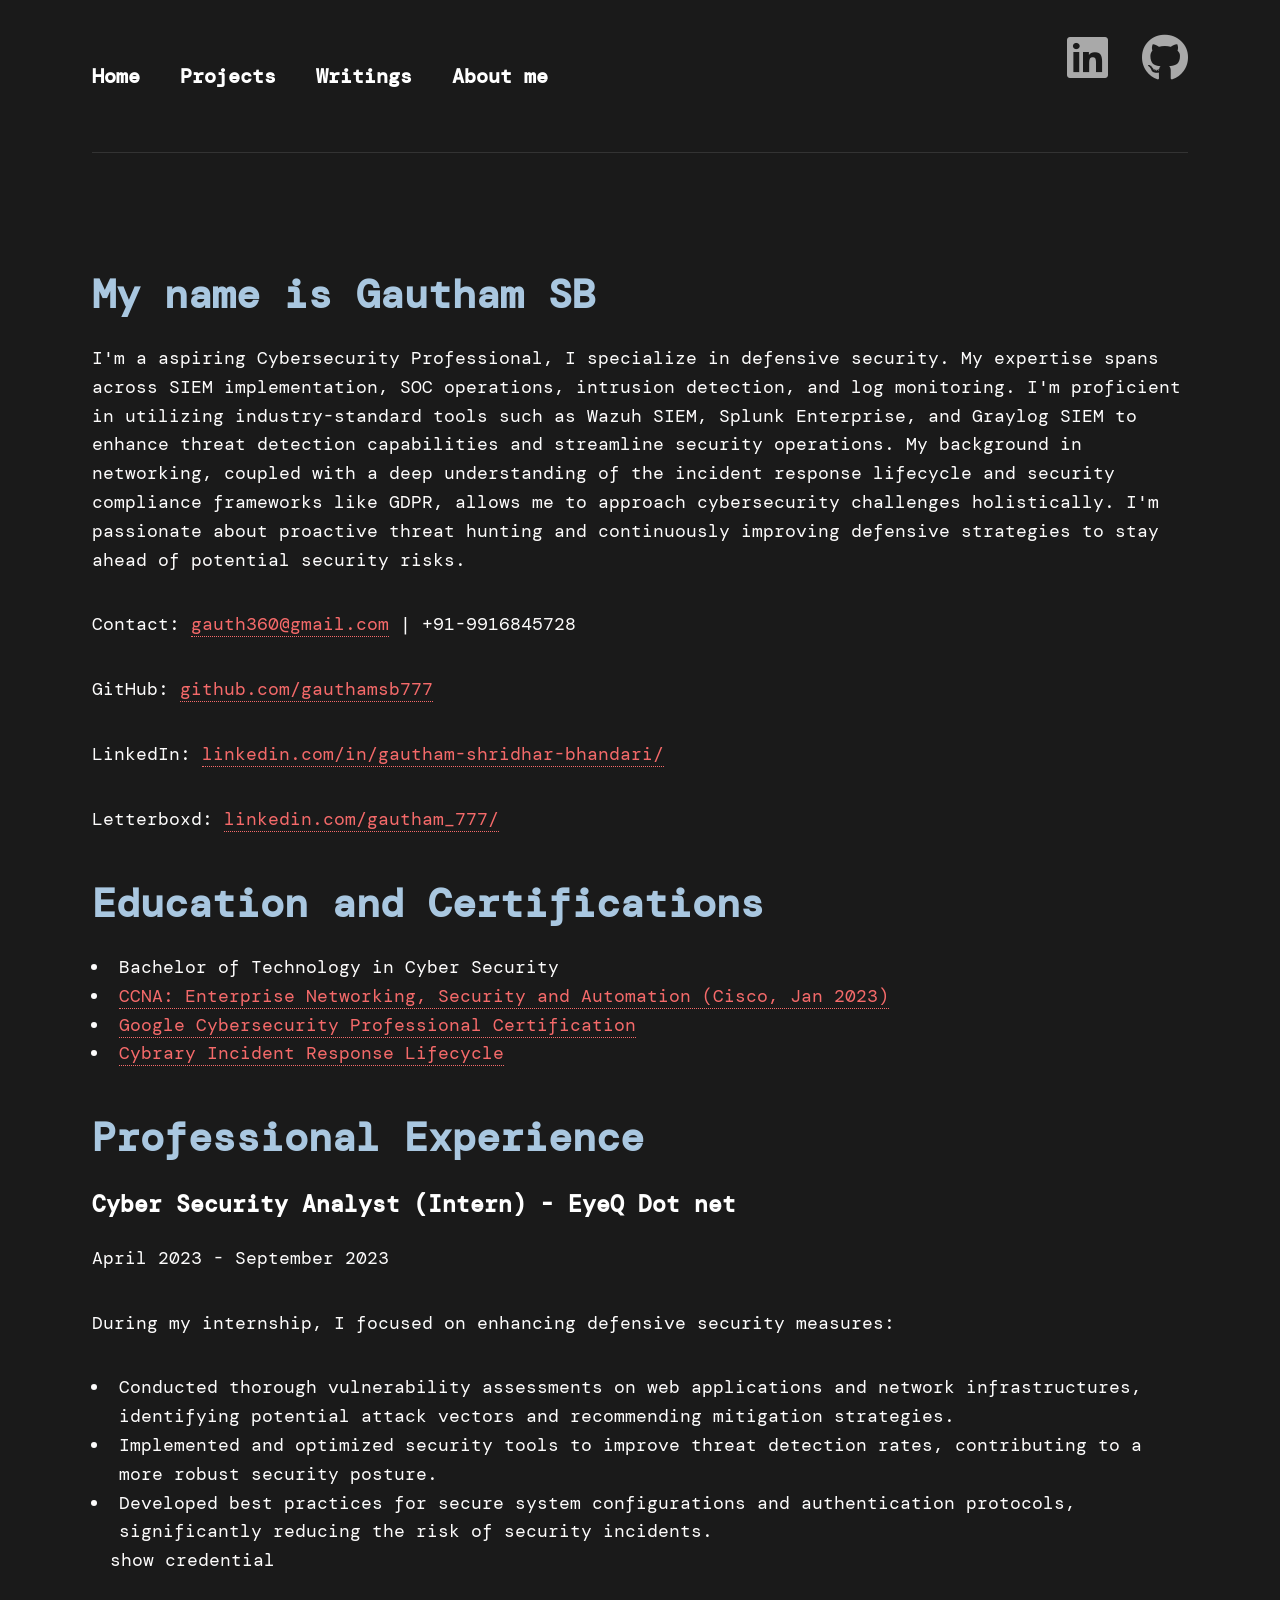
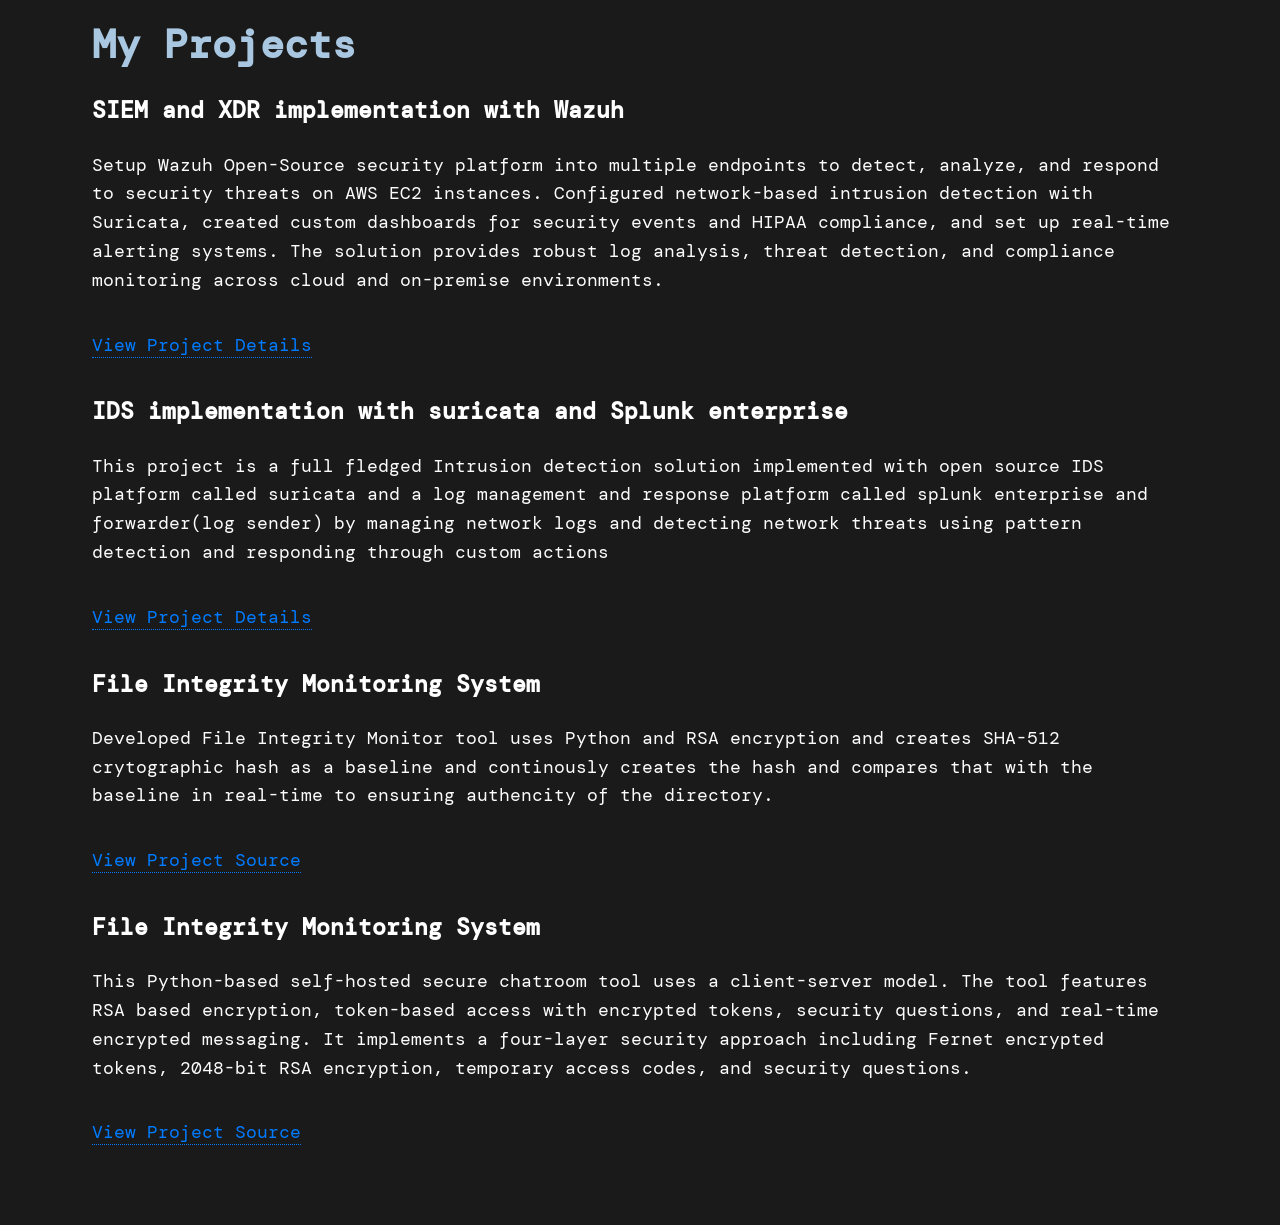
==== AboutMe.html @ 5d86665c "Create AboutMe.html" ====
<!DOCTYPE HTML>
<html lang="en">
<head>
<title>About Me - Gautham SB</title>
<meta charset="utf-8" />
<meta name="viewport" content="width=device-width, initial-scale=1, user-scalable=no" />
<link rel="stylesheet" href="assets/css/main.css" />
<link rel="stylesheet" href="https://cdnjs.cloudflare.com/ajax/libs/font-awesome/5.15.3/css/all.min.css">
<style>
body {
    font-size: 18px;
    line-height: 1.6;
    color: #a9a9a9;
    background-color: #1a1a1a;
    margin: 0;
    padding: 0;
}
#wrapper {
    max-width: 100%;
    margin: 0 auto;
    padding: 0 20px;
}
#main {
    width: 100%;
    max-width: 1800px;
    margin: 0 auto;
}
.inner {
    padding: 20px;
}
#header {
    display: flex;
    justify-content: space-between;
    align-items: center;
    padding: 20px 0;
    border-bottom: 1px solid #333;
}
.header-content {
    display: flex;
    justify-content: space-between;
    align-items: center;
    width: 100%;
}
.header-links {
    display: flex;
    gap: 2.5rem;
}
.header-links a {
    white-space: nowrap;
    font-size: 1.2em;
    color: #a9a9a9;
    text-decoration: none;
    transition: color 0.3s ease;
}
.header-links a:hover {
    color: #007bff;
}
h1 {
    margin: 0 0 1.5rem 0;
    font-size: 3.5rem;
    text-align: center;
    color: #a9c7e0;
}
h2 {
    margin: 40px 0 20px;
    font-size: 2.2em;
    color: #a9c7e0;
}
.content {
    background-color: transparent;
    padding: 30px;
    border-radius: 8px;
    color: #fdfcfc;
}
.icons {
    list-style-type: none;
    padding: 0;
    display: flex;
    gap: 1rem;
}
.icons a {
    font-size: 2.1em;
    color: #a9a9a9;
    transition: color 0.3s ease;
}
.icons a:hover {
    color: #007bff;
}
.info-section {
    margin-bottom: 40px;
}
.project-link {
    color: #007bff;
    text-decoration: none;
}
.project-link:hover {
    text-decoration: underline;
}
@media screen and (max-width: 768px) {
    body {
        font-size: 16px;
    }
    #header {
        flex-direction: column;
        align-items: flex-start;
    }
    .header-content {
        flex-direction: column;
        align-items: flex-start;
    }
    .header-links {
        flex-direction: column;
        gap: 1rem;
        margin-bottom: 1rem;
    }
    h1 {
        font-size: 2.5em;
    }
}
</style>
</head>
<body class="is-preload">
<!-- Wrapper -->
<div id="wrapper">
    <!-- Main -->
    <div id="main">
        <div class="inner">
            <!-- Header -->
            <header id="header">
                <div class="header-content">
                    <div class="header-links">
                        <a href="Home.html" class="logo"><strong>Home</strong></a>
                        <a href="projects.html" class="logo"><strong>Projects</strong></a>
                        <a href="writings.html" class="logo"><strong>Writings</strong></a>
                        <a href="AboutMe.html" class="logo"><strong>About me</strong></a>
                    </div>
                    <ul class="icons">
                        <li><a href="https://www.linkedin.com/in/gautham-shridhar-bhandari/" class="icon brands fa-linkedin"><span class="label">LinkedIn</span></a></li>
                        <li><a href="https://github.com/gauthamsb777/gauthamsb777" class="icon brands fa-github"><span class="label">Github</span></a></li>
                        
                    </ul>
                </div>
            </header>

            <!-- Content -->
            <section class="content">
                
                <div class="info-section">
                    <h2>My name is Gautham SB</h2>
                    <p>I'm a aspiring Cybersecurity Professional, I specialize in defensive security. My expertise spans across SIEM implementation, SOC operations, intrusion detection, and log monitoring. I'm proficient in utilizing industry-standard tools such as Wazuh SIEM, Splunk Enterprise, and Graylog SIEM to enhance threat detection capabilities and streamline security operations. My background in networking, coupled with a deep understanding of the incident response lifecycle and security compliance frameworks like GDPR, allows me to approach cybersecurity challenges holistically. I'm passionate about proactive threat hunting and continuously improving defensive strategies to stay ahead of potential security risks.</p>
                    <p>Contact: <a href="mailto:gauth360@gmail.com">gauth360@gmail.com</a> | +91-9916845728</p>
                    <p>GitHub: <a href="https://github.com/gauthamsb777/gauthamsb777" target="_blank">github.com/gauthamsb777</a></p>
                    <p>LinkedIn: <a href="https://www.linkedin.com/in/gautham-shridhar-bhandari/" target="_blank">linkedin.com/in/gautham-shridhar-bhandari/</a></p>
                    <p>Letterboxd: <a href="https://letterboxd.com/gautham_777/" target="_blank">linkedin.com/gautham_777/</a></p></p>
                    
                </div>
                <div class="info-section">
                    <h2>Education and Certifications</h2>
                    <ul>
                        <li>Bachelor of Technology in Cyber Security</li>
                        <li><a href="https://www.credly.com/badges/a9c2eca1-70f6-48c8-928d-93c0c55c8c33/linked_in_profile" target="show credential">CCNA: Enterprise Networking, Security and Automation (Cisco, Jan 2023)</a></li>
                        <li><a href="https://coursera.org/share/ea11289ca4c32a97e808f9a53ba66bd3" target="show credential">Google Cybersecurity Professional Certification</a></li>
                        <li><a href="https://app.cybrary.it/courses/api/certificate/CC-b22c05c4-c41e-45fb-a179-50d549e82269/view" target="show credential"> Cybrary Incident Response Lifecycle</a></li>
                    </ul>
                </div>
                <div class="info-section">
                    <h2>Professional Experience</h2>
                    <h3>Cyber Security Analyst (Intern) - EyeQ Dot net</h3>
                    <p>April 2023 - September 2023</p>
                    <p>During my internship, I focused on enhancing defensive security measures:</p>
                    <ul>
                        <li>Conducted thorough vulnerability assessments on web applications and network infrastructures, identifying potential attack vectors and recommending mitigation strategies.</li>
                        <li>Implemented and optimized security tools to improve threat detection rates, contributing to a more robust security posture.</li>
                        <li>Developed best practices for secure system configurations and authentication protocols, significantly reducing the risk of security incidents.</li>
                    show credential
                    </ul>
                </div>
                <div class="info-section">
                    <h2>My Projects</h2>
                    <h3>SIEM and XDR implementation with Wazuh</h3>
                    <p>Setup Wazuh Open-Source security platform into multiple endpoints to detect, analyze, and respond to security threats on AWS EC2 instances. Configured network-based intrusion detection with Suricata, created custom dashboards for security events and HIPAA compliance, and set up real-time alerting systems. The solution provides robust log analysis, threat detection, and compliance monitoring across cloud and on-premise environments.</p>
                    <p><a href="https://cipher-in-progress.github.io/BeyondTheFirewall.github.io/wazuh.html" class="project-link">View Project Details</a></p>

                    <h3>IDS implementation with suricata and Splunk enterprise</h3>
                    <p>This project is a full fledged Intrusion detection solution implemented with open source IDS platform called suricata and a log management and response platform called splunk enterprise and forwarder(log sender) by managing network logs and detecting network threats using pattern detection and responding through custom actions</p>
                    <p><a href="https://cipher-in-progress.github.io/BeyondTheFirewall.github.io/" class="project-link">View Project Details</a></p>

                    <h3>File Integrity Monitoring System</h3>
                    <p>Developed File Integrity Monitor tool uses Python and RSA encryption and creates SHA-512 crytographic hash as a baseline and continously creates the hash and compares that with the baseline in real-time to ensuring authencity of the directory.</p>
                    <p><a href="https://github.com/gauthamsb777/gauthamsb777/tree/main/File_Integrity_Monitoring" class="project-link">View Project Source</a></p>

                    <h3>File Integrity Monitoring System</h3>
                    <p>This Python-based self-hosted secure chatroom tool uses a client-server model. The tool features RSA based encryption, token-based access with encrypted tokens, security questions, and real-time encrypted messaging. It implements a four-layer security approach including Fernet encrypted tokens, 2048-bit RSA encryption, temporary access codes, and security questions.</p>
                    <p><a href="https://github.com/gauthamsb777/gauthamsb777/tree/main/File_Integrity_Monitoring" class="project-link">View Project Source</a></p>
                    
                </div>
            </section>
        </div>
    </div>
</div>
<!-- Scripts -->
<script src="assets/js/jquery.min.js"></script>
<script src="assets/js/browser.min.js"></script>
<script src="assets/js/breakpoints.min.js"></script>
<script src="assets/js/util.js"></script>
<script src="assets/js/main.js"></script>
</body>
</html>
---- assets/css/main.css ----
@import url(fontawesome-all.min.css);
@import url("https://fonts.googleapis.com/css?family=Open+Sans:400,600,400italic,600italic|Roboto+Slab:400,700");
@import url('https://fonts.googleapis.com/css2?family=DM+Mono:wght@300;400;500&display=swap');

/*
	Editorial by HTML5 UP
	html5up.net | @ajlkn
	Free for personal and commercial use under the CCA 3.0 license (html5up.net/license)
*/
html, body, div, span, applet, object,
iframe, h1, h2, h3, h4, h5, h6, p, blockquote,
pre, a, abbr, acronym, address, big, cite,
code, del, dfn, em, img, ins, kbd, q, s, samp,
small, strike, strong, sub, sup, tt, var, b,
u, i, center, dl, dt, dd, ol, ul, li, fieldset,
form, label, legend, table, caption, tbody,
tfoot, thead, tr, th, td, article, aside,
canvas, details, embed, figure, figcaption,
footer, header, hgroup, menu, nav, output, ruby,
section, summary, time, mark, audio, video {
  margin: 0;
  padding: 0;
  border: 0;
  font-size: 100%;
  font: inherit;
  vertical-align: baseline; }

article, aside, details, figcaption, figure,
footer, header, hgroup, menu, nav, section {
  display: block; }

body {
  line-height: 1; }

ol, ul {
  list-style: none; }

blockquote, q {
  quotes: none; }
  blockquote:before, blockquote:after, q:before, q:after {
    content: '';
    content: none; }

table {
  border-collapse: collapse;
  border-spacing: 0; }

body {
  -webkit-text-size-adjust: none; }

mark {
  background-color: transparent;
  color: inherit; }

input::-moz-focus-inner {
  border: 0;
  padding: 0; }

input, select, textarea {
  -moz-appearance: none;
  -webkit-appearance: none;
  -ms-appearance: none;
  appearance: none; }

/* Basic */
@-ms-viewport {
  width: device-width; }

body {
  -ms-overflow-style: scrollbar; }

body {
    font-family: 'DM Mono', monospace;
}

@media screen and (max-width: 480px) {
  html, body {
    min-width: 320px; } }

html {
  box-sizing: border-box; }

*, *:before, *:after {
  box-sizing: inherit; }

body {
  background: #000000; }
  body.is-preload *, body.is-preload *:before, body.is-preload *:after, body.is-resizing *, body.is-resizing *:before, body.is-resizing *:after {
    -moz-animation: none !important;
    -webkit-animation: none !important;
    -ms-animation: none !important;
    animation: none !important;
    -moz-transition: none !important;
    -webkit-transition: none !important;
    -ms-transition: none !important;
    transition: none !important; }

    
  body, input, select, textarea {
  color: #ffffff;
  font-family: 'DM Mono', monospace;
  font-size: 13pt;
  font-weight: 400;
  line-height: 1.65; }
  @media screen and (max-width: 1680px) {
    body, input, select, textarea {
      font-size: 11pt; } }
  @media screen and (max-width: 1280px) {
    body, input, select, textarea {
      font-size: 10pt; } }
  @media screen and (max-width: 360px) {
    body, input, select, textarea {
      font-size: 9pt; } }

a {
  -moz-transition: color 0.2s ease-in-out, border-bottom-color 0.2s ease-in-out;
  -webkit-transition: color 0.2s ease-in-out, border-bottom-color 0.2s ease-in-out;
  -ms-transition: color 0.2s ease-in-out, border-bottom-color 0.2s ease-in-out;
  transition: color 0.2s ease-in-out, border-bottom-color 0.2s ease-in-out;
  border-bottom: dotted 1px;
  color: #f56a6a;
  text-decoration: none; }
  a:hover {
    border-bottom-color: #f56a6a;
    color: #f56a6a !important; }
    a:hover strong {
      color: inherit; }

strong, b {
  color: #ffffff;
  font-weight: 600; }

em, i {
  font-style: italic; }

p {
  margin: 0 0 2em 0; }

h1, h2, h3, h4, h5, h6 {
  color: #ffffff;
  font-family: "DM Mono", monospace;
  font-weight: 700;
  line-height: 1.5;
  margin: 0 0 1em 0; }
  h1 a, h2 a, h3 a, h4 a, h5 a, h6 a {
    color: inherit;
    text-decoration: none;
    border-bottom: 0; }

h1 {
  font-size: 4em;
  margin: 0 0 0.5em 0;
  line-height: 1.3; }

h2 {
  font-size: 1.75em; }

h3 {
  font-size: 1.25em; }

h4 {
  font-size: 1.1em; }

h5 {
  font-size: 0.9em; }

h6 {
  font-size: 0.7em; }

@media screen and (max-width: 1680px) {
  h1 {
    font-size: 3.5em; } }

@media screen and (max-width: 980px) {
  h1 {
    font-size: 3.25em; } }

@media screen and (max-width: 736px) {
  h1 {
    font-size: 2em;
    line-height: 1.4; }
  h2 {
    font-size: 1.5em; } }
@media only screen and (max-width: 650px) {
img {
width: 100%;
}
}
sub {
  font-size: 0.8em;
  position: relative;
  top: 0.5em; }

sup {
  font-size: 0.8em;
  position: relative;
  top: -0.5em; }

blockquote {
  border-left: solid 3px rgba(255, 255, 255, 0.75);
  font-style: italic;
  margin: 0 0 2em 0;
  padding: 0.5em 0 0.5em 2em; }

code {
  background: rgba(0, 0, 0, 0.25);
  border-radius: 0.375em;
  border: solid 1px rgba(255, 255, 255, 0.75);
  font-family: "DM Mono", monospace;
  font-size: 0.9em;
  margin: 0 0.25em;
  padding: 0.25em 0.65em; }

pre {
  -webkit-overflow-scrolling: touch;
  font-family: "DM Mono", monospace;
  font-size: 0.9em;
  margin: 0 0 2em 0; }
  pre code {
    display: block;
    line-height: 1.75;
    padding: 1em 1.5em;
    overflow-x: auto; }

hr {
  border: 0;
  border-bottom: solid 1px rgba(249, 249, 249, 0.75);
  margin: 2em 0; }
  hr.major {
    margin: 3em 0; }

.align-left {
  text-align: left; }

.align-center {
  text-align: center; }

.align-right {
  text-align: right; }

/* Row */
.row {
  display: flex;
  flex-wrap: wrap;
  box-sizing: border-box;
  align-items: stretch; }
  .row > * {
    box-sizing: border-box; }
  .row.gtr-uniform > * > :last-child {
    margin-bottom: 0; }
  .row.aln-left {
    justify-content: flex-start; }
  .row.aln-center {
    justify-content: center; }
  .row.aln-right {
    justify-content: flex-end; }
  .row.aln-top {
    align-items: flex-start; }
  .row.aln-middle {
    align-items: center; }
  .row.aln-bottom {
    align-items: flex-end; }
  .row > .imp {
    order: -1; }
  .row > .col-1 {
    width: 8.33333%; }
  .row > .off-1 {
    margin-left: 8.33333%; }
  .row > .col-2 {
    width: 16.66667%; }
  .row > .off-2 {
    margin-left: 16.66667%; }
  .row > .col-3 {
    width: 25%; }
  .row > .off-3 {
    margin-left: 25%; }
  .row > .col-4 {
    width: 33.33333%; }
  .row > .off-4 {
    margin-left: 33.33333%; }
  .row > .col-5 {
    width: 41.66667%; }
  .row > .off-5 {
    margin-left: 41.66667%; }
  .row > .col-6 {
    width: 50%; }
  .row > .off-6 {
    margin-left: 50%; }
  .row > .col-7 {
    width: 58.33333%; }
  .row > .off-7 {
    margin-left: 58.33333%; }
  .row > .col-8 {
    width: 66.66667%; }
  .row > .off-8 {
    margin-left: 66.66667%; }
  .row > .col-9 {
    width: 75%; }
  .row > .off-9 {
    margin-left: 75%; }
  .row > .col-10 {
    width: 83.33333%; }
  .row > .off-10 {
    margin-left: 83.33333%; }
  .row > .col-11 {
    width: 91.66667%; }
  .row > .off-11 {
    margin-left: 91.66667%; }
  .row > .col-12 {
    width: 100%; }
  .row > .off-12 {
    margin-left: 100%; }
  .row.gtr-0 {
    margin-top: 0;
    margin-left: 0em; }
    .row.gtr-0 > * {
      padding: 0 0 0 0em; }
    .row.gtr-0.gtr-uniform {
      margin-top: 0em; }
      .row.gtr-0.gtr-uniform > * {
        padding-top: 0em; }
  .row.gtr-25 {
    margin-top: 0;
    margin-left: -0.375em; }
    .row.gtr-25 > * {
      padding: 0 0 0 0.375em; }
    .row.gtr-25.gtr-uniform {
      margin-top: -0.375em; }
      .row.gtr-25.gtr-uniform > * {
        padding-top: 0.375em; }
  .row.gtr-50 {
    margin-top: 0;
    margin-left: -0.75em; }
    .row.gtr-50 > * {
      padding: 0 0 0 0.75em; }
    .row.gtr-50.gtr-uniform {
      margin-top: -0.75em; }
      .row.gtr-50.gtr-uniform > * {
        padding-top: 0.75em; }
  .row {
    margin-top: 0;
    margin-left: -1.5em; }
    .row > * {
      padding: 0 0 0 1.5em; }
    .row.gtr-uniform {
      margin-top: -1.5em; }
      .row.gtr-uniform > * {
        padding-top: 1.5em; }
  .row.gtr-150 {
    margin-top: 0;
    margin-left: -2.25em; }
    .row.gtr-150 > * {
      padding: 0 0 0 2.25em; }
    .row.gtr-150.gtr-uniform {
      margin-top: -2.25em; }
      .row.gtr-150.gtr-uniform > * {
        padding-top: 2.25em; }
  .row.gtr-200 {
    margin-top: 0;
    margin-left: -3em; }
    .row.gtr-200 > * {
      padding: 0 0 0 3em; }
    .row.gtr-200.gtr-uniform {
      margin-top: -3em; }
      .row.gtr-200.gtr-uniform > * {
        padding-top: 3em; }
  @media screen and (max-width: 1680px) {
    .row {
      display: flex;
      flex-wrap: wrap;
      box-sizing: border-box;
      align-items: stretch; }
      .row > * {
        box-sizing: border-box; }
      .row.gtr-uniform > * > :last-child {
        margin-bottom: 0; }
      .row.aln-left {
        justify-content: flex-start; }
      .row.aln-center {
        justify-content: center; }
      .row.aln-right {
        justify-content: flex-end; }
      .row.aln-top {
        align-items: flex-start; }
      .row.aln-middle {
        align-items: center; }
      .row.aln-bottom {
        align-items: flex-end; }
      .row > .imp-xlarge {
        order: -1; }
      .row > .col-1-xlarge {
        width: 8.33333%; }
      .row > .off-1-xlarge {
        margin-left: 8.33333%; }
      .row > .col-2-xlarge {
        width: 16.66667%; }
      .row > .off-2-xlarge {
        margin-left: 16.66667%; }
      .row > .col-3-xlarge {
        width: 25%; }
      .row > .off-3-xlarge {
        margin-left: 25%; }
      .row > .col-4-xlarge {
        width: 33.33333%; }
      .row > .off-4-xlarge {
        margin-left: 33.33333%; }
      .row > .col-5-xlarge {
        width: 41.66667%; }
      .row > .off-5-xlarge {
        margin-left: 41.66667%; }
      .row > .col-6-xlarge {
        width: 50%; }
      .row > .off-6-xlarge {
        margin-left: 50%; }
      .row > .col-7-xlarge {
        width: 58.33333%; }
      .row > .off-7-xlarge {
        margin-left: 58.33333%; }
      .row > .col-8-xlarge {
        width: 66.66667%; }
      .row > .off-8-xlarge {
        margin-left: 66.66667%; }
      .row > .col-9-xlarge {
        width: 75%; }
      .row > .off-9-xlarge {
        margin-left: 75%; }
      .row > .col-10-xlarge {
        width: 83.33333%; }
      .row > .off-10-xlarge {
        margin-left: 83.33333%; }
      .row > .col-11-xlarge {
        width: 91.66667%; }
      .row > .off-11-xlarge {
        margin-left: 91.66667%; }
      .row > .col-12-xlarge {
        width: 100%; }
      .row > .off-12-xlarge {
        margin-left: 100%; }
      .row.gtr-0 {
        margin-top: 0;
        margin-left: 0em; }
        .row.gtr-0 > * {
          padding: 0 0 0 0em; }
        .row.gtr-0.gtr-uniform {
          margin-top: 0em; }
          .row.gtr-0.gtr-uniform > * {
            padding-top: 0em; }
      .row.gtr-25 {
        margin-top: 0;
        margin-left: -0.375em; }
        .row.gtr-25 > * {
          padding: 0 0 0 0.375em; }
        .row.gtr-25.gtr-uniform {
          margin-top: -0.375em; }
          .row.gtr-25.gtr-uniform > * {
            padding-top: 0.375em; }
      .row.gtr-50 {
        margin-top: 0;
        margin-left: -0.75em; }
        .row.gtr-50 > * {
          padding: 0 0 0 0.75em; }
        .row.gtr-50.gtr-uniform {
          margin-top: -0.75em; }
          .row.gtr-50.gtr-uniform > * {
            padding-top: 0.75em; }
      .row {
        margin-top: 0;
        margin-left: -1.5em; }
        .row > * {
          padding: 0 0 0 1.5em; }
        .row.gtr-uniform {
          margin-top: -1.5em; }
          .row.gtr-uniform > * {
            padding-top: 1.5em; }
      .row.gtr-150 {
        margin-top: 0;
        margin-left: -2.25em; }
        .row.gtr-150 > * {
          padding: 0 0 0 2.25em; }
        .row.gtr-150.gtr-uniform {
          margin-top: -2.25em; }
          .row.gtr-150.gtr-uniform > * {
            padding-top: 2.25em; }
      .row.gtr-200 {
        margin-top: 0;
        margin-left: -3em; }
        .row.gtr-200 > * {
          padding: 0 0 0 3em; }
        .row.gtr-200.gtr-uniform {
          margin-top: -3em; }
          .row.gtr-200.gtr-uniform > * {
            padding-top: 3em; } }
  @media screen and (max-width: 1280px) {
    .row {
      display: flex;
      flex-wrap: wrap;
      box-sizing: border-box;
      align-items: stretch; }
      .row > * {
        box-sizing: border-box; }
      .row.gtr-uniform > * > :last-child {
        margin-bottom: 0; }
      .row.aln-left {
        justify-content: flex-start; }
      .row.aln-center {
        justify-content: center; }
      .row.aln-right {
        justify-content: flex-end; }
      .row.aln-top {
        align-items: flex-start; }
      .row.aln-middle {
        align-items: center; }
      .row.aln-bottom {
        align-items: flex-end; }
      .row > .imp-large {
        order: -1; }
      .row > .col-1-large {
        width: 8.33333%; }
      .row > .off-1-large {
        margin-left: 8.33333%; }
      .row > .col-2-large {
        width: 16.66667%; }
      .row > .off-2-large {
        margin-left: 16.66667%; }
      .row > .col-3-large {
        width: 25%; }
      .row > .off-3-large {
        margin-left: 25%; }
      .row > .col-4-large {
        width: 33.33333%; }
      .row > .off-4-large {
        margin-left: 33.33333%; }
      .row > .col-5-large {
        width: 41.66667%; }
      .row > .off-5-large {
        margin-left: 41.66667%; }
      .row > .col-6-large {
        width: 50%; }
      .row > .off-6-large {
        margin-left: 50%; }
      .row > .col-7-large {
        width: 58.33333%; }
      .row > .off-7-large {
        margin-left: 58.33333%; }
      .row > .col-8-large {
        width: 66.66667%; }
      .row > .off-8-large {
        margin-left: 66.66667%; }
      .row > .col-9-large {
        width: 75%; }
      .row > .off-9-large {
        margin-left: 75%; }
      .row > .col-10-large {
        width: 83.33333%; }
      .row > .off-10-large {
        margin-left: 83.33333%; }
      .row > .col-11-large {
        width: 91.66667%; }
      .row > .off-11-large {
        margin-left: 91.66667%; }
      .row > .col-12-large {
        width: 100%; }
      .row > .off-12-large {
        margin-left: 100%; }
      .row.gtr-0 {
        margin-top: 0;
        margin-left: 0em; }
        .row.gtr-0 > * {
          padding: 0 0 0 0em; }
        .row.gtr-0.gtr-uniform {
          margin-top: 0em; }
          .row.gtr-0.gtr-uniform > * {
            padding-top: 0em; }
      .row.gtr-25 {
        margin-top: 0;
        margin-left: -0.375em; }
        .row.gtr-25 > * {
          padding: 0 0 0 0.375em; }
        .row.gtr-25.gtr-uniform {
          margin-top: -0.375em; }
          .row.gtr-25.gtr-uniform > * {
            padding-top: 0.375em; }
      .row.gtr-50 {
        margin-top: 0;
        margin-left: -0.75em; }
        .row.gtr-50 > * {
          padding: 0 0 0 0.75em; }
        .row.gtr-50.gtr-uniform {
          margin-top: -0.75em; }
          .row.gtr-50.gtr-uniform > * {
            padding-top: 0.75em; }
      .row {
        margin-top: 0;
        margin-left: -1.5em; }
        .row > * {
          padding: 0 0 0 1.5em; }
        .row.gtr-uniform {
          margin-top: -1.5em; }
          .row.gtr-uniform > * {
            padding-top: 1.5em; }
      .row.gtr-150 {
        margin-top: 0;
        margin-left: -2.25em; }
        .row.gtr-150 > * {
          padding: 0 0 0 2.25em; }
        .row.gtr-150.gtr-uniform {
          margin-top: -2.25em; }
          .row.gtr-150.gtr-uniform > * {
            padding-top: 2.25em; }
      .row.gtr-200 {
        margin-top: 0;
        margin-left: -3em; }
        .row.gtr-200 > * {
          padding: 0 0 0 3em; }
        .row.gtr-200.gtr-uniform {
          margin-top: -3em; }
          .row.gtr-200.gtr-uniform > * {
            padding-top: 3em; } }
  @media screen and (max-width: 980px) {
    .row {
      display: flex;
      flex-wrap: wrap;
      box-sizing: border-box;
      align-items: stretch; }
      .row > * {
        box-sizing: border-box; }
      .row.gtr-uniform > * > :last-child {
        margin-bottom: 0; }
      .row.aln-left {
        justify-content: flex-start; }
      .row.aln-center {
        justify-content: center; }
      .row.aln-right {
        justify-content: flex-end; }
      .row.aln-top {
        align-items: flex-start; }
      .row.aln-middle {
        align-items: center; }
      .row.aln-bottom {
        align-items: flex-end; }
      .row > .imp-medium {
        order: -1; }
      .row > .col-1-medium {
        width: 8.33333%; }
      .row > .off-1-medium {
        margin-left: 8.33333%; }
      .row > .col-2-medium {
        width: 16.66667%; }
      .row > .off-2-medium {
        margin-left: 16.66667%; }
      .row > .col-3-medium {
        width: 25%; }
      .row > .off-3-medium {
        margin-left: 25%; }
      .row > .col-4-medium {
        width: 33.33333%; }
      .row > .off-4-medium {
        margin-left: 33.33333%; }
      .row > .col-5-medium {
        width: 41.66667%; }
      .row > .off-5-medium {
        margin-left: 41.66667%; }
      .row > .col-6-medium {
        width: 50%; }
      .row > .off-6-medium {
        margin-left: 50%; }
      .row > .col-7-medium {
        width: 58.33333%; }
      .row > .off-7-medium {
        margin-left: 58.33333%; }
      .row > .col-8-medium {
        width: 66.66667%; }
      .row > .off-8-medium {
        margin-left: 66.66667%; }
      .row > .col-9-medium {
        width: 75%; }
      .row > .off-9-medium {
        margin-left: 75%; }
      .row > .col-10-medium {
        width: 83.33333%; }
      .row > .off-10-medium {
        margin-left: 83.33333%; }
      .row > .col-11-medium {
        width: 91.66667%; }
      .row > .off-11-medium {
        margin-left: 91.66667%; }
      .row > .col-12-medium {
        width: 100%; }
      .row > .off-12-medium {
        margin-left: 100%; }
      .row.gtr-0 {
        margin-top: 0;
        margin-left: 0em; }
        .row.gtr-0 > * {
          padding: 0 0 0 0em; }
        .row.gtr-0.gtr-uniform {
          margin-top: 0em; }
          .row.gtr-0.gtr-uniform > * {
            padding-top: 0em; }
      .row.gtr-25 {
        margin-top: 0;
        margin-left: -0.375em; }
        .row.gtr-25 > * {
          padding: 0 0 0 0.375em; }
        .row.gtr-25.gtr-uniform {
          margin-top: -0.375em; }
          .row.gtr-25.gtr-uniform > * {
            padding-top: 0.375em; }
      .row.gtr-50 {
        margin-top: 0;
        margin-left: -0.75em; }
        .row.gtr-50 > * {
          padding: 0 0 0 0.75em; }
        .row.gtr-50.gtr-uniform {
          margin-top: -0.75em; }
          .row.gtr-50.gtr-uniform > * {
            padding-top: 0.75em; }
      .row {
        margin-top: 0;
        margin-left: -1.5em; }
        .row > * {
          padding: 0 0 0 1.5em; }
        .row.gtr-uniform {
          margin-top: -1.5em; }
          .row.gtr-uniform > * {
            padding-top: 1.5em; }
      .row.gtr-150 {
        margin-top: 0;
        margin-left: -2.25em; }
        .row.gtr-150 > * {
          padding: 0 0 0 2.25em; }
        .row.gtr-150.gtr-uniform {
          margin-top: -2.25em; }
          .row.gtr-150.gtr-uniform > * {
            padding-top: 2.25em; }
      .row.gtr-200 {
        margin-top: 0;
        margin-left: -3em; }
        .row.gtr-200 > * {
          padding: 0 0 0 3em; }
        .row.gtr-200.gtr-uniform {
          margin-top: -3em; }
          .row.gtr-200.gtr-uniform > * {
            padding-top: 3em; } }
  @media screen and (max-width: 736px) {
    .row {
      display: flex;
      flex-wrap: wrap;
      box-sizing: border-box;
      align-items: stretch; }
      .row > * {
        box-sizing: border-box; }
      .row.gtr-uniform > * > :last-child {
        margin-bottom: 0; }
      .row.aln-left {
        justify-content: flex-start; }
      .row.aln-center {
        justify-content: center; }
      .row.aln-right {
        justify-content: flex-end; }
      .row.aln-top {
        align-items: flex-start; }
      .row.aln-middle {
        align-items: center; }
      .row.aln-bottom {
        align-items: flex-end; }
      .row > .imp-small {
        order: -1; }
      .row > .col-1-small {
        width: 8.33333%; }
      .row > .off-1-small {
        margin-left: 8.33333%; }
      .row > .col-2-small {
        width: 16.66667%; }
      .row > .off-2-small {
        margin-left: 16.66667%; }
      .row > .col-3-small {
        width: 25%; }
      .row > .off-3-small {
        margin-left: 25%; }
      .row > .col-4-small {
        width: 33.33333%; }
      .row > .off-4-small {
        margin-left: 33.33333%; }
      .row > .col-5-small {
        width: 41.66667%; }
      .row > .off-5-small {
        margin-left: 41.66667%; }
      .row > .col-6-small {
        width: 50%; }
      .row > .off-6-small {
        margin-left: 50%; }
      .row > .col-7-small {
        width: 58.33333%; }
      .row > .off-7-small {
        margin-left: 58.33333%; }
      .row > .col-8-small {
        width: 66.66667%; }
      .row > .off-8-small {
        margin-left: 66.66667%; }
      .row > .col-9-small {
        width: 75%; }
      .row > .off-9-small {
        margin-left: 75%; }
      .row > .col-10-small {
        width: 83.33333%; }
      .row > .off-10-small {
        margin-left: 83.33333%; }
      .row > .col-11-small {
        width: 91.66667%; }
      .row > .off-11-small {
        margin-left: 91.66667%; }
      .row > .col-12-small {
        width: 100%; }
      .row > .off-12-small {
        margin-left: 100%; }
      .row.gtr-0 {
        margin-top: 0;
        margin-left: 0em; }
        .row.gtr-0 > * {
          padding: 0 0 0 0em; }
        .row.gtr-0.gtr-uniform {
          margin-top: 0em; }
          .row.gtr-0.gtr-uniform > * {
            padding-top: 0em; }
      .row.gtr-25 {
        margin-top: 0;
        margin-left: -0.375em; }
        .row.gtr-25 > * {
          padding: 0 0 0 0.375em; }
        .row.gtr-25.gtr-uniform {
          margin-top: -0.375em; }
          .row.gtr-25.gtr-uniform > * {
            padding-top: 0.375em; }
      .row.gtr-50 {
        margin-top: 0;
        margin-left: -0.75em; }
        .row.gtr-50 > * {
          padding: 0 0 0 0.75em; }
        .row.gtr-50.gtr-uniform {
          margin-top: -0.75em; }
          .row.gtr-50.gtr-uniform > * {
            padding-top: 0.75em; }
      .row {
        margin-top: 0;
        margin-left: -1.5em; }
        .row > * {
          padding: 0 0 0 1.5em; }
        .row.gtr-uniform {
          margin-top: -1.5em; }
          .row.gtr-uniform > * {
            padding-top: 1.5em; }
      .row.gtr-150 {
        margin-top: 0;
        margin-left: -2.25em; }
        .row.gtr-150 > * {
          padding: 0 0 0 2.25em; }
        .row.gtr-150.gtr-uniform {
          margin-top: -2.25em; }
          .row.gtr-150.gtr-uniform > * {
            padding-top: 2.25em; }
      .row.gtr-200 {
        margin-top: 0;
        margin-left: -3em; }
        .row.gtr-200 > * {
          padding: 0 0 0 3em; }
        .row.gtr-200.gtr-uniform {
          margin-top: -3em; }
          .row.gtr-200.gtr-uniform > * {
            padding-top: 3em; } }
  @media screen and (max-width: 480px) {
    .row {
      display: flex;
      flex-wrap: wrap;
      box-sizing: border-box;
      align-items: stretch; }
      .row > * {
        box-sizing: border-box; }
      .row.gtr-uniform > * > :last-child {
        margin-bottom: 0; }
      .row.aln-left {
        justify-content: flex-start; }
      .row.aln-center {
        justify-content: center; }
      .row.aln-right {
        justify-content: flex-end; }
      .row.aln-top {
        align-items: flex-start; }
      .row.aln-middle {
        align-items: center; }
      .row.aln-bottom {
        align-items: flex-end; }
      .row > .imp-xsmall {
        order: -1; }
      .row > .col-1-xsmall {
        width: 8.33333%; }
      .row > .off-1-xsmall {
        margin-left: 8.33333%; }
      .row > .col-2-xsmall {
        width: 16.66667%; }
      .row > .off-2-xsmall {
        margin-left: 16.66667%; }
      .row > .col-3-xsmall {
        width: 25%; }
      .row > .off-3-xsmall {
        margin-left: 25%; }
      .row > .col-4-xsmall {
        width: 33.33333%; }
      .row > .off-4-xsmall {
        margin-left: 33.33333%; }
      .row > .col-5-xsmall {
        width: 41.66667%; }
      .row > .off-5-xsmall {
        margin-left: 41.66667%; }
      .row > .col-6-xsmall {
        width: 50%; }
      .row > .off-6-xsmall {
        margin-left: 50%; }
      .row > .col-7-xsmall {
        width: 58.33333%; }
      .row > .off-7-xsmall {
        margin-left: 58.33333%; }
      .row > .col-8-xsmall {
        width: 66.66667%; }
      .row > .off-8-xsmall {
        margin-left: 66.66667%; }
      .row > .col-9-xsmall {
        width: 75%; }
      .row > .off-9-xsmall {
        margin-left: 75%; }
      .row > .col-10-xsmall {
        width: 83.33333%; }
      .row > .off-10-xsmall {
        margin-left: 83.33333%; }
      .row > .col-11-xsmall {
        width: 91.66667%; }
      .row > .off-11-xsmall {
        margin-left: 91.66667%; }
      .row > .col-12-xsmall {
        width: 100%; }
      .row > .off-12-xsmall {
        margin-left: 100%; }
      .row.gtr-0 {
        margin-top: 0;
        margin-left: 0em; }
        .row.gtr-0 > * {
          padding: 0 0 0 0em; }
        .row.gtr-0.gtr-uniform {
          margin-top: 0em; }
          .row.gtr-0.gtr-uniform > * {
            padding-top: 0em; }
      .row.gtr-25 {
        margin-top: 0;
        margin-left: -0.375em; }
        .row.gtr-25 > * {
          padding: 0 0 0 0.375em; }
        .row.gtr-25.gtr-uniform {
          margin-top: -0.375em; }
          .row.gtr-25.gtr-uniform > * {
            padding-top: 0.375em; }
      .row.gtr-50 {
        margin-top: 0;
        margin-left: -0.75em; }
        .row.gtr-50 > * {
          padding: 0 0 0 0.75em; }
        .row.gtr-50.gtr-uniform {
          margin-top: -0.75em; }
          .row.gtr-50.gtr-uniform > * {
            padding-top: 0.75em; }
      .row {
        margin-top: 0;
        margin-left: -1.5em; }
        .row > * {
          padding: 0 0 0 1.5em; }
        .row.gtr-uniform {
          margin-top: -1.5em; }
          .row.gtr-uniform > * {
            padding-top: 1.5em; }
      .row.gtr-150 {
        margin-top: 0;
        margin-left: -2.25em; }
        .row.gtr-150 > * {
          padding: 0 0 0 2.25em; }
        .row.gtr-150.gtr-uniform {
          margin-top: -2.25em; }
          .row.gtr-150.gtr-uniform > * {
            padding-top: 2.25em; }
      .row.gtr-200 {
        margin-top: 0;
        margin-left: -3em; }
        .row.gtr-200 > * {
          padding: 0 0 0 3em; }
        .row.gtr-200.gtr-uniform {
          margin-top: -3em; }
          .row.gtr-200.gtr-uniform > * {
            padding-top: 3em; } }

/* Section/Article */
section.special, article.special {
  text-align: center; }

header p {
  font-family: "DM Mono", monospace;
  font-size: 1em;
  font-weight: 400;
  letter-spacing: 0.075em;
  margin-top: -0.5em;
  text-transform: uppercase; }

header.major > :last-child {
  border-bottom: solid 3px #f56a6a;
  display: inline-block;
  margin: 0 0 2em 0;
  padding: 0 0.75em 0.5em 0; }

header.main > :last-child {
  margin: 0 0 1em 0; }

/* Form */
form {
  margin: 0 0 2em 0; }

label {
  color: #ffffff;
  display: block;
  font-size: 0.9em;
  font-weight: 600;
  margin: 0 0 1em 0; }

input[type="text"],
input[type="password"],
input[type="email"],
input[type="tel"],
input[type="search"],
input[type="url"],
select,
textarea {
  -moz-appearance: none;
  -webkit-appearance: none;
  -ms-appearance: none;
  appearance: none;
  background: #070707;
  border-radius: 0.375em;
  border: none;
  border: solid 1px rgba(210, 215, 217, 0.75);
  color: inherit;
  display: block;
  outline: 0;
  padding: 0 1em;
  text-decoration: none;
  width: 100%; }
  input[type="text"]:invalid,
  input[type="password"]:invalid,
  input[type="email"]:invalid,
  input[type="tel"]:invalid,
  input[type="search"]:invalid,
  input[type="url"]:invalid,
  select:invalid,
  textarea:invalid {
    box-shadow: none; }
  input[type="text"]:focus,
  input[type="password"]:focus,
  input[type="email"]:focus,
  input[type="tel"]:focus,
  input[type="search"]:focus,
  input[type="url"]:focus,
  select:focus,
  textarea:focus {
    border-color: #f56a6a;
    box-shadow: 0 0 0 1px #f56a6a; }

select {
  background-image: url("data:image/svg+xml;charset=utf8,%3Csvg xmlns='http://www.w3.org/2000/svg' width='40' height='40' preserveAspectRatio='none' viewBox='0 0 40 40'%3E%3Cpath d='M9.4,12.3l10.4,10.4l10.4-10.4c0.2-0.2,0.5-0.4,0.9-0.4c0.3,0,0.6,0.1,0.9,0.4l3.3,3.3c0.2,0.2,0.4,0.5,0.4,0.9 c0,0.4-0.1,0.6-0.4,0.9L20.7,31.9c-0.2,0.2-0.5,0.4-0.9,0.4c-0.3,0-0.6-0.1-0.9-0.4L4.3,17.3c-0.2-0.2-0.4-0.5-0.4-0.9 c0-0.4,0.1-0.6,0.4-0.9l3.3-3.3c0.2-0.2,0.5-0.4,0.9-0.4S9.1,12.1,9.4,12.3z' fill='rgba(210, 215, 217, 0.75)' /%3E%3C/svg%3E");
  background-size: 1.25em;
  background-repeat: no-repeat;
  background-position: calc(100% - 1em) center;
  height: 2.75em;
  padding-right: 2.75em;
  text-overflow: ellipsis; }
  select option {
    color: #feffff;
    background: #000000; }
  select:focus::-ms-value {
    background-color: transparent; }
  select::-ms-expand {
    display: none; }

input[type="text"],
input[type="password"],
input[type="email"],
input[type="tel"],
input[type="search"],
input[type="url"],
select {
  height: 2.75em; }

textarea {
  padding: 0.75em 1em; }

input[type="checkbox"],
input[type="radio"] {
  -moz-appearance: none;
  -webkit-appearance: none;
  -ms-appearance: none;
  appearance: none;
  display: block;
  float: left;
  margin-right: -2em;
  opacity: 0;
  width: 1em;
  z-index: -1; }
  input[type="checkbox"] + label,
  input[type="radio"] + label {
    text-decoration: none;
    color: #ff6161;
    cursor: pointer;
    display: inline-block;
    font-size: 1em;
    font-weight: 400;
    padding-left: 2.4em;
    padding-right: 0.75em;
    position: relative; }
    input[type="checkbox"] + label:before,
    input[type="radio"] + label:before {
      -moz-osx-font-smoothing: grayscale;
      -webkit-font-smoothing: antialiased;
      display: inline-block;
      font-style: normal;
      font-variant: normal;
      text-rendering: auto;
      line-height: 1;
      text-transform: none !important;
      font-family: 'Font Awesome 5 Free';
      font-weight: 900; }
    input[type="checkbox"] + label:before,
    input[type="radio"] + label:before {
      background: #000000;
      border-radius: 0.375em;
      border: solid 1px rgb(255, 255, 255);
      content: '';
      display: inline-block;
      font-size: 0.8em;
      height: 2.0625em;
      left: 0;
      line-height: 2.0625em;
      position: absolute;
      text-align: center;
      top: 0;
      width: 2.0625em; }
  input[type="checkbox"]:checked + label:before,
  input[type="radio"]:checked + label:before {
    background: #000000;
    border-color: #ff6161;
    color: #ffffff;
    content: '\f00c'; }
  input[type="checkbox"]:focus + label:before,
  input[type="radio"]:focus + label:before {
    border-color: #f56a6a;
    box-shadow: 0 0 0 1px #f56a6a; }

input[type="checkbox"] + label:before {
  border-radius: 0.375em; }

input[type="radio"] + label:before {
  border-radius: 100%; }

::-webkit-input-placeholder {
  color: #ffffff !important;
  opacity: 1.0; }

:-moz-placeholder {
  color: #ffffff !important;
  opacity: 1.0; }

::-moz-placeholder {
  color: #feffff !important;
  opacity: 1.0; }

:-ms-input-placeholder {
  color: #f9f9f9 !important;
  opacity: 1.0; }

/* Box */
.box {
  border-radius: 0.375em;
  border: solid 1px rgba(255, 255, 255, 0.895);
  margin-bottom: 2em;
  padding: 1.5em; }
  .box > :last-child,
  .box > :last-child > :last-child,
  .box > :last-child > :last-child > :last-child {
    margin-bottom: 0; }
  .box.alt {
    border: 0;
    border-radius: 0;
    padding: 0; }

/* Icon */
.icon {
  text-decoration: none;
  border-bottom: none;
  position: relative; }
  .icon:before {
    -moz-osx-font-smoothing: grayscale;
    -webkit-font-smoothing: antialiased;
    display: inline-block;
    font-style: normal;
    font-variant: normal;
    text-rendering: auto;
    line-height: 1;
    text-transform: none !important;
    font-family: 'Font Awesome 5 Free';
    font-weight: 400; }
  .icon > .label {
    display: none; }
  .icon:before {
    line-height: inherit; }
  .icon.solid:before {
    font-weight: 900; }
  .icon.brands:before {
    font-family: 'Font Awesome 5 Brands'; }

/* Image */
.image {
  border-radius: 0.375em;
  border: 0;
  display: inline-block;
  position: relative; }
  .image img {
    border-radius: 0.375em;
    display: block; }
  .image.left, .image.right {
    max-width: 40%; }
    .image.left img, .image.right img {
      width: 100%; }
  .image.left {
    float: left;
    padding: 0 1.5em 1em 0;
    top: 0.25em; }
  .image.right {
    float: right;
    padding: 0 0 1em 1.5em;
    top: 0.25em; }
  .image.fit {
    display: block;
    margin: 0 0 2em 0;
    width: 100%; }
    .image.fit img {
      width: 100%; }
  .image.main {
    display: block;
    margin: 0 0 3em 0;
    width: 100%; }
    .image.main img {
      width: 100%; }

a.image {
  overflow: hidden; }
  a.image img {
    -moz-transition: -moz-transform 0.2s ease;
    -webkit-transition: -webkit-transform 0.2s ease;
    -ms-transition: -ms-transform 0.2s ease;
    transition: transform 0.2s ease; }
  a.image:hover img {
    -moz-transform: scale(1.075);
    -webkit-transform: scale(1.075);
    -ms-transform: scale(1.075);
    transform: scale(1.075); }

/* List */
ol {
  list-style: decimal;
  margin: 0 0 2em 0;
  padding-left: 1.25em; }
  ol li {
    padding-left: 0.25em; }

ul {
  list-style: disc;
  margin: 0 0 2em 0;
  padding-left: 1em; }
  ul li {
    padding-left: 0.5em; }
  ul.alt {
    list-style: none;
    padding-left: 0; }
    ul.alt li {
      border-top: solid 1px rgba(255, 255, 255, 0.75);
      padding: 0.5em 0; }
      ul.alt li:first-child {
        border-top: 0;
        padding-top: 0; }

dl {
  margin: 0 0 2em 0; }
  dl dt {
    display: block;
    font-weight: 600;
    margin: 0 0 1em 0; }
  dl dd {
    margin-left: 2em; }

/* Actions */
ul.actions {
  display: -moz-flex;
  display: -webkit-flex;
  display: -ms-flex;
  display: flex;
  cursor: default;
  list-style: none;
  margin-left: -1em;
  padding-left: 0; }
  ul.actions li {
    padding: 0 0 0 1em;
    vertical-align: middle; }
  ul.actions.special {
    -moz-justify-content: center;
    -webkit-justify-content: center;
    -ms-justify-content: center;
    justify-content: center;
    width: 100%;
    margin-left: 0; }
    ul.actions.special li:first-child {
      padding-left: 0; }
  ul.actions.stacked {
    -moz-flex-direction: column;
    -webkit-flex-direction: column;
    -ms-flex-direction: column;
    flex-direction: column;
    margin-left: 0; }
    ul.actions.stacked li {
      padding: 1.3em 0 0 0; }
      ul.actions.stacked li:first-child {
        padding-top: 0; }
  ul.actions.fit {
    width: calc(100% + 1em); }
    ul.actions.fit li {
      -moz-flex-grow: 1;
      -webkit-flex-grow: 1;
      -ms-flex-grow: 1;
      flex-grow: 1;
      -moz-flex-shrink: 1;
      -webkit-flex-shrink: 1;
      -ms-flex-shrink: 1;
      flex-shrink: 1;
      width: 100%; }
      ul.actions.fit li > * {
        width: 100%; }
    ul.actions.fit.stacked {
      width: 100%; }

/* Icons */
ul.icons {
  cursor: default;
  list-style: none;
  padding-left: 0; }
  ul.icons li {
    display: inline-block;
    padding: 0 1em 0 0; }
    ul.icons li:last-child {
      padding-right: 0; }
    ul.icons li .icon {
      color: inherit; }
      ul.icons li .icon:before {
        font-size: 1.25em; }

/* Contact */
ul.contact {
  list-style: none;
  padding: 0; }
  ul.contact li {
    text-decoration: none;
    border-top: solid 1px rgba(255, 255, 255, 0.75);
    margin: 1.5em 0 0 0;
    padding: 1.5em 0 0 3em;
    position: relative; }
    ul.contact li:before {
      -moz-osx-font-smoothing: grayscale;
      -webkit-font-smoothing: antialiased;
      display: inline-block;
      font-style: normal;
      font-variant: normal;
      text-rendering: auto;
      line-height: 1;
      text-transform: none !important;
      font-family: 'Font Awesome 5 Free';
      font-weight: 400; }
    ul.contact li:before {
      color: #f56a6a;
      display: inline-block;
      font-size: 1.5em;
      height: 1.125em;
      left: 0;
      line-height: 1.125em;
      position: absolute;
      text-align: center;
      top: 1em;
      width: 1.5em; }
    ul.contact li:first-child {
      border-top: 0;
      margin-top: 0;
      padding-top: 0; }
      ul.contact li:first-child:before {
        top: 0; }
    ul.contact li a {
      color: inherit; }

/* Pagination */
ul.pagination {
  cursor: default;
  list-style: none;
  padding-left: 0; }
  ul.pagination li {
    display: inline-block;
    padding-left: 0;
    vertical-align: middle; }
    ul.pagination li > .page {
      -moz-transition: background-color 0.2s ease-in-out, color 0.2s ease-in-out;
      -webkit-transition: background-color 0.2s ease-in-out, color 0.2s ease-in-out;
      -ms-transition: background-color 0.2s ease-in-out, color 0.2s ease-in-out;
      transition: background-color 0.2s ease-in-out, color 0.2s ease-in-out;
      border-bottom: 0;
      border-radius: 0.375em;
      display: inline-block;
      font-size: 0.8em;
      font-weight: 600;
      height: 2em;
      line-height: 2em;
      margin: 0 0.125em;
      min-width: 2em;
      padding: 0 0.5em;
      text-align: center; }
      ul.pagination li > .page.active {
        background-color: #0c0c0c;
        color: #ffffff !important; }
        ul.pagination li > .page.active:hover {
          background-color: #040404; }
        ul.pagination li > .page.active:active {
          background-color: #010101; }
    ul.pagination li:first-child {
      padding-right: 0.75em; }
    ul.pagination li:last-child {
      padding-left: 0.75em; }
  @media screen and (max-width: 480px) {
    ul.pagination li:nth-child(n+2):nth-last-child(n+2) {
      display: none; }
    ul.pagination li:first-child {
      padding-right: 0; } }

/* Table */
.table-wrapper {
  -webkit-overflow-scrolling: touch;
  overflow-x: auto; }

table {
  margin: 0 0 2em 0;
  width: 100%; }
  table tbody tr {
    border: solid 1px rgba(255, 255, 255, 0.97);
    border-left: 0;
    border-right: 0; }
    table tbody tr:nth-child(2n + 1) {
      background-color: rgba(0, 0, 0, 0.25); }
  table td {
    padding: 0.75em 0.75em; }
  table th {
    color: #3d4449;
    font-size: 0.9em;
    font-weight: 600;
    padding: 0 0.75em 0.75em 0.75em;
    text-align: left; }
  table thead {
    border-bottom: solid 2px rgb(255, 88, 88); }
  table tfoot {
    border-top: solid 2px rgb(255, 91, 91); }
  table.alt {
    border-collapse: separate; }
    table.alt tbody tr td {
      border: solid 1px rgb(255, 77, 77);
      border-left-width: 0;
      border-top-width: 0; }
      table.alt tbody tr td:first-child {
        border-left-width: 1px; }
    table.alt tbody tr:first-child td {
      border-top-width: 1px; }
    table.alt thead {
      border-bottom: 0; }
    table.alt tfoot {
      border-top: 0; }

/* Button */
input[type="submit"],
input[type="reset"],
input[type="button"],
button,
.button {
  -moz-appearance: none;
  -webkit-appearance: none;
  -ms-appearance: none;
  appearance: none;
  -moz-transition: background-color 0.2s ease-in-out, color 0.2s ease-in-out;
  -webkit-transition: background-color 0.2s ease-in-out, color 0.2s ease-in-out;
  -ms-transition: background-color 0.2s ease-in-out, color 0.2s ease-in-out;
  transition: background-color 0.2s ease-in-out, color 0.2s ease-in-out;
  background-color: transparent;
  border-radius: 0.375em;
  border: 0;
  box-shadow: inset 0 0 0 2px #f56a6a;
  color: #f56a6a !important;
  cursor: pointer;
  display: inline-block;
  font-family: "DM Mono", monospace;
  font-size: 0.8em;
  font-weight: 700;
  height: 3.5em;
  letter-spacing: 0.075em;
  line-height: 3.5em;
  padding: 0 2.25em;
  text-align: center;
  text-decoration: none;
  text-transform: uppercase;
  white-space: nowrap; }
  input[type="submit"]:hover,
  input[type="reset"]:hover,
  input[type="button"]:hover,
  button:hover,
  .button:hover {
    background-color: rgba(245, 106, 106, 0.05); }
  input[type="submit"]:active,
  input[type="reset"]:active,
  input[type="button"]:active,
  button:active,
  .button:active {
    background-color: rgba(245, 106, 106, 0.15); }
  input[type="submit"].icon:before,
  input[type="reset"].icon:before,
  input[type="button"].icon:before,
  button.icon:before,
  .button.icon:before {
    margin-right: 0.5em; }
  input[type="submit"].fit,
  input[type="reset"].fit,
  input[type="button"].fit,
  button.fit,
  .button.fit {
    width: 100%; }
  input[type="submit"].small,
  input[type="reset"].small,
  input[type="button"].small,
  button.small,
  .button.small {
    font-size: 0.6em; }
  input[type="submit"].large,
  input[type="reset"].large,
  input[type="button"].large,
  button.large,
  .button.large {
    font-size: 1em;
    height: 3.65em;
    line-height: 3.65em; }
  input[type="submit"].primary,
  input[type="reset"].primary,
  input[type="button"].primary,
  button.primary,
  .button.primary {
    background-color: #f56a6a;
    box-shadow: none;
    color: #000000 !important; }
    input[type="submit"].primary:hover,
    input[type="reset"].primary:hover,
    input[type="button"].primary:hover,
    button.primary:hover,
    .button.primary:hover {
      background-color: #f67878; }
    input[type="submit"].primary:active,
    input[type="reset"].primary:active,
    input[type="button"].primary:active,
    button.primary:active,
    .button.primary:active {
      background-color: #f45c5c; }
  input[type="submit"].disabled, input[type="submit"]:disabled,
  input[type="reset"].disabled,
  input[type="reset"]:disabled,
  input[type="button"].disabled,
  input[type="button"]:disabled,
  button.disabled,
  button:disabled,
  .button.disabled,
  .button:disabled {
    pointer-events: none;
    opacity: 0.25; }

/* Mini Posts */
.mini-posts article {
  border-top: solid 1px rgba(210, 215, 217, 0.75);
  margin-top: 2em;
  padding-top: 2em; }
  .mini-posts article .image {
    display: block;
    margin: 0 0 1.5em 0; }
    .mini-posts article .image img {
      display: block;
      width: 100%; }
  .mini-posts article:first-child {
    border-top: 0;
    margin-top: 0;
    padding-top: 0; }

/* Features */
.features {
  display: -moz-flex;
  display: -webkit-flex;
  display: -ms-flex;
  display: flex;
  -moz-flex-wrap: wrap;
  -webkit-flex-wrap: wrap;
  -ms-flex-wrap: wrap;
  flex-wrap: wrap;
  margin: 0 0 2em -3em;
  width: calc(100% + 3em); }
  .features article {
    -moz-align-items: center;
    -webkit-align-items: center;
    -ms-align-items: center;
    align-items: center;
    display: -moz-flex;
    display: -webkit-flex;
    display: -ms-flex;
    display: flex;
    margin: 0 0 3em 3em;
    position: relative;
    width: calc(50% - 3em); }
    .features article:nth-child(2n - 1) {
      margin-right: 1.5em; }
    .features article:nth-child(2n) {
      margin-left: 1.5em; }
    .features article:nth-last-child(1), .features article:nth-last-child(2) {
      margin-bottom: 0; }
    .features article .icon {
      -moz-flex-grow: 0;
      -webkit-flex-grow: 0;
      -ms-flex-grow: 0;
      flex-grow: 0;
      -moz-flex-shrink: 0;
      -webkit-flex-shrink: 0;
      -ms-flex-shrink: 0;
      flex-shrink: 0;
      display: block;
      height: 10em;
      line-height: 10em;
      margin: 0 2em 0 0;
      text-align: center;
      width: 10em; }
      .features article .icon:before {
        color: #f56a6a;
        font-size: 2.75rem;
        position: relative;
        top: 0.05em; }
      .features article .icon:after {
        -moz-transform: rotate(45deg);
        -webkit-transform: rotate(45deg);
        -ms-transform: rotate(45deg);
        transform: rotate(45deg);
        border-radius: 0.25rem;
        border: solid 2px rgba(210, 215, 217, 0.75);
        content: '';
        display: block;
        height: 7em;
        left: 50%;
        margin: -3.5em 0 0 -3.5em;
        position: absolute;
        top: 50%;
        width: 7em; }
    .features article .content {
      -moz-flex-grow: 1;
      -webkit-flex-grow: 1;
      -ms-flex-grow: 1;
      flex-grow: 1;
      -moz-flex-shrink: 1;
      -webkit-flex-shrink: 1;
      -ms-flex-shrink: 1;
      flex-shrink: 1;
      width: 100%; }
      .features article .content > :last-child {
        margin-bottom: 0; }
  @media screen and (max-width: 980px) {
    .features {
      margin: 0 0 2em 0;
      width: 100%; }
      .features article {
        margin: 0 0 3em 0;
        width: 100%; }
        .features article:nth-child(2n - 1) {
          margin-right: 0; }
        .features article:nth-child(2n) {
          margin-left: 0; }
        .features article:nth-last-child(1), .features article:nth-last-child(2) {
          margin-bottom: 3em; }
        .features article:last-child {
          margin-bottom: 0; }
        .features article .icon {
          height: 8em;
          line-height: 8em;
          width: 8em; }
          .features article .icon:before {
            font-size: 2.25rem; }
          .features article .icon:after {
            height: 6em;
            margin: -3em 0 0 -3em;
            width: 6em; } }
  @media screen and (max-width: 480px) {
    .features article {
      -moz-flex-direction: column;
      -webkit-flex-direction: column;
      -ms-flex-direction: column;
      flex-direction: column;
      -moz-align-items: -moz-flex-start;
      -webkit-align-items: -webkit-flex-start;
      -ms-align-items: -ms-flex-start;
      align-items: flex-start; }
      .features article .icon {
        height: 6em;
        line-height: 6em;
        margin: 0 0 1.5em 0;
        width: 6em; }
        .features article .icon:before {
          font-size: 1.5rem; }
        .features article .icon:after {
          height: 4em;
          margin: -2em 0 0 -2em;
          width: 4em; } }
  @media screen and (max-width: 480px) {
    .features article .icon:before {
      font-size: 1.25rem; } }

/* Posts */
.posts {
  display: -moz-flex;
  display: -webkit-flex;
  display: -ms-flex;
  display: flex;
  -moz-flex-wrap: wrap;
  -webkit-flex-wrap: wrap;
  -ms-flex-wrap: wrap;
  flex-wrap: wrap;
  margin: 0 0 2em -6em;
  width: calc(100% + 6em); }
  .posts article {
    -moz-flex-grow: 0;
    -webkit-flex-grow: 0;
    -ms-flex-grow: 0;
    flex-grow: 0;
    -moz-flex-shrink: 1;
    -webkit-flex-shrink: 1;
    -ms-flex-shrink: 1;
    flex-shrink: 1;
    margin: 0 0 6em 6em;
    position: relative;
    width: calc(33.33333% - 6em); }
    .posts article:before {
      background: rgba(0, 0, 0, 0.75);
      content: '';
      display: block;
      height: calc(100% + 6em);
      left: -3em;
      position: absolute;
      top: 0;
      width: 1px; }
    .posts article:after {
      background: rgba(0, 0, 0, 0.75);
      bottom: -3em;
      content: '';
      display: block;
      height: 1px;
      position: absolute;
      right: 0;
      width: calc(100% + 6em); }
    .posts article > :last-child {
      margin-bottom: 0; }
    .posts article .image {
      display: block;
      margin: 0 0 2em 0; }
      .posts article .image img {
        display: block;
        width: 100%; }
  @media screen and (min-width: 1681px) {
    .posts article:nth-child(3n + 1):before {
      display: none; }
    .posts article:nth-child(3n + 1):after {
      width: 100%; }
    .posts article:nth-last-child(1), .posts article:nth-last-child(2), .posts article:nth-last-child(3) {
      margin-bottom: 0; }
      .posts article:nth-last-child(1):before, .posts article:nth-last-child(2):before, .posts article:nth-last-child(3):before {
        height: 100%; }
      .posts article:nth-last-child(1):after, .posts article:nth-last-child(2):after, .posts article:nth-last-child(3):after {
        display: none; } }
  @media screen and (max-width: 1680px) {
    .posts article {
      width: calc(50% - 6em); }
      .posts article:nth-last-child(3) {
        margin-bottom: 6em; } }
  @media screen and (min-width: 481px) and (max-width: 1680px) {
    .posts article:nth-child(2n + 1):before {
      display: none; }
    .posts article:nth-child(2n + 1):after {
      width: 100%; }
    .posts article:nth-last-child(1), .posts article:nth-last-child(2) {
      margin-bottom: 0; }
      .posts article:nth-last-child(1):before, .posts article:nth-last-child(2):before {
        height: 100%; }
      .posts article:nth-last-child(1):after, .posts article:nth-last-child(2):after {
        display: none; } }
  @media screen and (max-width: 736px) {
    .posts {
      margin: 0 0 2em -4.5em;
      width: calc(100% + 4.5em); }
      .posts article {
        margin: 0 0 4.5em 4.5em;
        width: calc(50% - 4.5em); }
        .posts article:before {
          height: calc(100% + 4.5em);
          left: -2.25em; }
        .posts article:after {
          bottom: -2.25em;
          width: calc(100% + 4.5em); }
        .posts article:nth-last-child(3) {
          margin-bottom: 4.5em; } }
  @media screen and (max-width: 480px) {
    .posts {
      margin: 0 0 2em 0;
      width: 100%; }
      .posts article {
        margin: 0 0 4.5em 0;
        width: 100%; }
        .posts article:before {
          display: none; }
        .posts article:after {
          width: 100%; }
        .posts article:last-child {
          margin-bottom: 0; }
          .posts article:last-child:after {
            display: none; } }

/* Wrapper */
#wrapper {
  display: -moz-flex;
  display: -webkit-flex;
  display: -ms-flex;
  display: flex;
  -moz-flex-direction: row-reverse;
  -webkit-flex-direction: row-reverse;
  -ms-flex-direction: row-reverse;
  flex-direction: row-reverse;
  min-height: 100vh; }

/* Main */
#main {
  -moz-flex-grow: 1;
  -webkit-flex-grow: 1;
  -ms-flex-grow: 1;
  flex-grow: 1;
  -moz-flex-shrink: 1;
  -webkit-flex-shrink: 1;
  -ms-flex-shrink: 1;
  flex-shrink: 1;
  width: 100%; }
  #main > .inner {
    padding: 0 6em 0.1em 6em ;
    margin: 0 auto;
    max-width: 110em; }
    #main > .inner > section {
      padding: 6em 0 4em 0 ;
      border-top: solid 2px rgba(251, 254, 255, 0.75); }
      #main > .inner > section:first-of-type {
        border-top: 0 !important; }
  @media screen and (max-width: 1680px) {
    #main > .inner {
      padding: 0 5em 0.1em 5em ; }
      #main > .inner > section {
        padding: 5em 0 3em 0 ; } }
  @media screen and (max-width: 1280px) {
    #main > .inner {
      padding: 0 4em 0.1em 4em ; }
      #main > .inner > section {
        padding: 4em 0 2em 0 ; } }
  @media screen and (max-width: 736px) {
    #main > .inner {
      padding: 0 2em 0.1em 2em ; }
      #main > .inner > section {
        padding: 3em 0 1em 0 ; } }

/* Sidebar */
#search form {
  text-decoration: none;
  position: relative; }
  #search form:before {
    -moz-osx-font-smoothing: grayscale;
    -webkit-font-smoothing: antialiased;
    display: inline-block;
    font-style: normal;
    font-variant: normal;
    text-rendering: auto;
    line-height: 1;
    text-transform: none !important;
    font-family: 'Font Awesome 5 Free';
    font-weight: 900; }
  #search form:before {
    -moz-transform: scaleX(-1);
    -webkit-transform: scaleX(-1);
    -ms-transform: scaleX(-1);
    transform: scaleX(-1);
    color: #ffffff;
    content: '\f002';
    cursor: default;
    display: block;
    font-size: 1.5em;
    height: 2em;
    line-height: 2em;
    opacity: 0.325;
    position: absolute;
    right: 0;
    text-align: center;
    top: 0;
    width: 2em; }
  #search form input[type="text"] {
    padding-right: 2.75em; }

#sidebar {
  -moz-flex-grow: 0;
  -webkit-flex-grow: 0;
  -ms-flex-grow: 0;
  flex-grow: 0;
  -moz-flex-shrink: 0;
  -webkit-flex-shrink: 0;
  -ms-flex-shrink: 0;
  flex-shrink: 0;
  -moz-transition: margin-left 0.5s ease, box-shadow 0.5s ease;
  -webkit-transition: margin-left 0.5s ease, box-shadow 0.5s ease;
  -ms-transition: margin-left 0.5s ease, box-shadow 0.5s ease;
  transition: margin-left 0.5s ease, box-shadow 0.5s ease;
  background-color: #070707;
  font-size: 0.9em;
  position: relative;
  width: 26em; }
  #sidebar h2 {
    font-size: 1.38889em; }
  #sidebar > .inner {
    padding: 2.22222em 2.22222em 2.44444em 2.22222em ;
    position: relative;
    width: 26em; }
    #sidebar > .inner > * {
      border-bottom: solid 2px rgb(255, 255, 255);
      margin: 0 0 3.5em 0;
      padding: 0 0 3.5em 0; }
      #sidebar > .inner > * > :last-child {
        margin-bottom: 0; }
      #sidebar > .inner > *:last-child {
        border-bottom: 0;
        margin-bottom: 0;
        padding-bottom: 0; }
    #sidebar > .inner > .alt {
      background-color: #000000;
      border-bottom: 0;
      margin: -2.22222em 0 4.44444em -2.22222em;
      padding: 2.22222em;
      width: calc(100% + 4.44444em); }
  #sidebar .toggle {
    text-decoration: none;
    -moz-transition: left 0.5s ease;
    -webkit-transition: left 0.5s ease;
    -ms-transition: left 0.5s ease;
    transition: left 0.5s ease;
    -webkit-tap-highlight-color: rgba(255, 255, 255, 0);
    border: 0;
    display: block;
    height: 7.5em;
    left: 26em;
    line-height: 7.5em;
    outline: 0;
    overflow: hidden;
    position: absolute;
    text-align: center;
    text-indent: -15em;
    white-space: nowrap;
    top: 0;
    width: 6em;
    z-index: 10000; }
    #sidebar .toggle:before {
      -moz-osx-font-smoothing: grayscale;
      -webkit-font-smoothing: antialiased;
      display: inline-block;
      font-style: normal;
      font-variant: normal;
      text-rendering: auto;
      line-height: 1;
      text-transform: none !important;
      font-family: 'Font Awesome 5 Free';
      font-weight: 900; }
    #sidebar .toggle:before {
      content: '\f0c9';
      font-size: 2rem;
      height: inherit;
      left: 0;
      line-height: inherit;
      position: absolute;
      text-indent: 0;
      top: 0;
      width: inherit; }
  #sidebar.inactive {
    margin-left: -26em; }
  @media screen and (max-width: 1680px) {
    #sidebar {
      width: 24em; }
      #sidebar > .inner {
        padding: 1.66667em 1.66667em 1.33333em 1.66667em ;
        width: 24em; }
        #sidebar > .inner > .alt {
          margin: -1.66667em 0 3.33333em -1.66667em;
          padding: 1.66667em;
          width: calc(100% + 3.33333em); }
      #sidebar .toggle {
        height: 6.25em;
        left: 24em;
        line-height: 6.25em;
        text-indent: 5em;
        width: 5em; }
        #sidebar .toggle:before {
          font-size: 1.5rem; }
      #sidebar.inactive {
        margin-left: -24em; } }
  @media screen and (max-width: 1280px) {
    #sidebar {
      box-shadow: 0 0 5em 0 rgba(0, 0, 0, 0.175);
      height: 100%;
      left: 0;
      position: fixed;
      top: 0;
      z-index: 10000; }
      #sidebar.inactive {
        box-shadow: none; }
      #sidebar > .inner {
        -webkit-overflow-scrolling: touch;
        height: 100%;
        left: 0;
        overflow-x: hidden;
        overflow-y: auto;
        position: absolute;
        top: 0; }
        #sidebar > .inner:after {
          content: '';
          display: block;
          height: 4em;
          width: 100%; }
      #sidebar .toggle {
        text-indent: 6em;
        width: 6em; }
        #sidebar .toggle:before {
          font-size: 1.5rem;
          margin-left: -0.4375em; }
      body.is-preload #sidebar {
        display: none; } }
  @media screen and (max-width: 736px) {
    #sidebar .toggle {
      text-indent: 7.25em;
      width: 7.25em; }
      #sidebar .toggle:before {
        color: #f9fdff;
        margin-left: -0.0625em;
        margin-top: -0.25em;
        font-size: 1.1rem;
        z-index: 1; }
      #sidebar .toggle:after {
        background: rgba(0, 0, 0, 0.75);
        border-radius: 0.375em;
        content: '';
        height: 3.5em;
        left: 1em;
        position: absolute;
        top: 1em;
        width: 5em; } }

/* Header */
#header {
  display: -moz-flex;
  display: -webkit-flex;
  display: -ms-flex;
  display: flex;
  border-bottom: solid 5px #6a6cf5;
  padding: 6em 0 1em 0;
  position: relative; }
  #header > * {
    -moz-flex: 1;
    -webkit-flex: 1;
    -ms-flex: 1;
    flex: 1;
    margin-bottom: 0; }
  #header .logo {
    border-bottom: 0;
    color: inherit;
    font-family: "DM Mono", monospace;
    font-size: 1.125em; }
  #header .icons {
    text-align: right; }
  @media screen and (max-width: 1680px) {
    #header {
      padding-top: 5em; } }
  @media screen and (max-width: 736px) {
    #header {
      padding-top: 6.5em; }
      #header .logo {
        font-size: 1.25em;
        margin: 0; }
      #header .icons {
        height: 5em;
        line-height: 5em;
        position: absolute;
        right: -0.5em;
        top: 0; } }

/* Banner */
#banner {
  padding: 6em 0 4em 0 ;
  display: -moz-flex;
  display: -webkit-flex;
  display: -ms-flex;
  display: flex; }
  #banner h1 {
    margin-top: -0.125em; }
  #banner .content {
    -moz-flex-grow: 1;
    -webkit-flex-grow: 1;
    -ms-flex-grow: 1;
    flex-grow: 1;
    -moz-flex-shrink: 1;
    -webkit-flex-shrink: 1;
    -ms-flex-shrink: 1;
    flex-shrink: 1;
    width: 50%; }
  #banner .image {
    -moz-flex-grow: 0;
    -webkit-flex-grow: 0;
    -ms-flex-grow: 0;
    flex-grow: 0;
    -moz-flex-shrink: 0;
    -webkit-flex-shrink: 0;
    -ms-flex-shrink: 0;
    flex-shrink: 0;
    display: block;
    margin: 0 0 2em 4em;
    width: 50%; }
    #banner .image img {
      height: 100%;
      -moz-object-fit: cover;
      -webkit-object-fit: cover;
      -ms-object-fit: cover;
      object-fit: cover;
      -moz-object-position: center;
      -webkit-object-position: center;
      -ms-object-position: center;
      object-position: center;
      width: 100%; }
  @media screen and (orientation: portrait) {
    #banner {
      -moz-flex-direction: column-reverse;
      -webkit-flex-direction: column-reverse;
      -ms-flex-direction: column-reverse;
      flex-direction: column-reverse; }
      #banner h1 br {
        display: none; }
      #banner .content {
        -moz-flex-grow: 0;
        -webkit-flex-grow: 0;
        -ms-flex-grow: 0;
        flex-grow: 0;
        -moz-flex-shrink: 0;
        -webkit-flex-shrink: 0;
        -ms-flex-shrink: 0;
        flex-shrink: 0;
        width: 100%; }
      #banner .image {
        -moz-flex-grow: 0;
        -webkit-flex-grow: 0;
        -ms-flex-grow: 0;
        flex-grow: 0;
        -moz-flex-shrink: 0;
        -webkit-flex-shrink: 0;
        -ms-flex-shrink: 0;
        flex-shrink: 0;
        margin: 0 0 4em 0;
        height: 25em;
        max-height: 50vh;
        min-height: 18em;
        width: 100%; } }
  @media screen and (orientation: portrait) and (max-width: 480px) {
    #banner .image {
      max-height: 35vh; } }

/* Footer */
#footer .copyright {
  color: #f5f6f7;
  font-size: 0.9em; }
  #footer .copyright a {
    color: inherit; }

/* Menu */
#menu ul {
  -moz-user-select: none;
  -webkit-user-select: none;
  -ms-user-select: none;
  user-select: none;
  color: #ffffff;
  font-family: "DM Mono", monospace;
  font-weight: 400;
  letter-spacing: 0.075em;
  list-style: none;
  margin-bottom: 0;
  padding: 0;
  text-transform: uppercase; }
  #menu ul a, #menu ul span {
    border-bottom: 0;
    color: inherit;
    cursor: pointer;
    display: block;
    font-size: 0.9em;
    padding: 0.625em 0; }
    #menu ul a:hover, #menu ul span:hover {
      color: #f56a6a; }
    #menu ul a.opener, #menu ul span.opener {
      -moz-transition: color 0.2s ease-in-out;
      -webkit-transition: color 0.2s ease-in-out;
      -ms-transition: color 0.2s ease-in-out;
      transition: color 0.2s ease-in-out;
      text-decoration: none;
      -webkit-tap-highlight-color: rgba(255, 255, 255, 0);
      position: relative; }
      #menu ul a.opener:before, #menu ul span.opener:before {
        -moz-osx-font-smoothing: grayscale;
        -webkit-font-smoothing: antialiased;
        display: inline-block;
        font-style: normal;
        font-variant: normal;
        text-rendering: auto;
        line-height: 1;
        text-transform: none !important;
        font-family: 'Font Awesome 5 Free';
        font-weight: 900; }
      #menu ul a.opener:before, #menu ul span.opener:before {
        -moz-transition: color 0.2s ease-in-out, -moz-transform 0.2s ease-in-out;
        -webkit-transition: color 0.2s ease-in-out, -webkit-transform 0.2s ease-in-out;
        -ms-transition: color 0.2s ease-in-out, -ms-transform 0.2s ease-in-out;
        transition: color 0.2s ease-in-out, transform 0.2s ease-in-out;
        color: #ffffff;
        content: '\f078';
        position: absolute;
        right: 0; }
      #menu ul a.opener:hover:before, #menu ul span.opener:hover:before {
        color: #f56a6a; }
      #menu ul a.opener.active + ul, #menu ul span.opener.active + ul {
        display: block; }
      #menu ul a.opener.active:before, #menu ul span.opener.active:before {
        -moz-transform: rotate(-180deg);
        -webkit-transform: rotate(-180deg);
        -ms-transform: rotate(-180deg);
        transform: rotate(-180deg); }

#menu > ul > li {
  border-top: solid 1px rgba(255, 254, 254, 0.75);
  margin: 0.5em 0 0 0;
  padding: 0.5em 0 0 0; }
  #menu > ul > li > ul {
    color: #ffffff;
    display: none;
    margin: 0.5em 0 1.5em 0;
    padding-left: 1em; }
    #menu > ul > li > ul a, #menu > ul > li > ul span {
      font-size: 0.8em; }
    #menu > ul > li > ul > li {
      margin: 0.125em 0 0 0;
      padding: 0.125em 0 0 0; }
  #menu > ul > li:first-child {
    border-top: 0;
    margin-top: 0;
    padding-top: 0; }
  

    :root {
  
      --background-color-dark: #1a1a1a; /* Dark mode background color */
    }
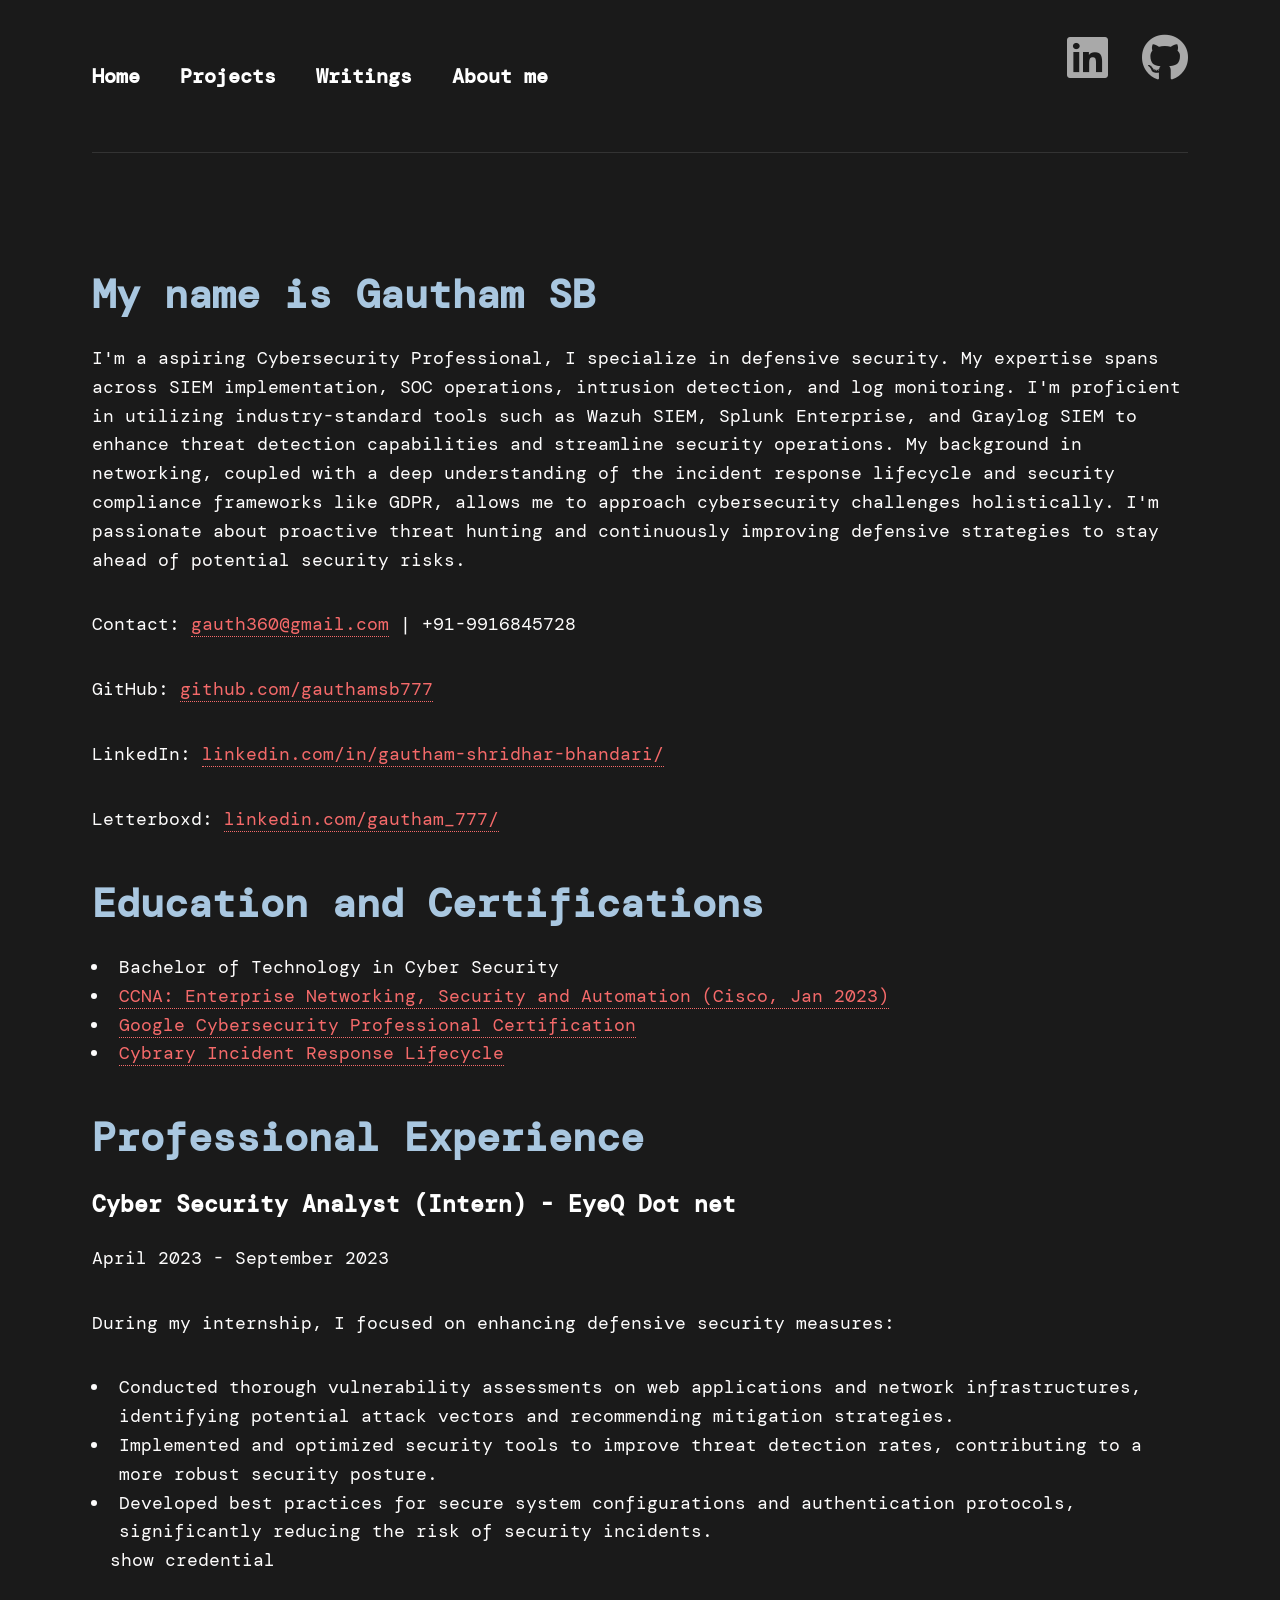
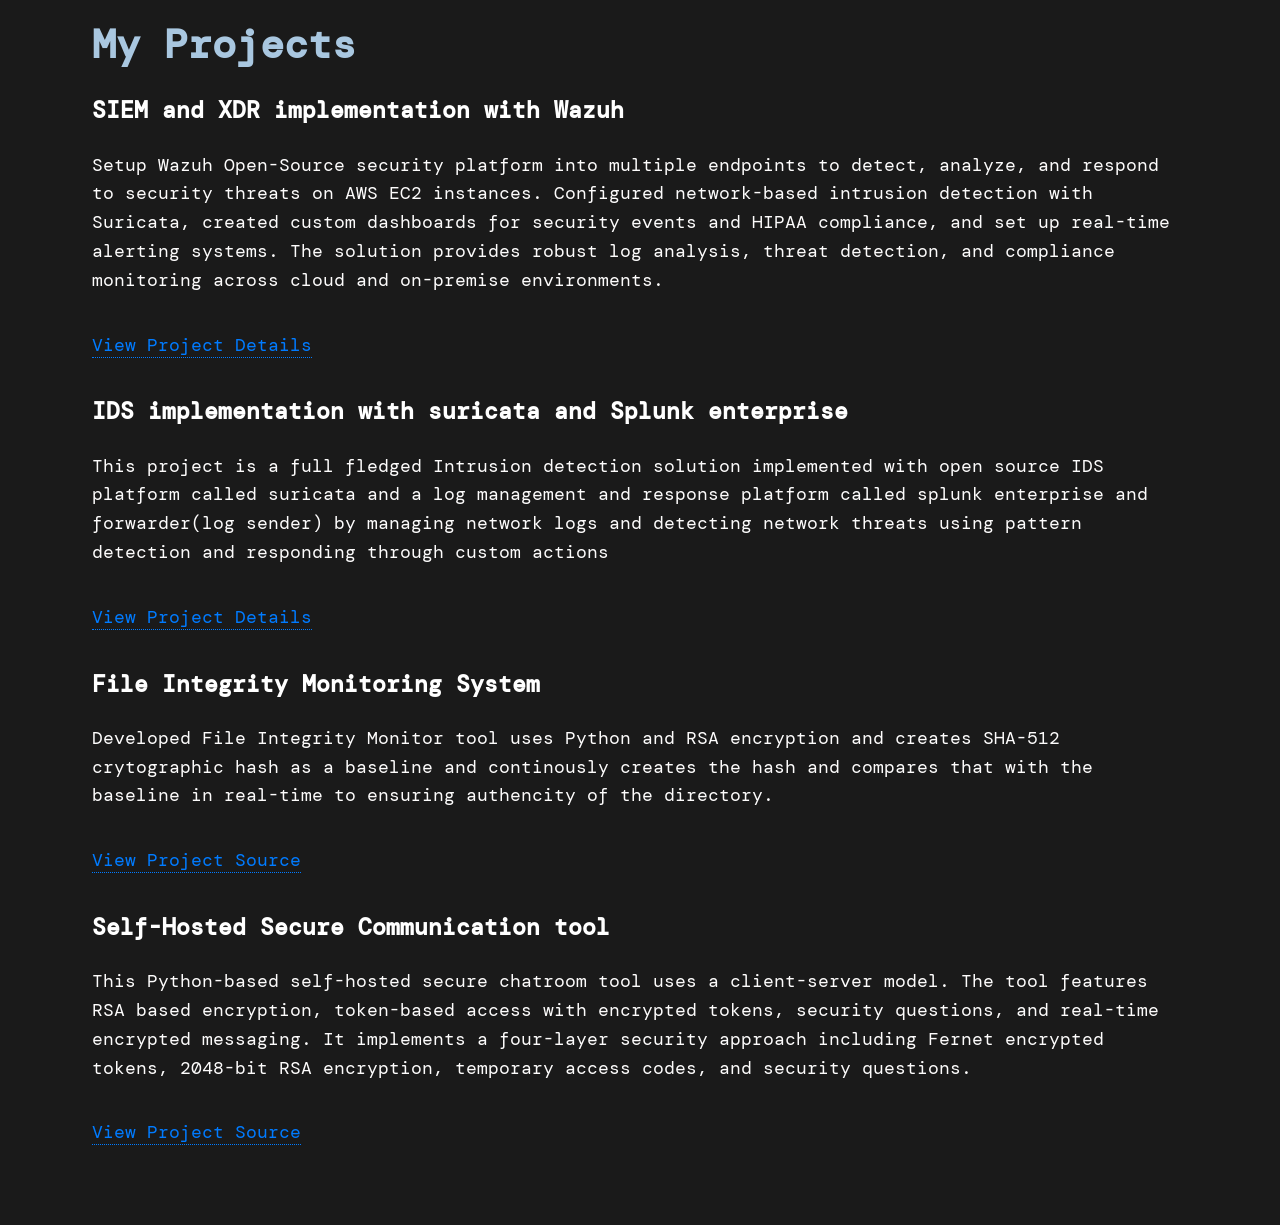
==== commit 2d5e5316: "Update AboutMe.html" ====
--- a/AboutMe.html
+++ b/AboutMe.html
@@ -179,19 +179,19 @@
                     <h2>My Projects</h2>
                     <h3>SIEM and XDR implementation with Wazuh</h3>
                     <p>Setup Wazuh Open-Source security platform into multiple endpoints to detect, analyze, and respond to security threats on AWS EC2 instances. Configured network-based intrusion detection with Suricata, created custom dashboards for security events and HIPAA compliance, and set up real-time alerting systems. The solution provides robust log analysis, threat detection, and compliance monitoring across cloud and on-premise environments.</p>
-                    <p><a href="https://cipher-in-progress.github.io/BeyondTheFirewall.github.io/wazuh.html" class="project-link">View Project Details</a></p>
+                    <p><a href="Wazuh.html" class="project-link">View Project Details</a></p>
 
                     <h3>IDS implementation with suricata and Splunk enterprise</h3>
                     <p>This project is a full fledged Intrusion detection solution implemented with open source IDS platform called suricata and a log management and response platform called splunk enterprise and forwarder(log sender) by managing network logs and detecting network threats using pattern detection and responding through custom actions</p>
-                    <p><a href="https://cipher-in-progress.github.io/BeyondTheFirewall.github.io/" class="project-link">View Project Details</a></p>
+                    <p><a href="SuricataSplunk.html" class="project-link">View Project Details</a></p>
 
                     <h3>File Integrity Monitoring System</h3>
                     <p>Developed File Integrity Monitor tool uses Python and RSA encryption and creates SHA-512 crytographic hash as a baseline and continously creates the hash and compares that with the baseline in real-time to ensuring authencity of the directory.</p>
                     <p><a href="https://github.com/gauthamsb777/gauthamsb777/tree/main/File_Integrity_Monitoring" class="project-link">View Project Source</a></p>
 
-                    <h3>File Integrity Monitoring System</h3>
+                    <h3>Self-Hosted Secure Communication tool</h3>
                     <p>This Python-based self-hosted secure chatroom tool uses a client-server model. The tool features RSA based encryption, token-based access with encrypted tokens, security questions, and real-time encrypted messaging. It implements a four-layer security approach including Fernet encrypted tokens, 2048-bit RSA encryption, temporary access codes, and security questions.</p>
-                    <p><a href="https://github.com/gauthamsb777/gauthamsb777/tree/main/File_Integrity_Monitoring" class="project-link">View Project Source</a></p>
+                    <p><a href="https://github.com/gauthamsb777/gauthamsb777/tree/main/Secure_chat_room" class="project-link">View Project Source</a></p>
                     
                 </div>
             </section>
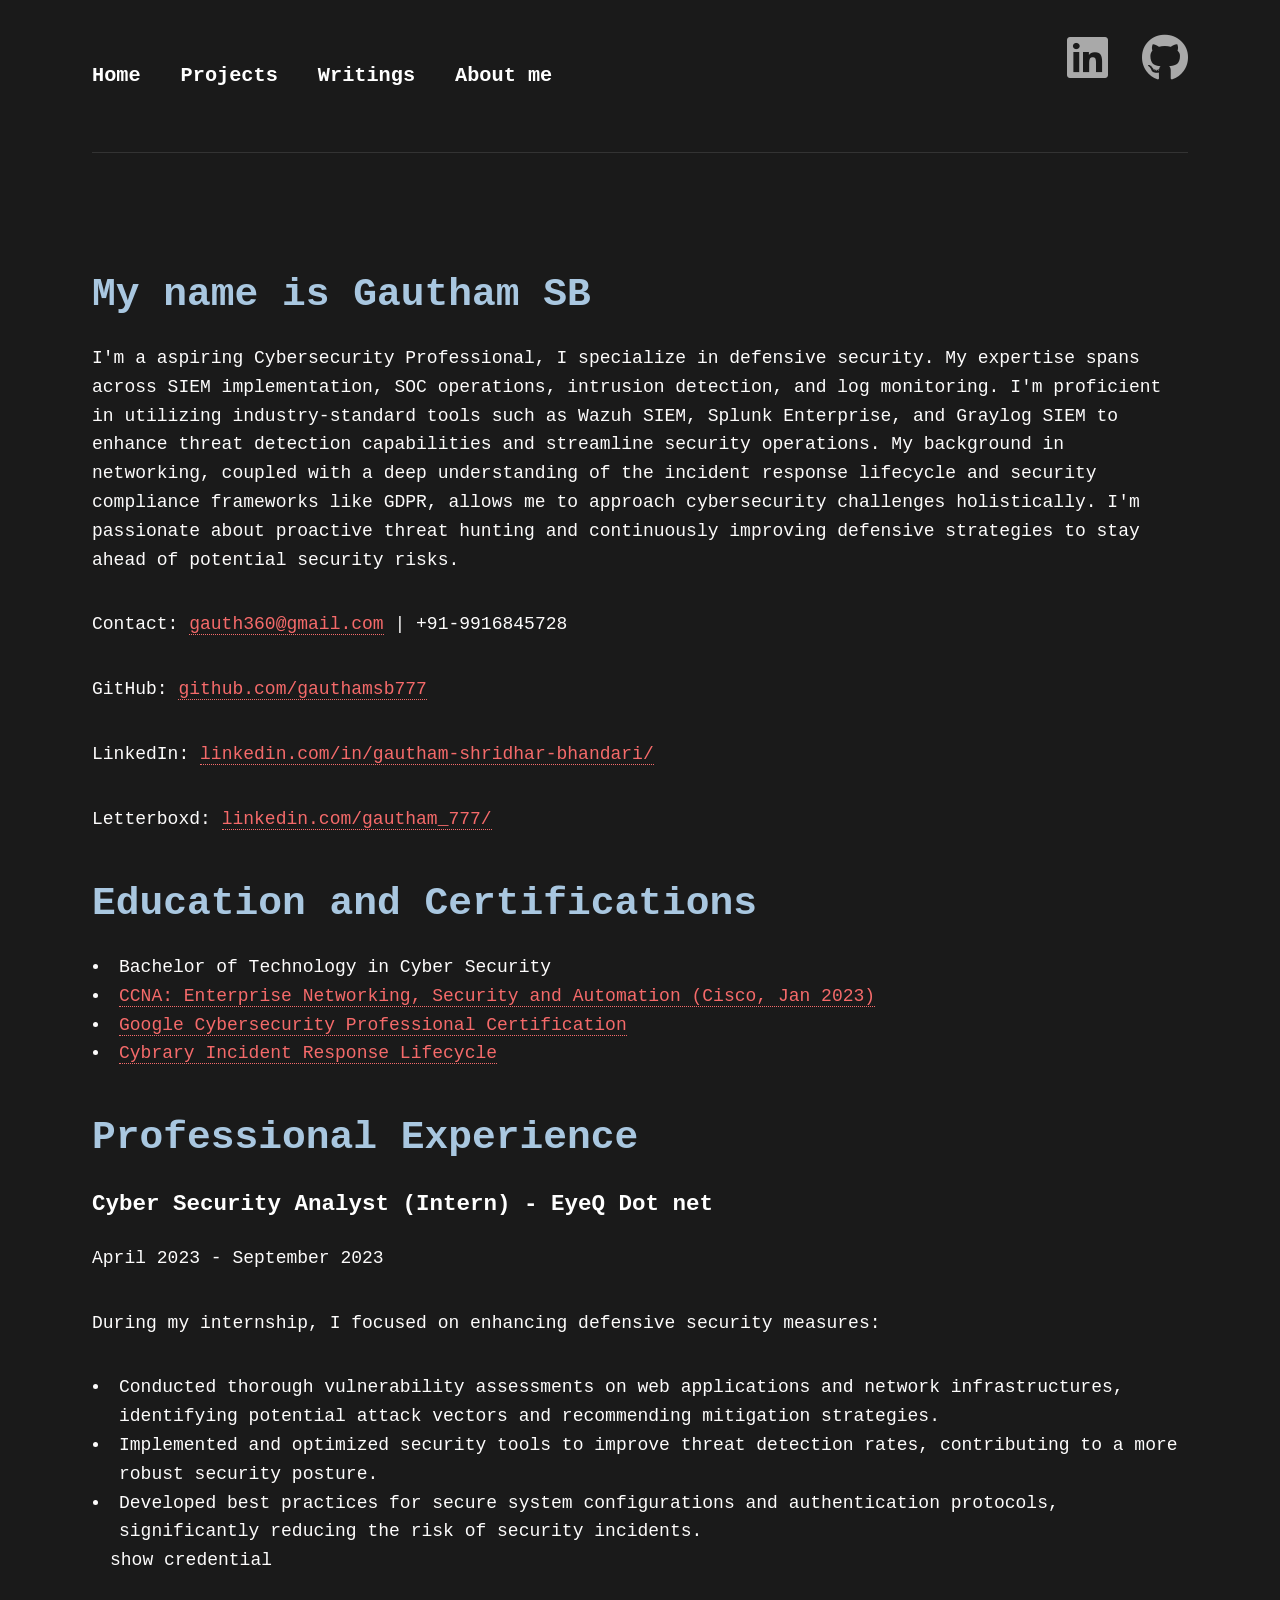
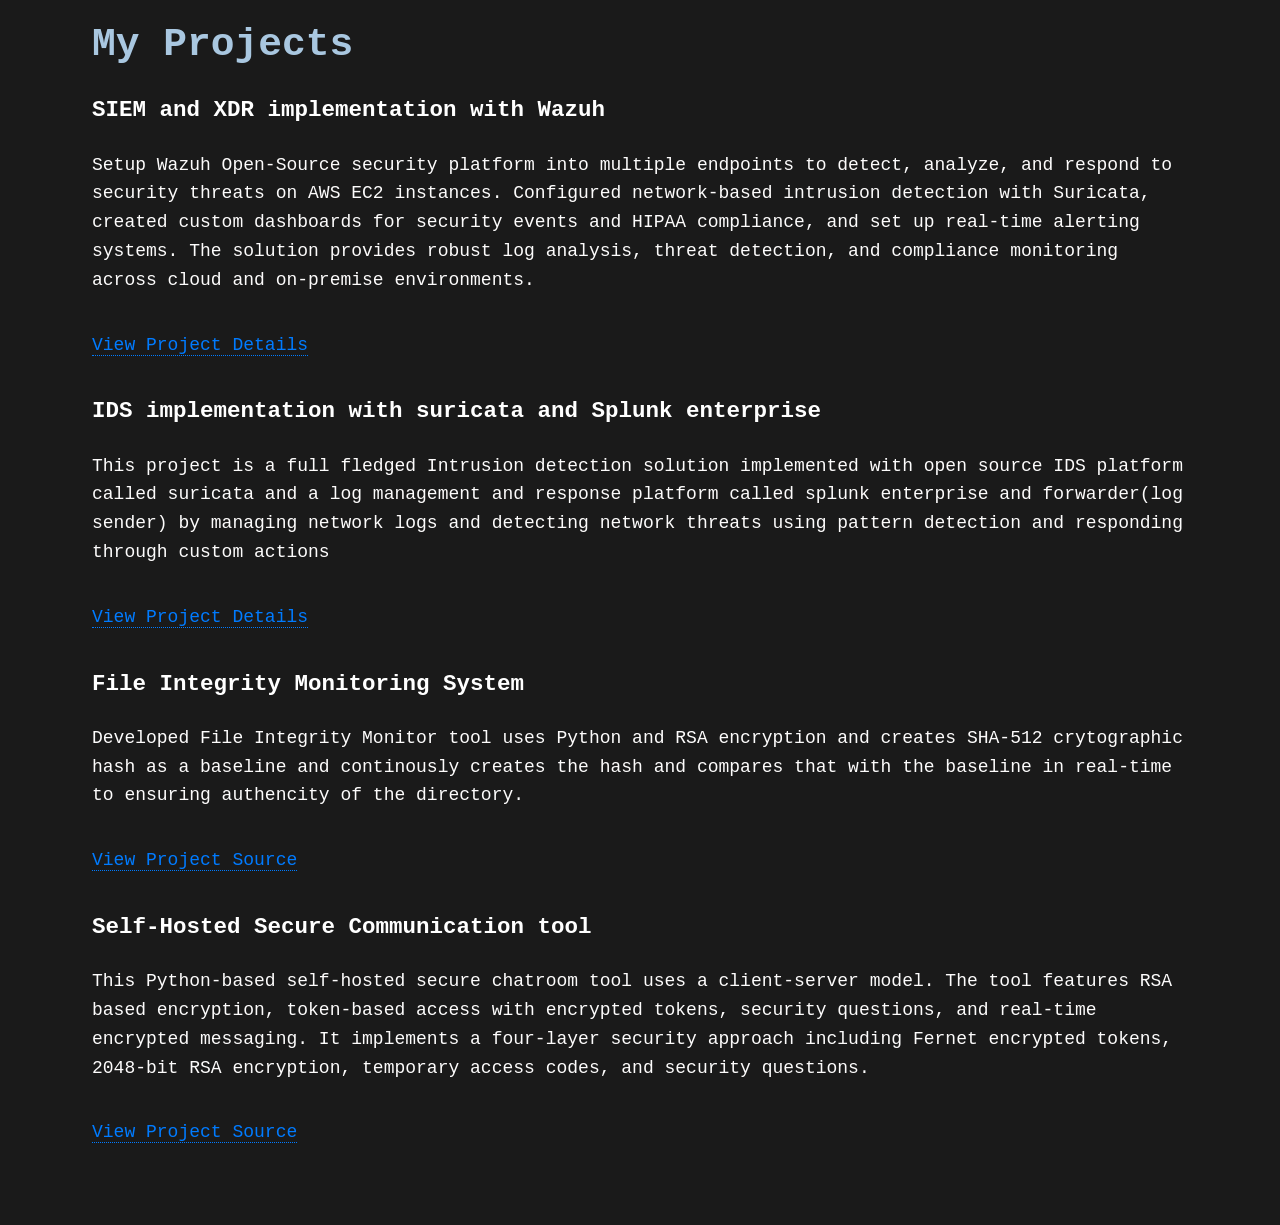
==== commit b4e15458: "Update AboutMe.html" ====
--- a/AboutMe.html
+++ b/AboutMe.html
@@ -129,7 +129,7 @@
             <header id="header">
                 <div class="header-content">
                     <div class="header-links">
-                        <a href="Home.html" class="logo"><strong>Home</strong></a>
+                        <a href="index.html" class="logo"><strong>Home</strong></a>
                         <a href="projects.html" class="logo"><strong>Projects</strong></a>
                         <a href="writings.html" class="logo"><strong>Writings</strong></a>
                         <a href="AboutMe.html" class="logo"><strong>About me</strong></a>
@@ -191,7 +191,7 @@
 
                     <h3>Self-Hosted Secure Communication tool</h3>
                     <p>This Python-based self-hosted secure chatroom tool uses a client-server model. The tool features RSA based encryption, token-based access with encrypted tokens, security questions, and real-time encrypted messaging. It implements a four-layer security approach including Fernet encrypted tokens, 2048-bit RSA encryption, temporary access codes, and security questions.</p>
-                    <p><a href="https://github.com/gauthamsb777/gauthamsb777/tree/main/Secure_chat_room" class="project-link">View Project Source</a></p>
+                    <p><a href="https://github.com/gauthamsb777/gauthamsb777/tree/main/Secure_chat_tool" class="project-link">View Project Source</a></p>
                     
                 </div>
             </section>
--- a/assets/css/main.css
+++ b/assets/css/main.css
@@ -1,7 +1,5 @@
 @import url(fontawesome-all.min.css);
-@import url("https://fonts.googleapis.com/css?family=Open+Sans:400,600,400italic,600italic|Roboto+Slab:400,700");
-@import url('https://fonts.googleapis.com/css2?family=DM+Mono:wght@300;400;500&display=swap');
-
+/* No need to import Segoe UI as it's a system font */
 /*
 	Editorial by HTML5 UP
 	html5up.net | @ajlkn
@@ -70,7 +68,7 @@
   -ms-overflow-style: scrollbar; }
 
 body {
-    font-family: 'DM Mono', monospace;
+    font-family: 'Segoe UI', monospace;
 }
 
 @media screen and (max-width: 480px) {
@@ -98,7 +96,7 @@
     
   body, input, select, textarea {
   color: #ffffff;
-  font-family: 'DM Mono', monospace;
+  font-family: 'Segoe UI', monospace;
   font-size: 13pt;
   font-weight: 400;
   line-height: 1.65; }
@@ -138,7 +136,7 @@
 
 h1, h2, h3, h4, h5, h6 {
   color: #ffffff;
-  font-family: "DM Mono", monospace;
+  font-family: "segoe UI", monospace;
   font-weight: 700;
   line-height: 1.5;
   margin: 0 0 1em 0; }
@@ -203,24 +201,31 @@
   padding: 0.5em 0 0.5em 2em; }
 
 code {
-  background: rgba(0, 0, 0, 0.25);
-  border-radius: 0.375em;
-  border: solid 1px rgba(255, 255, 255, 0.75);
-  font-family: "DM Mono", monospace;
-  font-size: 0.9em;
-  margin: 0 0.25em;
-  padding: 0.25em 0.65em; }
-
+    background: rgba(0, 0, 0, 0.25);
+    border-radius: 0.375em;
+    border: solid 1px rgba(255, 255, 255, 0.75);
+    font-family: "segoe UI", monospace;
+    font-size: 0.9em;
+    margin: 0 0.25em;
+    padding: 0.25em 0.65em; }
+  
 pre {
-  -webkit-overflow-scrolling: touch;
-  font-family: "DM Mono", monospace;
-  font-size: 0.9em;
-  margin: 0 0 2em 0; }
-  pre code {
-    display: block;
-    line-height: 1.75;
-    padding: 1em 1.5em;
-    overflow-x: auto; }
+    -webkit-overflow-scrolling: touch;
+    font-family: "Segoe UI", monospace;
+    font-size: 0.9em;
+    margin: 0; /* Removed bottom margin */
+    padding: 0; /* Added to remove any padding */
+    width: fit-content; /* Make pre only as wide as its content */ 
+    max-width: 100%; /* Ensure it doesn't overflow */ }
+    
+pre code {
+     /* Changed from block to inline-block */
+    line-height: 1.5; /* Slightly reduced */
+    padding: 0.2em 0.4em; /* Minimal padding */
+    margin: 0; /* No margin */
+    overflow-x: auto; 
+    width: auto; /* Auto width */
+    border-radius: 0.375em; }
 
 hr {
   border: 0;
@@ -2097,7 +2102,7 @@
   #header .logo {
     border-bottom: 0;
     color: inherit;
-    font-family: "DM Mono", monospace;
+    font-family: "segoe UI", monospace;
     font-size: 1.125em; }
   #header .icons {
     text-align: right; }
@@ -2281,7 +2286,7 @@
     border-top: 0;
     margin-top: 0;
     padding-top: 0; }
-  
+
 
     :root {
   
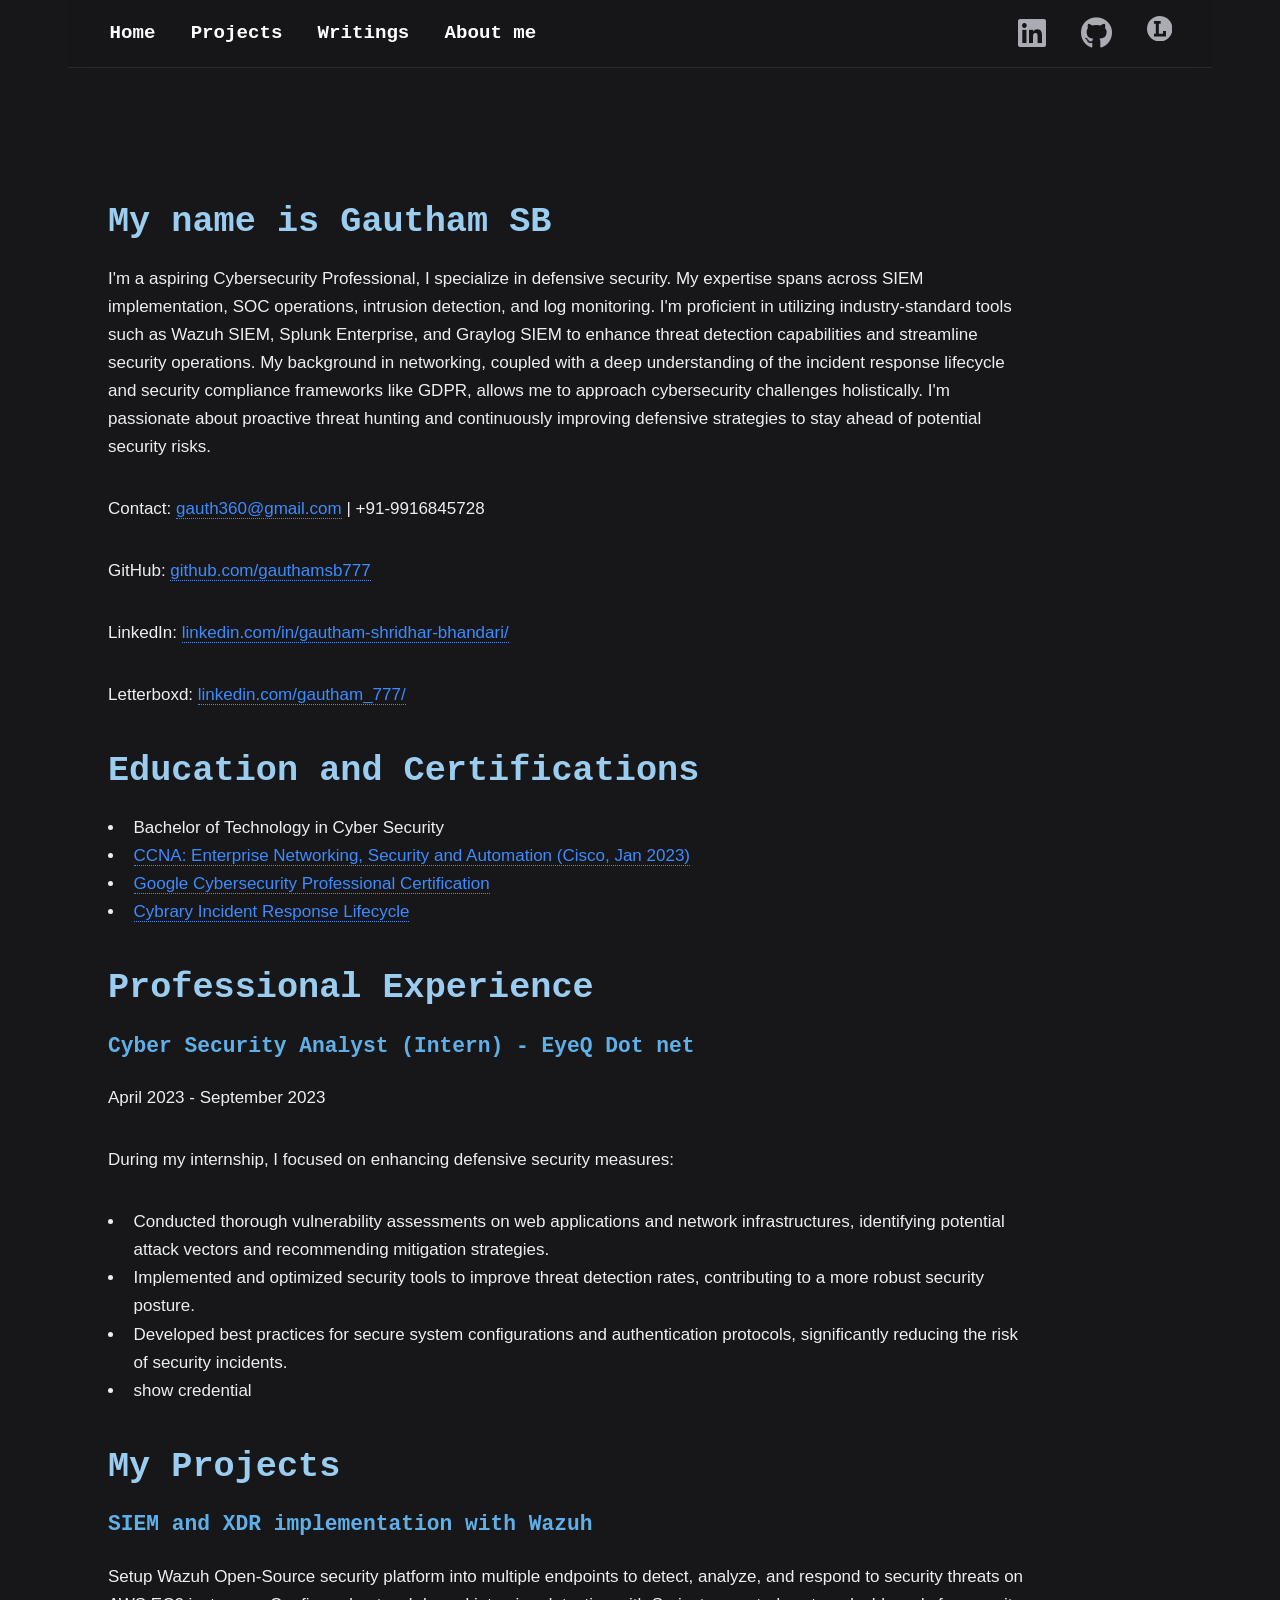
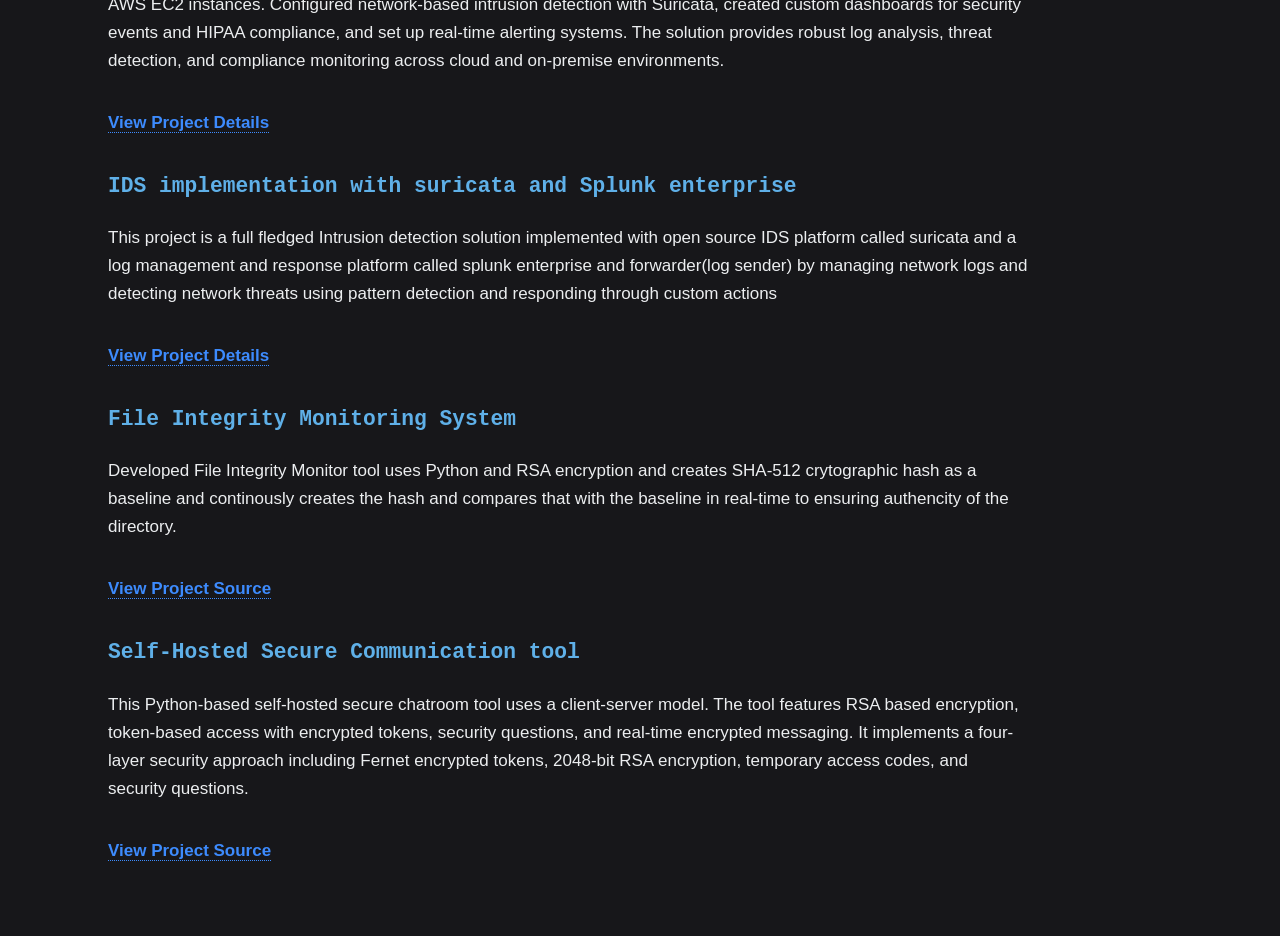
==== commit 939572dc: "Add new folder and update directory contents" ====
--- a/AboutMe.html
+++ b/AboutMe.html
@@ -3,121 +3,10 @@
 <head>
 <title>About Me - Gautham SB</title>
 <meta charset="utf-8" />
-<meta name="viewport" content="width=device-width, initial-scale=1, user-scalable=no" />
+<meta name="viewport" content="width=device-width, initial-scale=1" />
 <link rel="stylesheet" href="assets/css/main.css" />
-<link rel="stylesheet" href="https://cdnjs.cloudflare.com/ajax/libs/font-awesome/5.15.3/css/all.min.css">
-<style>
-body {
-    font-size: 18px;
-    line-height: 1.6;
-    color: #a9a9a9;
-    background-color: #1a1a1a;
-    margin: 0;
-    padding: 0;
-}
-#wrapper {
-    max-width: 100%;
-    margin: 0 auto;
-    padding: 0 20px;
-}
-#main {
-    width: 100%;
-    max-width: 1800px;
-    margin: 0 auto;
-}
-.inner {
-    padding: 20px;
-}
-#header {
-    display: flex;
-    justify-content: space-between;
-    align-items: center;
-    padding: 20px 0;
-    border-bottom: 1px solid #333;
-}
-.header-content {
-    display: flex;
-    justify-content: space-between;
-    align-items: center;
-    width: 100%;
-}
-.header-links {
-    display: flex;
-    gap: 2.5rem;
-}
-.header-links a {
-    white-space: nowrap;
-    font-size: 1.2em;
-    color: #a9a9a9;
-    text-decoration: none;
-    transition: color 0.3s ease;
-}
-.header-links a:hover {
-    color: #007bff;
-}
-h1 {
-    margin: 0 0 1.5rem 0;
-    font-size: 3.5rem;
-    text-align: center;
-    color: #a9c7e0;
-}
-h2 {
-    margin: 40px 0 20px;
-    font-size: 2.2em;
-    color: #a9c7e0;
-}
-.content {
-    background-color: transparent;
-    padding: 30px;
-    border-radius: 8px;
-    color: #fdfcfc;
-}
-.icons {
-    list-style-type: none;
-    padding: 0;
-    display: flex;
-    gap: 1rem;
-}
-.icons a {
-    font-size: 2.1em;
-    color: #a9a9a9;
-    transition: color 0.3s ease;
-}
-.icons a:hover {
-    color: #007bff;
-}
-.info-section {
-    margin-bottom: 40px;
-}
-.project-link {
-    color: #007bff;
-    text-decoration: none;
-}
-.project-link:hover {
-    text-decoration: underline;
-}
-@media screen and (max-width: 768px) {
-    body {
-        font-size: 16px;
-    }
-    #header {
-        flex-direction: column;
-        align-items: flex-start;
-    }
-    .header-content {
-        flex-direction: column;
-        align-items: flex-start;
-    }
-    .header-links {
-        flex-direction: column;
-        gap: 1rem;
-        margin-bottom: 1rem;
-    }
-    h1 {
-        font-size: 2.5em;
-    }
-}
-</style>
+<link rel="stylesheet" href="assets/css/site.css" />
+<link rel="stylesheet" href="assets/css/about.css" />
 </head>
 <body class="is-preload">
 <!-- Wrapper -->
@@ -128,17 +17,20 @@
             <!-- Header -->
             <header id="header">
                 <div class="header-content">
-                    <div class="header-links">
+                    <div class="header-links" id="primary-nav">
                         <a href="index.html" class="logo"><strong>Home</strong></a>
-                        <a href="projects.html" class="logo"><strong>Projects</strong></a>
-                        <a href="writings.html" class="logo"><strong>Writings</strong></a>
-                        <a href="AboutMe.html" class="logo"><strong>About me</strong></a>
+                        <a href="Projects.html" class="logo"><strong>Projects</strong></a>
+                        <a href="Writings.html" class="logo"><strong>Writings</strong></a>
+                        <a href="AboutMe.html" class="logo" aria-current="page"><strong>About me</strong></a>
                     </div>
                     <ul class="icons">
                         <li><a href="https://www.linkedin.com/in/gautham-shridhar-bhandari/" class="icon brands fa-linkedin"><span class="label">LinkedIn</span></a></li>
                         <li><a href="https://github.com/gauthamsb777/gauthamsb777" class="icon brands fa-github"><span class="label">Github</span></a></li>
-                        
+                        <li><a href="https://letterboxd.com/gautham_777/" class="icon" aria-label="Letterboxd"><svg viewBox="0 0 24 24" aria-hidden="true"><path fill="currentColor" d="M8.29 16.752V7.2H6.546V4.8h6.328v2.4h-1.746v9.574h3.925v-2.618h2.839V19.2H6.545v-2.448h1.746zM0 12c0 6.628 5.372 12 12 12s12-5.372 12-12S18.628 0 12 0 0 5.372 0 12z"/></svg><span class="label">Letterboxd</span></a></li>
                     </ul>
+                    <button type="button" class="nav-toggle" aria-expanded="false" aria-controls="primary-nav" aria-label="Toggle navigation menu">
+                        <span class="bar"></span>
+                    </button>
                 </div>
             </header>
 
@@ -158,9 +50,9 @@
                     <h2>Education and Certifications</h2>
                     <ul>
                         <li>Bachelor of Technology in Cyber Security</li>
-                        <li><a href="https://www.credly.com/badges/a9c2eca1-70f6-48c8-928d-93c0c55c8c33/linked_in_profile" target="show credential">CCNA: Enterprise Networking, Security and Automation (Cisco, Jan 2023)</a></li>
-                        <li><a href="https://coursera.org/share/ea11289ca4c32a97e808f9a53ba66bd3" target="show credential">Google Cybersecurity Professional Certification</a></li>
-                        <li><a href="https://app.cybrary.it/courses/api/certificate/CC-b22c05c4-c41e-45fb-a179-50d549e82269/view" target="show credential"> Cybrary Incident Response Lifecycle</a></li>
+                        <li><a href="https://www.credly.com/badges/a9c2eca1-70f6-48c8-928d-93c0c55c8c33/linked_in_profile" target="_blank" rel="noopener noreferrer">CCNA: Enterprise Networking, Security and Automation (Cisco, Jan 2023)</a></li>
+                        <li><a href="https://coursera.org/share/ea11289ca4c32a97e808f9a53ba66bd3" target="_blank" rel="noopener noreferrer">Google Cybersecurity Professional Certification</a></li>
+                        <li><a href="https://app.cybrary.it/courses/api/certificate/CC-b22c05c4-c41e-45fb-a179-50d549e82269/view" target="_blank" rel="noopener noreferrer"> Cybrary Incident Response Lifecycle</a></li>
                     </ul>
                 </div>
                 <div class="info-section">
@@ -172,7 +64,7 @@
                         <li>Conducted thorough vulnerability assessments on web applications and network infrastructures, identifying potential attack vectors and recommending mitigation strategies.</li>
                         <li>Implemented and optimized security tools to improve threat detection rates, contributing to a more robust security posture.</li>
                         <li>Developed best practices for secure system configurations and authentication protocols, significantly reducing the risk of security incidents.</li>
-                    show credential
+                        <li>show credential</li>
                     </ul>
                 </div>
                 <div class="info-section">
@@ -204,5 +96,6 @@
 <script src="assets/js/breakpoints.min.js"></script>
 <script src="assets/js/util.js"></script>
 <script src="assets/js/main.js"></script>
+<script src="assets/js/nav.js"></script>
 </body>
 </html>
--- a/assets/css/main.css
+++ b/assets/css/main.css
@@ -1,2295 +1,2295 @@
-@import url(fontawesome-all.min.css);
-/* No need to import Segoe UI as it's a system font */
-/*
-	Editorial by HTML5 UP
-	html5up.net | @ajlkn
-	Free for personal and commercial use under the CCA 3.0 license (html5up.net/license)
-*/
-html, body, div, span, applet, object,
-iframe, h1, h2, h3, h4, h5, h6, p, blockquote,
-pre, a, abbr, acronym, address, big, cite,
-code, del, dfn, em, img, ins, kbd, q, s, samp,
-small, strike, strong, sub, sup, tt, var, b,
-u, i, center, dl, dt, dd, ol, ul, li, fieldset,
-form, label, legend, table, caption, tbody,
-tfoot, thead, tr, th, td, article, aside,
-canvas, details, embed, figure, figcaption,
-footer, header, hgroup, menu, nav, output, ruby,
-section, summary, time, mark, audio, video {
-  margin: 0;
-  padding: 0;
-  border: 0;
-  font-size: 100%;
-  font: inherit;
-  vertical-align: baseline; }
-
-article, aside, details, figcaption, figure,
-footer, header, hgroup, menu, nav, section {
-  display: block; }
-
-body {
-  line-height: 1; }
-
-ol, ul {
-  list-style: none; }
-
-blockquote, q {
-  quotes: none; }
-  blockquote:before, blockquote:after, q:before, q:after {
-    content: '';
-    content: none; }
-
-table {
-  border-collapse: collapse;
-  border-spacing: 0; }
-
-body {
-  -webkit-text-size-adjust: none; }
-
-mark {
-  background-color: transparent;
-  color: inherit; }
-
-input::-moz-focus-inner {
-  border: 0;
-  padding: 0; }
-
-input, select, textarea {
-  -moz-appearance: none;
-  -webkit-appearance: none;
-  -ms-appearance: none;
-  appearance: none; }
-
-/* Basic */
-@-ms-viewport {
-  width: device-width; }
-
-body {
-  -ms-overflow-style: scrollbar; }
-
-body {
-    font-family: 'Segoe UI', monospace;
-}
-
-@media screen and (max-width: 480px) {
-  html, body {
-    min-width: 320px; } }
-
-html {
-  box-sizing: border-box; }
-
-*, *:before, *:after {
-  box-sizing: inherit; }
-
-body {
-  background: #000000; }
-  body.is-preload *, body.is-preload *:before, body.is-preload *:after, body.is-resizing *, body.is-resizing *:before, body.is-resizing *:after {
-    -moz-animation: none !important;
-    -webkit-animation: none !important;
-    -ms-animation: none !important;
-    animation: none !important;
-    -moz-transition: none !important;
-    -webkit-transition: none !important;
-    -ms-transition: none !important;
-    transition: none !important; }
-
-    
-  body, input, select, textarea {
-  color: #ffffff;
-  font-family: 'Segoe UI', monospace;
-  font-size: 13pt;
-  font-weight: 400;
-  line-height: 1.65; }
-  @media screen and (max-width: 1680px) {
-    body, input, select, textarea {
-      font-size: 11pt; } }
-  @media screen and (max-width: 1280px) {
-    body, input, select, textarea {
-      font-size: 10pt; } }
-  @media screen and (max-width: 360px) {
-    body, input, select, textarea {
-      font-size: 9pt; } }
-
-a {
-  -moz-transition: color 0.2s ease-in-out, border-bottom-color 0.2s ease-in-out;
-  -webkit-transition: color 0.2s ease-in-out, border-bottom-color 0.2s ease-in-out;
-  -ms-transition: color 0.2s ease-in-out, border-bottom-color 0.2s ease-in-out;
-  transition: color 0.2s ease-in-out, border-bottom-color 0.2s ease-in-out;
-  border-bottom: dotted 1px;
-  color: #f56a6a;
-  text-decoration: none; }
-  a:hover {
-    border-bottom-color: #f56a6a;
-    color: #f56a6a !important; }
-    a:hover strong {
-      color: inherit; }
-
-strong, b {
-  color: #ffffff;
-  font-weight: 600; }
-
-em, i {
-  font-style: italic; }
-
-p {
-  margin: 0 0 2em 0; }
-
-h1, h2, h3, h4, h5, h6 {
-  color: #ffffff;
-  font-family: "segoe UI", monospace;
-  font-weight: 700;
-  line-height: 1.5;
-  margin: 0 0 1em 0; }
-  h1 a, h2 a, h3 a, h4 a, h5 a, h6 a {
-    color: inherit;
-    text-decoration: none;
-    border-bottom: 0; }
-
-h1 {
-  font-size: 4em;
-  margin: 0 0 0.5em 0;
-  line-height: 1.3; }
-
-h2 {
-  font-size: 1.75em; }
-
-h3 {
-  font-size: 1.25em; }
-
-h4 {
-  font-size: 1.1em; }
-
-h5 {
-  font-size: 0.9em; }
-
-h6 {
-  font-size: 0.7em; }
-
-@media screen and (max-width: 1680px) {
-  h1 {
-    font-size: 3.5em; } }
-
-@media screen and (max-width: 980px) {
-  h1 {
-    font-size: 3.25em; } }
-
-@media screen and (max-width: 736px) {
-  h1 {
-    font-size: 2em;
-    line-height: 1.4; }
-  h2 {
-    font-size: 1.5em; } }
-@media only screen and (max-width: 650px) {
-img {
-width: 100%;
-}
-}
-sub {
-  font-size: 0.8em;
-  position: relative;
-  top: 0.5em; }
-
-sup {
-  font-size: 0.8em;
-  position: relative;
-  top: -0.5em; }
-
-blockquote {
-  border-left: solid 3px rgba(255, 255, 255, 0.75);
-  font-style: italic;
-  margin: 0 0 2em 0;
-  padding: 0.5em 0 0.5em 2em; }
-
-code {
-    background: rgba(0, 0, 0, 0.25);
-    border-radius: 0.375em;
-    border: solid 1px rgba(255, 255, 255, 0.75);
-    font-family: "segoe UI", monospace;
-    font-size: 0.9em;
-    margin: 0 0.25em;
-    padding: 0.25em 0.65em; }
-  
-pre {
-    -webkit-overflow-scrolling: touch;
-    font-family: "Segoe UI", monospace;
-    font-size: 0.9em;
-    margin: 0; /* Removed bottom margin */
-    padding: 0; /* Added to remove any padding */
-    width: fit-content; /* Make pre only as wide as its content */ 
-    max-width: 100%; /* Ensure it doesn't overflow */ }
-    
-pre code {
-     /* Changed from block to inline-block */
-    line-height: 1.5; /* Slightly reduced */
-    padding: 0.2em 0.4em; /* Minimal padding */
-    margin: 0; /* No margin */
-    overflow-x: auto; 
-    width: auto; /* Auto width */
-    border-radius: 0.375em; }
-
-hr {
-  border: 0;
-  border-bottom: solid 1px rgba(249, 249, 249, 0.75);
-  margin: 2em 0; }
-  hr.major {
-    margin: 3em 0; }
-
-.align-left {
-  text-align: left; }
-
-.align-center {
-  text-align: center; }
-
-.align-right {
-  text-align: right; }
-
-/* Row */
-.row {
-  display: flex;
-  flex-wrap: wrap;
-  box-sizing: border-box;
-  align-items: stretch; }
-  .row > * {
-    box-sizing: border-box; }
-  .row.gtr-uniform > * > :last-child {
-    margin-bottom: 0; }
-  .row.aln-left {
-    justify-content: flex-start; }
-  .row.aln-center {
-    justify-content: center; }
-  .row.aln-right {
-    justify-content: flex-end; }
-  .row.aln-top {
-    align-items: flex-start; }
-  .row.aln-middle {
-    align-items: center; }
-  .row.aln-bottom {
-    align-items: flex-end; }
-  .row > .imp {
-    order: -1; }
-  .row > .col-1 {
-    width: 8.33333%; }
-  .row > .off-1 {
-    margin-left: 8.33333%; }
-  .row > .col-2 {
-    width: 16.66667%; }
-  .row > .off-2 {
-    margin-left: 16.66667%; }
-  .row > .col-3 {
-    width: 25%; }
-  .row > .off-3 {
-    margin-left: 25%; }
-  .row > .col-4 {
-    width: 33.33333%; }
-  .row > .off-4 {
-    margin-left: 33.33333%; }
-  .row > .col-5 {
-    width: 41.66667%; }
-  .row > .off-5 {
-    margin-left: 41.66667%; }
-  .row > .col-6 {
-    width: 50%; }
-  .row > .off-6 {
-    margin-left: 50%; }
-  .row > .col-7 {
-    width: 58.33333%; }
-  .row > .off-7 {
-    margin-left: 58.33333%; }
-  .row > .col-8 {
-    width: 66.66667%; }
-  .row > .off-8 {
-    margin-left: 66.66667%; }
-  .row > .col-9 {
-    width: 75%; }
-  .row > .off-9 {
-    margin-left: 75%; }
-  .row > .col-10 {
-    width: 83.33333%; }
-  .row > .off-10 {
-    margin-left: 83.33333%; }
-  .row > .col-11 {
-    width: 91.66667%; }
-  .row > .off-11 {
-    margin-left: 91.66667%; }
-  .row > .col-12 {
-    width: 100%; }
-  .row > .off-12 {
-    margin-left: 100%; }
-  .row.gtr-0 {
-    margin-top: 0;
-    margin-left: 0em; }
-    .row.gtr-0 > * {
-      padding: 0 0 0 0em; }
-    .row.gtr-0.gtr-uniform {
-      margin-top: 0em; }
-      .row.gtr-0.gtr-uniform > * {
-        padding-top: 0em; }
-  .row.gtr-25 {
-    margin-top: 0;
-    margin-left: -0.375em; }
-    .row.gtr-25 > * {
-      padding: 0 0 0 0.375em; }
-    .row.gtr-25.gtr-uniform {
-      margin-top: -0.375em; }
-      .row.gtr-25.gtr-uniform > * {
-        padding-top: 0.375em; }
-  .row.gtr-50 {
-    margin-top: 0;
-    margin-left: -0.75em; }
-    .row.gtr-50 > * {
-      padding: 0 0 0 0.75em; }
-    .row.gtr-50.gtr-uniform {
-      margin-top: -0.75em; }
-      .row.gtr-50.gtr-uniform > * {
-        padding-top: 0.75em; }
-  .row {
-    margin-top: 0;
-    margin-left: -1.5em; }
-    .row > * {
-      padding: 0 0 0 1.5em; }
-    .row.gtr-uniform {
-      margin-top: -1.5em; }
-      .row.gtr-uniform > * {
-        padding-top: 1.5em; }
-  .row.gtr-150 {
-    margin-top: 0;
-    margin-left: -2.25em; }
-    .row.gtr-150 > * {
-      padding: 0 0 0 2.25em; }
-    .row.gtr-150.gtr-uniform {
-      margin-top: -2.25em; }
-      .row.gtr-150.gtr-uniform > * {
-        padding-top: 2.25em; }
-  .row.gtr-200 {
-    margin-top: 0;
-    margin-left: -3em; }
-    .row.gtr-200 > * {
-      padding: 0 0 0 3em; }
-    .row.gtr-200.gtr-uniform {
-      margin-top: -3em; }
-      .row.gtr-200.gtr-uniform > * {
-        padding-top: 3em; }
-  @media screen and (max-width: 1680px) {
-    .row {
-      display: flex;
-      flex-wrap: wrap;
-      box-sizing: border-box;
-      align-items: stretch; }
-      .row > * {
-        box-sizing: border-box; }
-      .row.gtr-uniform > * > :last-child {
-        margin-bottom: 0; }
-      .row.aln-left {
-        justify-content: flex-start; }
-      .row.aln-center {
-        justify-content: center; }
-      .row.aln-right {
-        justify-content: flex-end; }
-      .row.aln-top {
-        align-items: flex-start; }
-      .row.aln-middle {
-        align-items: center; }
-      .row.aln-bottom {
-        align-items: flex-end; }
-      .row > .imp-xlarge {
-        order: -1; }
-      .row > .col-1-xlarge {
-        width: 8.33333%; }
-      .row > .off-1-xlarge {
-        margin-left: 8.33333%; }
-      .row > .col-2-xlarge {
-        width: 16.66667%; }
-      .row > .off-2-xlarge {
-        margin-left: 16.66667%; }
-      .row > .col-3-xlarge {
-        width: 25%; }
-      .row > .off-3-xlarge {
-        margin-left: 25%; }
-      .row > .col-4-xlarge {
-        width: 33.33333%; }
-      .row > .off-4-xlarge {
-        margin-left: 33.33333%; }
-      .row > .col-5-xlarge {
-        width: 41.66667%; }
-      .row > .off-5-xlarge {
-        margin-left: 41.66667%; }
-      .row > .col-6-xlarge {
-        width: 50%; }
-      .row > .off-6-xlarge {
-        margin-left: 50%; }
-      .row > .col-7-xlarge {
-        width: 58.33333%; }
-      .row > .off-7-xlarge {
-        margin-left: 58.33333%; }
-      .row > .col-8-xlarge {
-        width: 66.66667%; }
-      .row > .off-8-xlarge {
-        margin-left: 66.66667%; }
-      .row > .col-9-xlarge {
-        width: 75%; }
-      .row > .off-9-xlarge {
-        margin-left: 75%; }
-      .row > .col-10-xlarge {
-        width: 83.33333%; }
-      .row > .off-10-xlarge {
-        margin-left: 83.33333%; }
-      .row > .col-11-xlarge {
-        width: 91.66667%; }
-      .row > .off-11-xlarge {
-        margin-left: 91.66667%; }
-      .row > .col-12-xlarge {
-        width: 100%; }
-      .row > .off-12-xlarge {
-        margin-left: 100%; }
-      .row.gtr-0 {
-        margin-top: 0;
-        margin-left: 0em; }
-        .row.gtr-0 > * {
-          padding: 0 0 0 0em; }
-        .row.gtr-0.gtr-uniform {
-          margin-top: 0em; }
-          .row.gtr-0.gtr-uniform > * {
-            padding-top: 0em; }
-      .row.gtr-25 {
-        margin-top: 0;
-        margin-left: -0.375em; }
-        .row.gtr-25 > * {
-          padding: 0 0 0 0.375em; }
-        .row.gtr-25.gtr-uniform {
-          margin-top: -0.375em; }
-          .row.gtr-25.gtr-uniform > * {
-            padding-top: 0.375em; }
-      .row.gtr-50 {
-        margin-top: 0;
-        margin-left: -0.75em; }
-        .row.gtr-50 > * {
-          padding: 0 0 0 0.75em; }
-        .row.gtr-50.gtr-uniform {
-          margin-top: -0.75em; }
-          .row.gtr-50.gtr-uniform > * {
-            padding-top: 0.75em; }
-      .row {
-        margin-top: 0;
-        margin-left: -1.5em; }
-        .row > * {
-          padding: 0 0 0 1.5em; }
-        .row.gtr-uniform {
-          margin-top: -1.5em; }
-          .row.gtr-uniform > * {
-            padding-top: 1.5em; }
-      .row.gtr-150 {
-        margin-top: 0;
-        margin-left: -2.25em; }
-        .row.gtr-150 > * {
-          padding: 0 0 0 2.25em; }
-        .row.gtr-150.gtr-uniform {
-          margin-top: -2.25em; }
-          .row.gtr-150.gtr-uniform > * {
-            padding-top: 2.25em; }
-      .row.gtr-200 {
-        margin-top: 0;
-        margin-left: -3em; }
-        .row.gtr-200 > * {
-          padding: 0 0 0 3em; }
-        .row.gtr-200.gtr-uniform {
-          margin-top: -3em; }
-          .row.gtr-200.gtr-uniform > * {
-            padding-top: 3em; } }
-  @media screen and (max-width: 1280px) {
-    .row {
-      display: flex;
-      flex-wrap: wrap;
-      box-sizing: border-box;
-      align-items: stretch; }
-      .row > * {
-        box-sizing: border-box; }
-      .row.gtr-uniform > * > :last-child {
-        margin-bottom: 0; }
-      .row.aln-left {
-        justify-content: flex-start; }
-      .row.aln-center {
-        justify-content: center; }
-      .row.aln-right {
-        justify-content: flex-end; }
-      .row.aln-top {
-        align-items: flex-start; }
-      .row.aln-middle {
-        align-items: center; }
-      .row.aln-bottom {
-        align-items: flex-end; }
-      .row > .imp-large {
-        order: -1; }
-      .row > .col-1-large {
-        width: 8.33333%; }
-      .row > .off-1-large {
-        margin-left: 8.33333%; }
-      .row > .col-2-large {
-        width: 16.66667%; }
-      .row > .off-2-large {
-        margin-left: 16.66667%; }
-      .row > .col-3-large {
-        width: 25%; }
-      .row > .off-3-large {
-        margin-left: 25%; }
-      .row > .col-4-large {
-        width: 33.33333%; }
-      .row > .off-4-large {
-        margin-left: 33.33333%; }
-      .row > .col-5-large {
-        width: 41.66667%; }
-      .row > .off-5-large {
-        margin-left: 41.66667%; }
-      .row > .col-6-large {
-        width: 50%; }
-      .row > .off-6-large {
-        margin-left: 50%; }
-      .row > .col-7-large {
-        width: 58.33333%; }
-      .row > .off-7-large {
-        margin-left: 58.33333%; }
-      .row > .col-8-large {
-        width: 66.66667%; }
-      .row > .off-8-large {
-        margin-left: 66.66667%; }
-      .row > .col-9-large {
-        width: 75%; }
-      .row > .off-9-large {
-        margin-left: 75%; }
-      .row > .col-10-large {
-        width: 83.33333%; }
-      .row > .off-10-large {
-        margin-left: 83.33333%; }
-      .row > .col-11-large {
-        width: 91.66667%; }
-      .row > .off-11-large {
-        margin-left: 91.66667%; }
-      .row > .col-12-large {
-        width: 100%; }
-      .row > .off-12-large {
-        margin-left: 100%; }
-      .row.gtr-0 {
-        margin-top: 0;
-        margin-left: 0em; }
-        .row.gtr-0 > * {
-          padding: 0 0 0 0em; }
-        .row.gtr-0.gtr-uniform {
-          margin-top: 0em; }
-          .row.gtr-0.gtr-uniform > * {
-            padding-top: 0em; }
-      .row.gtr-25 {
-        margin-top: 0;
-        margin-left: -0.375em; }
-        .row.gtr-25 > * {
-          padding: 0 0 0 0.375em; }
-        .row.gtr-25.gtr-uniform {
-          margin-top: -0.375em; }
-          .row.gtr-25.gtr-uniform > * {
-            padding-top: 0.375em; }
-      .row.gtr-50 {
-        margin-top: 0;
-        margin-left: -0.75em; }
-        .row.gtr-50 > * {
-          padding: 0 0 0 0.75em; }
-        .row.gtr-50.gtr-uniform {
-          margin-top: -0.75em; }
-          .row.gtr-50.gtr-uniform > * {
-            padding-top: 0.75em; }
-      .row {
-        margin-top: 0;
-        margin-left: -1.5em; }
-        .row > * {
-          padding: 0 0 0 1.5em; }
-        .row.gtr-uniform {
-          margin-top: -1.5em; }
-          .row.gtr-uniform > * {
-            padding-top: 1.5em; }
-      .row.gtr-150 {
-        margin-top: 0;
-        margin-left: -2.25em; }
-        .row.gtr-150 > * {
-          padding: 0 0 0 2.25em; }
-        .row.gtr-150.gtr-uniform {
-          margin-top: -2.25em; }
-          .row.gtr-150.gtr-uniform > * {
-            padding-top: 2.25em; }
-      .row.gtr-200 {
-        margin-top: 0;
-        margin-left: -3em; }
-        .row.gtr-200 > * {
-          padding: 0 0 0 3em; }
-        .row.gtr-200.gtr-uniform {
-          margin-top: -3em; }
-          .row.gtr-200.gtr-uniform > * {
-            padding-top: 3em; } }
-  @media screen and (max-width: 980px) {
-    .row {
-      display: flex;
-      flex-wrap: wrap;
-      box-sizing: border-box;
-      align-items: stretch; }
-      .row > * {
-        box-sizing: border-box; }
-      .row.gtr-uniform > * > :last-child {
-        margin-bottom: 0; }
-      .row.aln-left {
-        justify-content: flex-start; }
-      .row.aln-center {
-        justify-content: center; }
-      .row.aln-right {
-        justify-content: flex-end; }
-      .row.aln-top {
-        align-items: flex-start; }
-      .row.aln-middle {
-        align-items: center; }
-      .row.aln-bottom {
-        align-items: flex-end; }
-      .row > .imp-medium {
-        order: -1; }
-      .row > .col-1-medium {
-        width: 8.33333%; }
-      .row > .off-1-medium {
-        margin-left: 8.33333%; }
-      .row > .col-2-medium {
-        width: 16.66667%; }
-      .row > .off-2-medium {
-        margin-left: 16.66667%; }
-      .row > .col-3-medium {
-        width: 25%; }
-      .row > .off-3-medium {
-        margin-left: 25%; }
-      .row > .col-4-medium {
-        width: 33.33333%; }
-      .row > .off-4-medium {
-        margin-left: 33.33333%; }
-      .row > .col-5-medium {
-        width: 41.66667%; }
-      .row > .off-5-medium {
-        margin-left: 41.66667%; }
-      .row > .col-6-medium {
-        width: 50%; }
-      .row > .off-6-medium {
-        margin-left: 50%; }
-      .row > .col-7-medium {
-        width: 58.33333%; }
-      .row > .off-7-medium {
-        margin-left: 58.33333%; }
-      .row > .col-8-medium {
-        width: 66.66667%; }
-      .row > .off-8-medium {
-        margin-left: 66.66667%; }
-      .row > .col-9-medium {
-        width: 75%; }
-      .row > .off-9-medium {
-        margin-left: 75%; }
-      .row > .col-10-medium {
-        width: 83.33333%; }
-      .row > .off-10-medium {
-        margin-left: 83.33333%; }
-      .row > .col-11-medium {
-        width: 91.66667%; }
-      .row > .off-11-medium {
-        margin-left: 91.66667%; }
-      .row > .col-12-medium {
-        width: 100%; }
-      .row > .off-12-medium {
-        margin-left: 100%; }
-      .row.gtr-0 {
-        margin-top: 0;
-        margin-left: 0em; }
-        .row.gtr-0 > * {
-          padding: 0 0 0 0em; }
-        .row.gtr-0.gtr-uniform {
-          margin-top: 0em; }
-          .row.gtr-0.gtr-uniform > * {
-            padding-top: 0em; }
-      .row.gtr-25 {
-        margin-top: 0;
-        margin-left: -0.375em; }
-        .row.gtr-25 > * {
-          padding: 0 0 0 0.375em; }
-        .row.gtr-25.gtr-uniform {
-          margin-top: -0.375em; }
-          .row.gtr-25.gtr-uniform > * {
-            padding-top: 0.375em; }
-      .row.gtr-50 {
-        margin-top: 0;
-        margin-left: -0.75em; }
-        .row.gtr-50 > * {
-          padding: 0 0 0 0.75em; }
-        .row.gtr-50.gtr-uniform {
-          margin-top: -0.75em; }
-          .row.gtr-50.gtr-uniform > * {
-            padding-top: 0.75em; }
-      .row {
-        margin-top: 0;
-        margin-left: -1.5em; }
-        .row > * {
-          padding: 0 0 0 1.5em; }
-        .row.gtr-uniform {
-          margin-top: -1.5em; }
-          .row.gtr-uniform > * {
-            padding-top: 1.5em; }
-      .row.gtr-150 {
-        margin-top: 0;
-        margin-left: -2.25em; }
-        .row.gtr-150 > * {
-          padding: 0 0 0 2.25em; }
-        .row.gtr-150.gtr-uniform {
-          margin-top: -2.25em; }
-          .row.gtr-150.gtr-uniform > * {
-            padding-top: 2.25em; }
-      .row.gtr-200 {
-        margin-top: 0;
-        margin-left: -3em; }
-        .row.gtr-200 > * {
-          padding: 0 0 0 3em; }
-        .row.gtr-200.gtr-uniform {
-          margin-top: -3em; }
-          .row.gtr-200.gtr-uniform > * {
-            padding-top: 3em; } }
-  @media screen and (max-width: 736px) {
-    .row {
-      display: flex;
-      flex-wrap: wrap;
-      box-sizing: border-box;
-      align-items: stretch; }
-      .row > * {
-        box-sizing: border-box; }
-      .row.gtr-uniform > * > :last-child {
-        margin-bottom: 0; }
-      .row.aln-left {
-        justify-content: flex-start; }
-      .row.aln-center {
-        justify-content: center; }
-      .row.aln-right {
-        justify-content: flex-end; }
-      .row.aln-top {
-        align-items: flex-start; }
-      .row.aln-middle {
-        align-items: center; }
-      .row.aln-bottom {
-        align-items: flex-end; }
-      .row > .imp-small {
-        order: -1; }
-      .row > .col-1-small {
-        width: 8.33333%; }
-      .row > .off-1-small {
-        margin-left: 8.33333%; }
-      .row > .col-2-small {
-        width: 16.66667%; }
-      .row > .off-2-small {
-        margin-left: 16.66667%; }
-      .row > .col-3-small {
-        width: 25%; }
-      .row > .off-3-small {
-        margin-left: 25%; }
-      .row > .col-4-small {
-        width: 33.33333%; }
-      .row > .off-4-small {
-        margin-left: 33.33333%; }
-      .row > .col-5-small {
-        width: 41.66667%; }
-      .row > .off-5-small {
-        margin-left: 41.66667%; }
-      .row > .col-6-small {
-        width: 50%; }
-      .row > .off-6-small {
-        margin-left: 50%; }
-      .row > .col-7-small {
-        width: 58.33333%; }
-      .row > .off-7-small {
-        margin-left: 58.33333%; }
-      .row > .col-8-small {
-        width: 66.66667%; }
-      .row > .off-8-small {
-        margin-left: 66.66667%; }
-      .row > .col-9-small {
-        width: 75%; }
-      .row > .off-9-small {
-        margin-left: 75%; }
-      .row > .col-10-small {
-        width: 83.33333%; }
-      .row > .off-10-small {
-        margin-left: 83.33333%; }
-      .row > .col-11-small {
-        width: 91.66667%; }
-      .row > .off-11-small {
-        margin-left: 91.66667%; }
-      .row > .col-12-small {
-        width: 100%; }
-      .row > .off-12-small {
-        margin-left: 100%; }
-      .row.gtr-0 {
-        margin-top: 0;
-        margin-left: 0em; }
-        .row.gtr-0 > * {
-          padding: 0 0 0 0em; }
-        .row.gtr-0.gtr-uniform {
-          margin-top: 0em; }
-          .row.gtr-0.gtr-uniform > * {
-            padding-top: 0em; }
-      .row.gtr-25 {
-        margin-top: 0;
-        margin-left: -0.375em; }
-        .row.gtr-25 > * {
-          padding: 0 0 0 0.375em; }
-        .row.gtr-25.gtr-uniform {
-          margin-top: -0.375em; }
-          .row.gtr-25.gtr-uniform > * {
-            padding-top: 0.375em; }
-      .row.gtr-50 {
-        margin-top: 0;
-        margin-left: -0.75em; }
-        .row.gtr-50 > * {
-          padding: 0 0 0 0.75em; }
-        .row.gtr-50.gtr-uniform {
-          margin-top: -0.75em; }
-          .row.gtr-50.gtr-uniform > * {
-            padding-top: 0.75em; }
-      .row {
-        margin-top: 0;
-        margin-left: -1.5em; }
-        .row > * {
-          padding: 0 0 0 1.5em; }
-        .row.gtr-uniform {
-          margin-top: -1.5em; }
-          .row.gtr-uniform > * {
-            padding-top: 1.5em; }
-      .row.gtr-150 {
-        margin-top: 0;
-        margin-left: -2.25em; }
-        .row.gtr-150 > * {
-          padding: 0 0 0 2.25em; }
-        .row.gtr-150.gtr-uniform {
-          margin-top: -2.25em; }
-          .row.gtr-150.gtr-uniform > * {
-            padding-top: 2.25em; }
-      .row.gtr-200 {
-        margin-top: 0;
-        margin-left: -3em; }
-        .row.gtr-200 > * {
-          padding: 0 0 0 3em; }
-        .row.gtr-200.gtr-uniform {
-          margin-top: -3em; }
-          .row.gtr-200.gtr-uniform > * {
-            padding-top: 3em; } }
-  @media screen and (max-width: 480px) {
-    .row {
-      display: flex;
-      flex-wrap: wrap;
-      box-sizing: border-box;
-      align-items: stretch; }
-      .row > * {
-        box-sizing: border-box; }
-      .row.gtr-uniform > * > :last-child {
-        margin-bottom: 0; }
-      .row.aln-left {
-        justify-content: flex-start; }
-      .row.aln-center {
-        justify-content: center; }
-      .row.aln-right {
-        justify-content: flex-end; }
-      .row.aln-top {
-        align-items: flex-start; }
-      .row.aln-middle {
-        align-items: center; }
-      .row.aln-bottom {
-        align-items: flex-end; }
-      .row > .imp-xsmall {
-        order: -1; }
-      .row > .col-1-xsmall {
-        width: 8.33333%; }
-      .row > .off-1-xsmall {
-        margin-left: 8.33333%; }
-      .row > .col-2-xsmall {
-        width: 16.66667%; }
-      .row > .off-2-xsmall {
-        margin-left: 16.66667%; }
-      .row > .col-3-xsmall {
-        width: 25%; }
-      .row > .off-3-xsmall {
-        margin-left: 25%; }
-      .row > .col-4-xsmall {
-        width: 33.33333%; }
-      .row > .off-4-xsmall {
-        margin-left: 33.33333%; }
-      .row > .col-5-xsmall {
-        width: 41.66667%; }
-      .row > .off-5-xsmall {
-        margin-left: 41.66667%; }
-      .row > .col-6-xsmall {
-        width: 50%; }
-      .row > .off-6-xsmall {
-        margin-left: 50%; }
-      .row > .col-7-xsmall {
-        width: 58.33333%; }
-      .row > .off-7-xsmall {
-        margin-left: 58.33333%; }
-      .row > .col-8-xsmall {
-        width: 66.66667%; }
-      .row > .off-8-xsmall {
-        margin-left: 66.66667%; }
-      .row > .col-9-xsmall {
-        width: 75%; }
-      .row > .off-9-xsmall {
-        margin-left: 75%; }
-      .row > .col-10-xsmall {
-        width: 83.33333%; }
-      .row > .off-10-xsmall {
-        margin-left: 83.33333%; }
-      .row > .col-11-xsmall {
-        width: 91.66667%; }
-      .row > .off-11-xsmall {
-        margin-left: 91.66667%; }
-      .row > .col-12-xsmall {
-        width: 100%; }
-      .row > .off-12-xsmall {
-        margin-left: 100%; }
-      .row.gtr-0 {
-        margin-top: 0;
-        margin-left: 0em; }
-        .row.gtr-0 > * {
-          padding: 0 0 0 0em; }
-        .row.gtr-0.gtr-uniform {
-          margin-top: 0em; }
-          .row.gtr-0.gtr-uniform > * {
-            padding-top: 0em; }
-      .row.gtr-25 {
-        margin-top: 0;
-        margin-left: -0.375em; }
-        .row.gtr-25 > * {
-          padding: 0 0 0 0.375em; }
-        .row.gtr-25.gtr-uniform {
-          margin-top: -0.375em; }
-          .row.gtr-25.gtr-uniform > * {
-            padding-top: 0.375em; }
-      .row.gtr-50 {
-        margin-top: 0;
-        margin-left: -0.75em; }
-        .row.gtr-50 > * {
-          padding: 0 0 0 0.75em; }
-        .row.gtr-50.gtr-uniform {
-          margin-top: -0.75em; }
-          .row.gtr-50.gtr-uniform > * {
-            padding-top: 0.75em; }
-      .row {
-        margin-top: 0;
-        margin-left: -1.5em; }
-        .row > * {
-          padding: 0 0 0 1.5em; }
-        .row.gtr-uniform {
-          margin-top: -1.5em; }
-          .row.gtr-uniform > * {
-            padding-top: 1.5em; }
-      .row.gtr-150 {
-        margin-top: 0;
-        margin-left: -2.25em; }
-        .row.gtr-150 > * {
-          padding: 0 0 0 2.25em; }
-        .row.gtr-150.gtr-uniform {
-          margin-top: -2.25em; }
-          .row.gtr-150.gtr-uniform > * {
-            padding-top: 2.25em; }
-      .row.gtr-200 {
-        margin-top: 0;
-        margin-left: -3em; }
-        .row.gtr-200 > * {
-          padding: 0 0 0 3em; }
-        .row.gtr-200.gtr-uniform {
-          margin-top: -3em; }
-          .row.gtr-200.gtr-uniform > * {
-            padding-top: 3em; } }
-
-/* Section/Article */
-section.special, article.special {
-  text-align: center; }
-
-header p {
-  font-family: "DM Mono", monospace;
-  font-size: 1em;
-  font-weight: 400;
-  letter-spacing: 0.075em;
-  margin-top: -0.5em;
-  text-transform: uppercase; }
-
-header.major > :last-child {
-  border-bottom: solid 3px #f56a6a;
-  display: inline-block;
-  margin: 0 0 2em 0;
-  padding: 0 0.75em 0.5em 0; }
-
-header.main > :last-child {
-  margin: 0 0 1em 0; }
-
-/* Form */
-form {
-  margin: 0 0 2em 0; }
-
-label {
-  color: #ffffff;
-  display: block;
-  font-size: 0.9em;
-  font-weight: 600;
-  margin: 0 0 1em 0; }
-
-input[type="text"],
-input[type="password"],
-input[type="email"],
-input[type="tel"],
-input[type="search"],
-input[type="url"],
-select,
-textarea {
-  -moz-appearance: none;
-  -webkit-appearance: none;
-  -ms-appearance: none;
-  appearance: none;
-  background: #070707;
-  border-radius: 0.375em;
-  border: none;
-  border: solid 1px rgba(210, 215, 217, 0.75);
-  color: inherit;
-  display: block;
-  outline: 0;
-  padding: 0 1em;
-  text-decoration: none;
-  width: 100%; }
-  input[type="text"]:invalid,
-  input[type="password"]:invalid,
-  input[type="email"]:invalid,
-  input[type="tel"]:invalid,
-  input[type="search"]:invalid,
-  input[type="url"]:invalid,
-  select:invalid,
-  textarea:invalid {
-    box-shadow: none; }
-  input[type="text"]:focus,
-  input[type="password"]:focus,
-  input[type="email"]:focus,
-  input[type="tel"]:focus,
-  input[type="search"]:focus,
-  input[type="url"]:focus,
-  select:focus,
-  textarea:focus {
-    border-color: #f56a6a;
-    box-shadow: 0 0 0 1px #f56a6a; }
-
-select {
-  background-image: url("data:image/svg+xml;charset=utf8,%3Csvg xmlns='http://www.w3.org/2000/svg' width='40' height='40' preserveAspectRatio='none' viewBox='0 0 40 40'%3E%3Cpath d='M9.4,12.3l10.4,10.4l10.4-10.4c0.2-0.2,0.5-0.4,0.9-0.4c0.3,0,0.6,0.1,0.9,0.4l3.3,3.3c0.2,0.2,0.4,0.5,0.4,0.9 c0,0.4-0.1,0.6-0.4,0.9L20.7,31.9c-0.2,0.2-0.5,0.4-0.9,0.4c-0.3,0-0.6-0.1-0.9-0.4L4.3,17.3c-0.2-0.2-0.4-0.5-0.4-0.9 c0-0.4,0.1-0.6,0.4-0.9l3.3-3.3c0.2-0.2,0.5-0.4,0.9-0.4S9.1,12.1,9.4,12.3z' fill='rgba(210, 215, 217, 0.75)' /%3E%3C/svg%3E");
-  background-size: 1.25em;
-  background-repeat: no-repeat;
-  background-position: calc(100% - 1em) center;
-  height: 2.75em;
-  padding-right: 2.75em;
-  text-overflow: ellipsis; }
-  select option {
-    color: #feffff;
-    background: #000000; }
-  select:focus::-ms-value {
-    background-color: transparent; }
-  select::-ms-expand {
-    display: none; }
-
-input[type="text"],
-input[type="password"],
-input[type="email"],
-input[type="tel"],
-input[type="search"],
-input[type="url"],
-select {
-  height: 2.75em; }
-
-textarea {
-  padding: 0.75em 1em; }
-
-input[type="checkbox"],
-input[type="radio"] {
-  -moz-appearance: none;
-  -webkit-appearance: none;
-  -ms-appearance: none;
-  appearance: none;
-  display: block;
-  float: left;
-  margin-right: -2em;
-  opacity: 0;
-  width: 1em;
-  z-index: -1; }
-  input[type="checkbox"] + label,
-  input[type="radio"] + label {
-    text-decoration: none;
-    color: #ff6161;
-    cursor: pointer;
-    display: inline-block;
-    font-size: 1em;
-    font-weight: 400;
-    padding-left: 2.4em;
-    padding-right: 0.75em;
-    position: relative; }
-    input[type="checkbox"] + label:before,
-    input[type="radio"] + label:before {
-      -moz-osx-font-smoothing: grayscale;
-      -webkit-font-smoothing: antialiased;
-      display: inline-block;
-      font-style: normal;
-      font-variant: normal;
-      text-rendering: auto;
-      line-height: 1;
-      text-transform: none !important;
-      font-family: 'Font Awesome 5 Free';
-      font-weight: 900; }
-    input[type="checkbox"] + label:before,
-    input[type="radio"] + label:before {
-      background: #000000;
-      border-radius: 0.375em;
-      border: solid 1px rgb(255, 255, 255);
-      content: '';
-      display: inline-block;
-      font-size: 0.8em;
-      height: 2.0625em;
-      left: 0;
-      line-height: 2.0625em;
-      position: absolute;
-      text-align: center;
-      top: 0;
-      width: 2.0625em; }
-  input[type="checkbox"]:checked + label:before,
-  input[type="radio"]:checked + label:before {
-    background: #000000;
-    border-color: #ff6161;
-    color: #ffffff;
-    content: '\f00c'; }
-  input[type="checkbox"]:focus + label:before,
-  input[type="radio"]:focus + label:before {
-    border-color: #f56a6a;
-    box-shadow: 0 0 0 1px #f56a6a; }
-
-input[type="checkbox"] + label:before {
-  border-radius: 0.375em; }
-
-input[type="radio"] + label:before {
-  border-radius: 100%; }
-
-::-webkit-input-placeholder {
-  color: #ffffff !important;
-  opacity: 1.0; }
-
-:-moz-placeholder {
-  color: #ffffff !important;
-  opacity: 1.0; }
-
-::-moz-placeholder {
-  color: #feffff !important;
-  opacity: 1.0; }
-
-:-ms-input-placeholder {
-  color: #f9f9f9 !important;
-  opacity: 1.0; }
-
-/* Box */
-.box {
-  border-radius: 0.375em;
-  border: solid 1px rgba(255, 255, 255, 0.895);
-  margin-bottom: 2em;
-  padding: 1.5em; }
-  .box > :last-child,
-  .box > :last-child > :last-child,
-  .box > :last-child > :last-child > :last-child {
-    margin-bottom: 0; }
-  .box.alt {
-    border: 0;
-    border-radius: 0;
-    padding: 0; }
-
-/* Icon */
-.icon {
-  text-decoration: none;
-  border-bottom: none;
-  position: relative; }
-  .icon:before {
-    -moz-osx-font-smoothing: grayscale;
-    -webkit-font-smoothing: antialiased;
-    display: inline-block;
-    font-style: normal;
-    font-variant: normal;
-    text-rendering: auto;
-    line-height: 1;
-    text-transform: none !important;
-    font-family: 'Font Awesome 5 Free';
-    font-weight: 400; }
-  .icon > .label {
-    display: none; }
-  .icon:before {
-    line-height: inherit; }
-  .icon.solid:before {
-    font-weight: 900; }
-  .icon.brands:before {
-    font-family: 'Font Awesome 5 Brands'; }
-
-/* Image */
-.image {
-  border-radius: 0.375em;
-  border: 0;
-  display: inline-block;
-  position: relative; }
-  .image img {
-    border-radius: 0.375em;
-    display: block; }
-  .image.left, .image.right {
-    max-width: 40%; }
-    .image.left img, .image.right img {
-      width: 100%; }
-  .image.left {
-    float: left;
-    padding: 0 1.5em 1em 0;
-    top: 0.25em; }
-  .image.right {
-    float: right;
-    padding: 0 0 1em 1.5em;
-    top: 0.25em; }
-  .image.fit {
-    display: block;
-    margin: 0 0 2em 0;
-    width: 100%; }
-    .image.fit img {
-      width: 100%; }
-  .image.main {
-    display: block;
-    margin: 0 0 3em 0;
-    width: 100%; }
-    .image.main img {
-      width: 100%; }
-
-a.image {
-  overflow: hidden; }
-  a.image img {
-    -moz-transition: -moz-transform 0.2s ease;
-    -webkit-transition: -webkit-transform 0.2s ease;
-    -ms-transition: -ms-transform 0.2s ease;
-    transition: transform 0.2s ease; }
-  a.image:hover img {
-    -moz-transform: scale(1.075);
-    -webkit-transform: scale(1.075);
-    -ms-transform: scale(1.075);
-    transform: scale(1.075); }
-
-/* List */
-ol {
-  list-style: decimal;
-  margin: 0 0 2em 0;
-  padding-left: 1.25em; }
-  ol li {
-    padding-left: 0.25em; }
-
-ul {
-  list-style: disc;
-  margin: 0 0 2em 0;
-  padding-left: 1em; }
-  ul li {
-    padding-left: 0.5em; }
-  ul.alt {
-    list-style: none;
-    padding-left: 0; }
-    ul.alt li {
-      border-top: solid 1px rgba(255, 255, 255, 0.75);
-      padding: 0.5em 0; }
-      ul.alt li:first-child {
-        border-top: 0;
-        padding-top: 0; }
-
-dl {
-  margin: 0 0 2em 0; }
-  dl dt {
-    display: block;
-    font-weight: 600;
-    margin: 0 0 1em 0; }
-  dl dd {
-    margin-left: 2em; }
-
-/* Actions */
-ul.actions {
-  display: -moz-flex;
-  display: -webkit-flex;
-  display: -ms-flex;
-  display: flex;
-  cursor: default;
-  list-style: none;
-  margin-left: -1em;
-  padding-left: 0; }
-  ul.actions li {
-    padding: 0 0 0 1em;
-    vertical-align: middle; }
-  ul.actions.special {
-    -moz-justify-content: center;
-    -webkit-justify-content: center;
-    -ms-justify-content: center;
-    justify-content: center;
-    width: 100%;
-    margin-left: 0; }
-    ul.actions.special li:first-child {
-      padding-left: 0; }
-  ul.actions.stacked {
-    -moz-flex-direction: column;
-    -webkit-flex-direction: column;
-    -ms-flex-direction: column;
-    flex-direction: column;
-    margin-left: 0; }
-    ul.actions.stacked li {
-      padding: 1.3em 0 0 0; }
-      ul.actions.stacked li:first-child {
-        padding-top: 0; }
-  ul.actions.fit {
-    width: calc(100% + 1em); }
-    ul.actions.fit li {
-      -moz-flex-grow: 1;
-      -webkit-flex-grow: 1;
-      -ms-flex-grow: 1;
-      flex-grow: 1;
-      -moz-flex-shrink: 1;
-      -webkit-flex-shrink: 1;
-      -ms-flex-shrink: 1;
-      flex-shrink: 1;
-      width: 100%; }
-      ul.actions.fit li > * {
-        width: 100%; }
-    ul.actions.fit.stacked {
-      width: 100%; }
-
-/* Icons */
-ul.icons {
-  cursor: default;
-  list-style: none;
-  padding-left: 0; }
-  ul.icons li {
-    display: inline-block;
-    padding: 0 1em 0 0; }
-    ul.icons li:last-child {
-      padding-right: 0; }
-    ul.icons li .icon {
-      color: inherit; }
-      ul.icons li .icon:before {
-        font-size: 1.25em; }
-
-/* Contact */
-ul.contact {
-  list-style: none;
-  padding: 0; }
-  ul.contact li {
-    text-decoration: none;
-    border-top: solid 1px rgba(255, 255, 255, 0.75);
-    margin: 1.5em 0 0 0;
-    padding: 1.5em 0 0 3em;
-    position: relative; }
-    ul.contact li:before {
-      -moz-osx-font-smoothing: grayscale;
-      -webkit-font-smoothing: antialiased;
-      display: inline-block;
-      font-style: normal;
-      font-variant: normal;
-      text-rendering: auto;
-      line-height: 1;
-      text-transform: none !important;
-      font-family: 'Font Awesome 5 Free';
-      font-weight: 400; }
-    ul.contact li:before {
-      color: #f56a6a;
-      display: inline-block;
-      font-size: 1.5em;
-      height: 1.125em;
-      left: 0;
-      line-height: 1.125em;
-      position: absolute;
-      text-align: center;
-      top: 1em;
-      width: 1.5em; }
-    ul.contact li:first-child {
-      border-top: 0;
-      margin-top: 0;
-      padding-top: 0; }
-      ul.contact li:first-child:before {
-        top: 0; }
-    ul.contact li a {
-      color: inherit; }
-
-/* Pagination */
-ul.pagination {
-  cursor: default;
-  list-style: none;
-  padding-left: 0; }
-  ul.pagination li {
-    display: inline-block;
-    padding-left: 0;
-    vertical-align: middle; }
-    ul.pagination li > .page {
-      -moz-transition: background-color 0.2s ease-in-out, color 0.2s ease-in-out;
-      -webkit-transition: background-color 0.2s ease-in-out, color 0.2s ease-in-out;
-      -ms-transition: background-color 0.2s ease-in-out, color 0.2s ease-in-out;
-      transition: background-color 0.2s ease-in-out, color 0.2s ease-in-out;
-      border-bottom: 0;
-      border-radius: 0.375em;
-      display: inline-block;
-      font-size: 0.8em;
-      font-weight: 600;
-      height: 2em;
-      line-height: 2em;
-      margin: 0 0.125em;
-      min-width: 2em;
-      padding: 0 0.5em;
-      text-align: center; }
-      ul.pagination li > .page.active {
-        background-color: #0c0c0c;
-        color: #ffffff !important; }
-        ul.pagination li > .page.active:hover {
-          background-color: #040404; }
-        ul.pagination li > .page.active:active {
-          background-color: #010101; }
-    ul.pagination li:first-child {
-      padding-right: 0.75em; }
-    ul.pagination li:last-child {
-      padding-left: 0.75em; }
-  @media screen and (max-width: 480px) {
-    ul.pagination li:nth-child(n+2):nth-last-child(n+2) {
-      display: none; }
-    ul.pagination li:first-child {
-      padding-right: 0; } }
-
-/* Table */
-.table-wrapper {
-  -webkit-overflow-scrolling: touch;
-  overflow-x: auto; }
-
-table {
-  margin: 0 0 2em 0;
-  width: 100%; }
-  table tbody tr {
-    border: solid 1px rgba(255, 255, 255, 0.97);
-    border-left: 0;
-    border-right: 0; }
-    table tbody tr:nth-child(2n + 1) {
-      background-color: rgba(0, 0, 0, 0.25); }
-  table td {
-    padding: 0.75em 0.75em; }
-  table th {
-    color: #3d4449;
-    font-size: 0.9em;
-    font-weight: 600;
-    padding: 0 0.75em 0.75em 0.75em;
-    text-align: left; }
-  table thead {
-    border-bottom: solid 2px rgb(255, 88, 88); }
-  table tfoot {
-    border-top: solid 2px rgb(255, 91, 91); }
-  table.alt {
-    border-collapse: separate; }
-    table.alt tbody tr td {
-      border: solid 1px rgb(255, 77, 77);
-      border-left-width: 0;
-      border-top-width: 0; }
-      table.alt tbody tr td:first-child {
-        border-left-width: 1px; }
-    table.alt tbody tr:first-child td {
-      border-top-width: 1px; }
-    table.alt thead {
-      border-bottom: 0; }
-    table.alt tfoot {
-      border-top: 0; }
-
-/* Button */
-input[type="submit"],
-input[type="reset"],
-input[type="button"],
-button,
-.button {
-  -moz-appearance: none;
-  -webkit-appearance: none;
-  -ms-appearance: none;
-  appearance: none;
-  -moz-transition: background-color 0.2s ease-in-out, color 0.2s ease-in-out;
-  -webkit-transition: background-color 0.2s ease-in-out, color 0.2s ease-in-out;
-  -ms-transition: background-color 0.2s ease-in-out, color 0.2s ease-in-out;
-  transition: background-color 0.2s ease-in-out, color 0.2s ease-in-out;
-  background-color: transparent;
-  border-radius: 0.375em;
-  border: 0;
-  box-shadow: inset 0 0 0 2px #f56a6a;
-  color: #f56a6a !important;
-  cursor: pointer;
-  display: inline-block;
-  font-family: "DM Mono", monospace;
-  font-size: 0.8em;
-  font-weight: 700;
-  height: 3.5em;
-  letter-spacing: 0.075em;
-  line-height: 3.5em;
-  padding: 0 2.25em;
-  text-align: center;
-  text-decoration: none;
-  text-transform: uppercase;
-  white-space: nowrap; }
-  input[type="submit"]:hover,
-  input[type="reset"]:hover,
-  input[type="button"]:hover,
-  button:hover,
-  .button:hover {
-    background-color: rgba(245, 106, 106, 0.05); }
-  input[type="submit"]:active,
-  input[type="reset"]:active,
-  input[type="button"]:active,
-  button:active,
-  .button:active {
-    background-color: rgba(245, 106, 106, 0.15); }
-  input[type="submit"].icon:before,
-  input[type="reset"].icon:before,
-  input[type="button"].icon:before,
-  button.icon:before,
-  .button.icon:before {
-    margin-right: 0.5em; }
-  input[type="submit"].fit,
-  input[type="reset"].fit,
-  input[type="button"].fit,
-  button.fit,
-  .button.fit {
-    width: 100%; }
-  input[type="submit"].small,
-  input[type="reset"].small,
-  input[type="button"].small,
-  button.small,
-  .button.small {
-    font-size: 0.6em; }
-  input[type="submit"].large,
-  input[type="reset"].large,
-  input[type="button"].large,
-  button.large,
-  .button.large {
-    font-size: 1em;
-    height: 3.65em;
-    line-height: 3.65em; }
-  input[type="submit"].primary,
-  input[type="reset"].primary,
-  input[type="button"].primary,
-  button.primary,
-  .button.primary {
-    background-color: #f56a6a;
-    box-shadow: none;
-    color: #000000 !important; }
-    input[type="submit"].primary:hover,
-    input[type="reset"].primary:hover,
-    input[type="button"].primary:hover,
-    button.primary:hover,
-    .button.primary:hover {
-      background-color: #f67878; }
-    input[type="submit"].primary:active,
-    input[type="reset"].primary:active,
-    input[type="button"].primary:active,
-    button.primary:active,
-    .button.primary:active {
-      background-color: #f45c5c; }
-  input[type="submit"].disabled, input[type="submit"]:disabled,
-  input[type="reset"].disabled,
-  input[type="reset"]:disabled,
-  input[type="button"].disabled,
-  input[type="button"]:disabled,
-  button.disabled,
-  button:disabled,
-  .button.disabled,
-  .button:disabled {
-    pointer-events: none;
-    opacity: 0.25; }
-
-/* Mini Posts */
-.mini-posts article {
-  border-top: solid 1px rgba(210, 215, 217, 0.75);
-  margin-top: 2em;
-  padding-top: 2em; }
-  .mini-posts article .image {
-    display: block;
-    margin: 0 0 1.5em 0; }
-    .mini-posts article .image img {
-      display: block;
-      width: 100%; }
-  .mini-posts article:first-child {
-    border-top: 0;
-    margin-top: 0;
-    padding-top: 0; }
-
-/* Features */
-.features {
-  display: -moz-flex;
-  display: -webkit-flex;
-  display: -ms-flex;
-  display: flex;
-  -moz-flex-wrap: wrap;
-  -webkit-flex-wrap: wrap;
-  -ms-flex-wrap: wrap;
-  flex-wrap: wrap;
-  margin: 0 0 2em -3em;
-  width: calc(100% + 3em); }
-  .features article {
-    -moz-align-items: center;
-    -webkit-align-items: center;
-    -ms-align-items: center;
-    align-items: center;
-    display: -moz-flex;
-    display: -webkit-flex;
-    display: -ms-flex;
-    display: flex;
-    margin: 0 0 3em 3em;
-    position: relative;
-    width: calc(50% - 3em); }
-    .features article:nth-child(2n - 1) {
-      margin-right: 1.5em; }
-    .features article:nth-child(2n) {
-      margin-left: 1.5em; }
-    .features article:nth-last-child(1), .features article:nth-last-child(2) {
-      margin-bottom: 0; }
-    .features article .icon {
-      -moz-flex-grow: 0;
-      -webkit-flex-grow: 0;
-      -ms-flex-grow: 0;
-      flex-grow: 0;
-      -moz-flex-shrink: 0;
-      -webkit-flex-shrink: 0;
-      -ms-flex-shrink: 0;
-      flex-shrink: 0;
-      display: block;
-      height: 10em;
-      line-height: 10em;
-      margin: 0 2em 0 0;
-      text-align: center;
-      width: 10em; }
-      .features article .icon:before {
-        color: #f56a6a;
-        font-size: 2.75rem;
-        position: relative;
-        top: 0.05em; }
-      .features article .icon:after {
-        -moz-transform: rotate(45deg);
-        -webkit-transform: rotate(45deg);
-        -ms-transform: rotate(45deg);
-        transform: rotate(45deg);
-        border-radius: 0.25rem;
-        border: solid 2px rgba(210, 215, 217, 0.75);
-        content: '';
-        display: block;
-        height: 7em;
-        left: 50%;
-        margin: -3.5em 0 0 -3.5em;
-        position: absolute;
-        top: 50%;
-        width: 7em; }
-    .features article .content {
-      -moz-flex-grow: 1;
-      -webkit-flex-grow: 1;
-      -ms-flex-grow: 1;
-      flex-grow: 1;
-      -moz-flex-shrink: 1;
-      -webkit-flex-shrink: 1;
-      -ms-flex-shrink: 1;
-      flex-shrink: 1;
-      width: 100%; }
-      .features article .content > :last-child {
-        margin-bottom: 0; }
-  @media screen and (max-width: 980px) {
-    .features {
-      margin: 0 0 2em 0;
-      width: 100%; }
-      .features article {
-        margin: 0 0 3em 0;
-        width: 100%; }
-        .features article:nth-child(2n - 1) {
-          margin-right: 0; }
-        .features article:nth-child(2n) {
-          margin-left: 0; }
-        .features article:nth-last-child(1), .features article:nth-last-child(2) {
-          margin-bottom: 3em; }
-        .features article:last-child {
-          margin-bottom: 0; }
-        .features article .icon {
-          height: 8em;
-          line-height: 8em;
-          width: 8em; }
-          .features article .icon:before {
-            font-size: 2.25rem; }
-          .features article .icon:after {
-            height: 6em;
-            margin: -3em 0 0 -3em;
-            width: 6em; } }
-  @media screen and (max-width: 480px) {
-    .features article {
-      -moz-flex-direction: column;
-      -webkit-flex-direction: column;
-      -ms-flex-direction: column;
-      flex-direction: column;
-      -moz-align-items: -moz-flex-start;
-      -webkit-align-items: -webkit-flex-start;
-      -ms-align-items: -ms-flex-start;
-      align-items: flex-start; }
-      .features article .icon {
-        height: 6em;
-        line-height: 6em;
-        margin: 0 0 1.5em 0;
-        width: 6em; }
-        .features article .icon:before {
-          font-size: 1.5rem; }
-        .features article .icon:after {
-          height: 4em;
-          margin: -2em 0 0 -2em;
-          width: 4em; } }
-  @media screen and (max-width: 480px) {
-    .features article .icon:before {
-      font-size: 1.25rem; } }
-
-/* Posts */
-.posts {
-  display: -moz-flex;
-  display: -webkit-flex;
-  display: -ms-flex;
-  display: flex;
-  -moz-flex-wrap: wrap;
-  -webkit-flex-wrap: wrap;
-  -ms-flex-wrap: wrap;
-  flex-wrap: wrap;
-  margin: 0 0 2em -6em;
-  width: calc(100% + 6em); }
-  .posts article {
-    -moz-flex-grow: 0;
-    -webkit-flex-grow: 0;
-    -ms-flex-grow: 0;
-    flex-grow: 0;
-    -moz-flex-shrink: 1;
-    -webkit-flex-shrink: 1;
-    -ms-flex-shrink: 1;
-    flex-shrink: 1;
-    margin: 0 0 6em 6em;
-    position: relative;
-    width: calc(33.33333% - 6em); }
-    .posts article:before {
-      background: rgba(0, 0, 0, 0.75);
-      content: '';
-      display: block;
-      height: calc(100% + 6em);
-      left: -3em;
-      position: absolute;
-      top: 0;
-      width: 1px; }
-    .posts article:after {
-      background: rgba(0, 0, 0, 0.75);
-      bottom: -3em;
-      content: '';
-      display: block;
-      height: 1px;
-      position: absolute;
-      right: 0;
-      width: calc(100% + 6em); }
-    .posts article > :last-child {
-      margin-bottom: 0; }
-    .posts article .image {
-      display: block;
-      margin: 0 0 2em 0; }
-      .posts article .image img {
-        display: block;
-        width: 100%; }
-  @media screen and (min-width: 1681px) {
-    .posts article:nth-child(3n + 1):before {
-      display: none; }
-    .posts article:nth-child(3n + 1):after {
-      width: 100%; }
-    .posts article:nth-last-child(1), .posts article:nth-last-child(2), .posts article:nth-last-child(3) {
-      margin-bottom: 0; }
-      .posts article:nth-last-child(1):before, .posts article:nth-last-child(2):before, .posts article:nth-last-child(3):before {
-        height: 100%; }
-      .posts article:nth-last-child(1):after, .posts article:nth-last-child(2):after, .posts article:nth-last-child(3):after {
-        display: none; } }
-  @media screen and (max-width: 1680px) {
-    .posts article {
-      width: calc(50% - 6em); }
-      .posts article:nth-last-child(3) {
-        margin-bottom: 6em; } }
-  @media screen and (min-width: 481px) and (max-width: 1680px) {
-    .posts article:nth-child(2n + 1):before {
-      display: none; }
-    .posts article:nth-child(2n + 1):after {
-      width: 100%; }
-    .posts article:nth-last-child(1), .posts article:nth-last-child(2) {
-      margin-bottom: 0; }
-      .posts article:nth-last-child(1):before, .posts article:nth-last-child(2):before {
-        height: 100%; }
-      .posts article:nth-last-child(1):after, .posts article:nth-last-child(2):after {
-        display: none; } }
-  @media screen and (max-width: 736px) {
-    .posts {
-      margin: 0 0 2em -4.5em;
-      width: calc(100% + 4.5em); }
-      .posts article {
-        margin: 0 0 4.5em 4.5em;
-        width: calc(50% - 4.5em); }
-        .posts article:before {
-          height: calc(100% + 4.5em);
-          left: -2.25em; }
-        .posts article:after {
-          bottom: -2.25em;
-          width: calc(100% + 4.5em); }
-        .posts article:nth-last-child(3) {
-          margin-bottom: 4.5em; } }
-  @media screen and (max-width: 480px) {
-    .posts {
-      margin: 0 0 2em 0;
-      width: 100%; }
-      .posts article {
-        margin: 0 0 4.5em 0;
-        width: 100%; }
-        .posts article:before {
-          display: none; }
-        .posts article:after {
-          width: 100%; }
-        .posts article:last-child {
-          margin-bottom: 0; }
-          .posts article:last-child:after {
-            display: none; } }
-
-/* Wrapper */
-#wrapper {
-  display: -moz-flex;
-  display: -webkit-flex;
-  display: -ms-flex;
-  display: flex;
-  -moz-flex-direction: row-reverse;
-  -webkit-flex-direction: row-reverse;
-  -ms-flex-direction: row-reverse;
-  flex-direction: row-reverse;
-  min-height: 100vh; }
-
-/* Main */
-#main {
-  -moz-flex-grow: 1;
-  -webkit-flex-grow: 1;
-  -ms-flex-grow: 1;
-  flex-grow: 1;
-  -moz-flex-shrink: 1;
-  -webkit-flex-shrink: 1;
-  -ms-flex-shrink: 1;
-  flex-shrink: 1;
-  width: 100%; }
-  #main > .inner {
-    padding: 0 6em 0.1em 6em ;
-    margin: 0 auto;
-    max-width: 110em; }
-    #main > .inner > section {
-      padding: 6em 0 4em 0 ;
-      border-top: solid 2px rgba(251, 254, 255, 0.75); }
-      #main > .inner > section:first-of-type {
-        border-top: 0 !important; }
-  @media screen and (max-width: 1680px) {
-    #main > .inner {
-      padding: 0 5em 0.1em 5em ; }
-      #main > .inner > section {
-        padding: 5em 0 3em 0 ; } }
-  @media screen and (max-width: 1280px) {
-    #main > .inner {
-      padding: 0 4em 0.1em 4em ; }
-      #main > .inner > section {
-        padding: 4em 0 2em 0 ; } }
-  @media screen and (max-width: 736px) {
-    #main > .inner {
-      padding: 0 2em 0.1em 2em ; }
-      #main > .inner > section {
-        padding: 3em 0 1em 0 ; } }
-
-/* Sidebar */
-#search form {
-  text-decoration: none;
-  position: relative; }
-  #search form:before {
-    -moz-osx-font-smoothing: grayscale;
-    -webkit-font-smoothing: antialiased;
-    display: inline-block;
-    font-style: normal;
-    font-variant: normal;
-    text-rendering: auto;
-    line-height: 1;
-    text-transform: none !important;
-    font-family: 'Font Awesome 5 Free';
-    font-weight: 900; }
-  #search form:before {
-    -moz-transform: scaleX(-1);
-    -webkit-transform: scaleX(-1);
-    -ms-transform: scaleX(-1);
-    transform: scaleX(-1);
-    color: #ffffff;
-    content: '\f002';
-    cursor: default;
-    display: block;
-    font-size: 1.5em;
-    height: 2em;
-    line-height: 2em;
-    opacity: 0.325;
-    position: absolute;
-    right: 0;
-    text-align: center;
-    top: 0;
-    width: 2em; }
-  #search form input[type="text"] {
-    padding-right: 2.75em; }
-
-#sidebar {
-  -moz-flex-grow: 0;
-  -webkit-flex-grow: 0;
-  -ms-flex-grow: 0;
-  flex-grow: 0;
-  -moz-flex-shrink: 0;
-  -webkit-flex-shrink: 0;
-  -ms-flex-shrink: 0;
-  flex-shrink: 0;
-  -moz-transition: margin-left 0.5s ease, box-shadow 0.5s ease;
-  -webkit-transition: margin-left 0.5s ease, box-shadow 0.5s ease;
-  -ms-transition: margin-left 0.5s ease, box-shadow 0.5s ease;
-  transition: margin-left 0.5s ease, box-shadow 0.5s ease;
-  background-color: #070707;
-  font-size: 0.9em;
-  position: relative;
-  width: 26em; }
-  #sidebar h2 {
-    font-size: 1.38889em; }
-  #sidebar > .inner {
-    padding: 2.22222em 2.22222em 2.44444em 2.22222em ;
-    position: relative;
-    width: 26em; }
-    #sidebar > .inner > * {
-      border-bottom: solid 2px rgb(255, 255, 255);
-      margin: 0 0 3.5em 0;
-      padding: 0 0 3.5em 0; }
-      #sidebar > .inner > * > :last-child {
-        margin-bottom: 0; }
-      #sidebar > .inner > *:last-child {
-        border-bottom: 0;
-        margin-bottom: 0;
-        padding-bottom: 0; }
-    #sidebar > .inner > .alt {
-      background-color: #000000;
-      border-bottom: 0;
-      margin: -2.22222em 0 4.44444em -2.22222em;
-      padding: 2.22222em;
-      width: calc(100% + 4.44444em); }
-  #sidebar .toggle {
-    text-decoration: none;
-    -moz-transition: left 0.5s ease;
-    -webkit-transition: left 0.5s ease;
-    -ms-transition: left 0.5s ease;
-    transition: left 0.5s ease;
-    -webkit-tap-highlight-color: rgba(255, 255, 255, 0);
-    border: 0;
-    display: block;
-    height: 7.5em;
-    left: 26em;
-    line-height: 7.5em;
-    outline: 0;
-    overflow: hidden;
-    position: absolute;
-    text-align: center;
-    text-indent: -15em;
-    white-space: nowrap;
-    top: 0;
-    width: 6em;
-    z-index: 10000; }
-    #sidebar .toggle:before {
-      -moz-osx-font-smoothing: grayscale;
-      -webkit-font-smoothing: antialiased;
-      display: inline-block;
-      font-style: normal;
-      font-variant: normal;
-      text-rendering: auto;
-      line-height: 1;
-      text-transform: none !important;
-      font-family: 'Font Awesome 5 Free';
-      font-weight: 900; }
-    #sidebar .toggle:before {
-      content: '\f0c9';
-      font-size: 2rem;
-      height: inherit;
-      left: 0;
-      line-height: inherit;
-      position: absolute;
-      text-indent: 0;
-      top: 0;
-      width: inherit; }
-  #sidebar.inactive {
-    margin-left: -26em; }
-  @media screen and (max-width: 1680px) {
-    #sidebar {
-      width: 24em; }
-      #sidebar > .inner {
-        padding: 1.66667em 1.66667em 1.33333em 1.66667em ;
-        width: 24em; }
-        #sidebar > .inner > .alt {
-          margin: -1.66667em 0 3.33333em -1.66667em;
-          padding: 1.66667em;
-          width: calc(100% + 3.33333em); }
-      #sidebar .toggle {
-        height: 6.25em;
-        left: 24em;
-        line-height: 6.25em;
-        text-indent: 5em;
-        width: 5em; }
-        #sidebar .toggle:before {
-          font-size: 1.5rem; }
-      #sidebar.inactive {
-        margin-left: -24em; } }
-  @media screen and (max-width: 1280px) {
-    #sidebar {
-      box-shadow: 0 0 5em 0 rgba(0, 0, 0, 0.175);
-      height: 100%;
-      left: 0;
-      position: fixed;
-      top: 0;
-      z-index: 10000; }
-      #sidebar.inactive {
-        box-shadow: none; }
-      #sidebar > .inner {
-        -webkit-overflow-scrolling: touch;
-        height: 100%;
-        left: 0;
-        overflow-x: hidden;
-        overflow-y: auto;
-        position: absolute;
-        top: 0; }
-        #sidebar > .inner:after {
-          content: '';
-          display: block;
-          height: 4em;
-          width: 100%; }
-      #sidebar .toggle {
-        text-indent: 6em;
-        width: 6em; }
-        #sidebar .toggle:before {
-          font-size: 1.5rem;
-          margin-left: -0.4375em; }
-      body.is-preload #sidebar {
-        display: none; } }
-  @media screen and (max-width: 736px) {
-    #sidebar .toggle {
-      text-indent: 7.25em;
-      width: 7.25em; }
-      #sidebar .toggle:before {
-        color: #f9fdff;
-        margin-left: -0.0625em;
-        margin-top: -0.25em;
-        font-size: 1.1rem;
-        z-index: 1; }
-      #sidebar .toggle:after {
-        background: rgba(0, 0, 0, 0.75);
-        border-radius: 0.375em;
-        content: '';
-        height: 3.5em;
-        left: 1em;
-        position: absolute;
-        top: 1em;
-        width: 5em; } }
-
-/* Header */
-#header {
-  display: -moz-flex;
-  display: -webkit-flex;
-  display: -ms-flex;
-  display: flex;
-  border-bottom: solid 5px #6a6cf5;
-  padding: 6em 0 1em 0;
-  position: relative; }
-  #header > * {
-    -moz-flex: 1;
-    -webkit-flex: 1;
-    -ms-flex: 1;
-    flex: 1;
-    margin-bottom: 0; }
-  #header .logo {
-    border-bottom: 0;
-    color: inherit;
-    font-family: "segoe UI", monospace;
-    font-size: 1.125em; }
-  #header .icons {
-    text-align: right; }
-  @media screen and (max-width: 1680px) {
-    #header {
-      padding-top: 5em; } }
-  @media screen and (max-width: 736px) {
-    #header {
-      padding-top: 6.5em; }
-      #header .logo {
-        font-size: 1.25em;
-        margin: 0; }
-      #header .icons {
-        height: 5em;
-        line-height: 5em;
-        position: absolute;
-        right: -0.5em;
-        top: 0; } }
-
-/* Banner */
-#banner {
-  padding: 6em 0 4em 0 ;
-  display: -moz-flex;
-  display: -webkit-flex;
-  display: -ms-flex;
-  display: flex; }
-  #banner h1 {
-    margin-top: -0.125em; }
-  #banner .content {
-    -moz-flex-grow: 1;
-    -webkit-flex-grow: 1;
-    -ms-flex-grow: 1;
-    flex-grow: 1;
-    -moz-flex-shrink: 1;
-    -webkit-flex-shrink: 1;
-    -ms-flex-shrink: 1;
-    flex-shrink: 1;
-    width: 50%; }
-  #banner .image {
-    -moz-flex-grow: 0;
-    -webkit-flex-grow: 0;
-    -ms-flex-grow: 0;
-    flex-grow: 0;
-    -moz-flex-shrink: 0;
-    -webkit-flex-shrink: 0;
-    -ms-flex-shrink: 0;
-    flex-shrink: 0;
-    display: block;
-    margin: 0 0 2em 4em;
-    width: 50%; }
-    #banner .image img {
-      height: 100%;
-      -moz-object-fit: cover;
-      -webkit-object-fit: cover;
-      -ms-object-fit: cover;
-      object-fit: cover;
-      -moz-object-position: center;
-      -webkit-object-position: center;
-      -ms-object-position: center;
-      object-position: center;
-      width: 100%; }
-  @media screen and (orientation: portrait) {
-    #banner {
-      -moz-flex-direction: column-reverse;
-      -webkit-flex-direction: column-reverse;
-      -ms-flex-direction: column-reverse;
-      flex-direction: column-reverse; }
-      #banner h1 br {
-        display: none; }
-      #banner .content {
-        -moz-flex-grow: 0;
-        -webkit-flex-grow: 0;
-        -ms-flex-grow: 0;
-        flex-grow: 0;
-        -moz-flex-shrink: 0;
-        -webkit-flex-shrink: 0;
-        -ms-flex-shrink: 0;
-        flex-shrink: 0;
-        width: 100%; }
-      #banner .image {
-        -moz-flex-grow: 0;
-        -webkit-flex-grow: 0;
-        -ms-flex-grow: 0;
-        flex-grow: 0;
-        -moz-flex-shrink: 0;
-        -webkit-flex-shrink: 0;
-        -ms-flex-shrink: 0;
-        flex-shrink: 0;
-        margin: 0 0 4em 0;
-        height: 25em;
-        max-height: 50vh;
-        min-height: 18em;
-        width: 100%; } }
-  @media screen and (orientation: portrait) and (max-width: 480px) {
-    #banner .image {
-      max-height: 35vh; } }
-
-/* Footer */
-#footer .copyright {
-  color: #f5f6f7;
-  font-size: 0.9em; }
-  #footer .copyright a {
-    color: inherit; }
-
-/* Menu */
-#menu ul {
-  -moz-user-select: none;
-  -webkit-user-select: none;
-  -ms-user-select: none;
-  user-select: none;
-  color: #ffffff;
-  font-family: "DM Mono", monospace;
-  font-weight: 400;
-  letter-spacing: 0.075em;
-  list-style: none;
-  margin-bottom: 0;
-  padding: 0;
-  text-transform: uppercase; }
-  #menu ul a, #menu ul span {
-    border-bottom: 0;
-    color: inherit;
-    cursor: pointer;
-    display: block;
-    font-size: 0.9em;
-    padding: 0.625em 0; }
-    #menu ul a:hover, #menu ul span:hover {
-      color: #f56a6a; }
-    #menu ul a.opener, #menu ul span.opener {
-      -moz-transition: color 0.2s ease-in-out;
-      -webkit-transition: color 0.2s ease-in-out;
-      -ms-transition: color 0.2s ease-in-out;
-      transition: color 0.2s ease-in-out;
-      text-decoration: none;
-      -webkit-tap-highlight-color: rgba(255, 255, 255, 0);
-      position: relative; }
-      #menu ul a.opener:before, #menu ul span.opener:before {
-        -moz-osx-font-smoothing: grayscale;
-        -webkit-font-smoothing: antialiased;
-        display: inline-block;
-        font-style: normal;
-        font-variant: normal;
-        text-rendering: auto;
-        line-height: 1;
-        text-transform: none !important;
-        font-family: 'Font Awesome 5 Free';
-        font-weight: 900; }
-      #menu ul a.opener:before, #menu ul span.opener:before {
-        -moz-transition: color 0.2s ease-in-out, -moz-transform 0.2s ease-in-out;
-        -webkit-transition: color 0.2s ease-in-out, -webkit-transform 0.2s ease-in-out;
-        -ms-transition: color 0.2s ease-in-out, -ms-transform 0.2s ease-in-out;
-        transition: color 0.2s ease-in-out, transform 0.2s ease-in-out;
-        color: #ffffff;
-        content: '\f078';
-        position: absolute;
-        right: 0; }
-      #menu ul a.opener:hover:before, #menu ul span.opener:hover:before {
-        color: #f56a6a; }
-      #menu ul a.opener.active + ul, #menu ul span.opener.active + ul {
-        display: block; }
-      #menu ul a.opener.active:before, #menu ul span.opener.active:before {
-        -moz-transform: rotate(-180deg);
-        -webkit-transform: rotate(-180deg);
-        -ms-transform: rotate(-180deg);
-        transform: rotate(-180deg); }
-
-#menu > ul > li {
-  border-top: solid 1px rgba(255, 254, 254, 0.75);
-  margin: 0.5em 0 0 0;
-  padding: 0.5em 0 0 0; }
-  #menu > ul > li > ul {
-    color: #ffffff;
-    display: none;
-    margin: 0.5em 0 1.5em 0;
-    padding-left: 1em; }
-    #menu > ul > li > ul a, #menu > ul > li > ul span {
-      font-size: 0.8em; }
-    #menu > ul > li > ul > li {
-      margin: 0.125em 0 0 0;
-      padding: 0.125em 0 0 0; }
-  #menu > ul > li:first-child {
-    border-top: 0;
-    margin-top: 0;
-    padding-top: 0; }
-
-
-    :root {
-  
-      --background-color-dark: #1a1a1a; /* Dark mode background color */
-    }
-
+@import url(fontawesome-all.min.css);
+/* No need to import Segoe UI as it's a system font */
+/*
+	Editorial by HTML5 UP
+	html5up.net | @ajlkn
+	Free for personal and commercial use under the CCA 3.0 license (html5up.net/license)
+*/
+html, body, div, span, applet, object,
+iframe, h1, h2, h3, h4, h5, h6, p, blockquote,
+pre, a, abbr, acronym, address, big, cite,
+code, del, dfn, em, img, ins, kbd, q, s, samp,
+small, strike, strong, sub, sup, tt, var, b,
+u, i, center, dl, dt, dd, ol, ul, li, fieldset,
+form, label, legend, table, caption, tbody,
+tfoot, thead, tr, th, td, article, aside,
+canvas, details, embed, figure, figcaption,
+footer, header, hgroup, menu, nav, output, ruby,
+section, summary, time, mark, audio, video {
+  margin: 0;
+  padding: 0;
+  border: 0;
+  font-size: 100%;
+  font: inherit;
+  vertical-align: baseline; }
+
+article, aside, details, figcaption, figure,
+footer, header, hgroup, menu, nav, section {
+  display: block; }
+
+body {
+  line-height: 1; }
+
+ol, ul {
+  list-style: none; }
+
+blockquote, q {
+  quotes: none; }
+  blockquote:before, blockquote:after, q:before, q:after {
+    content: '';
+    content: none; }
+
+table {
+  border-collapse: collapse;
+  border-spacing: 0; }
+
+body {
+  -webkit-text-size-adjust: none; }
+
+mark {
+  background-color: transparent;
+  color: inherit; }
+
+input::-moz-focus-inner {
+  border: 0;
+  padding: 0; }
+
+input, select, textarea {
+  -moz-appearance: none;
+  -webkit-appearance: none;
+  -ms-appearance: none;
+  appearance: none; }
+
+/* Basic */
+@-ms-viewport {
+  width: device-width; }
+
+body {
+  -ms-overflow-style: scrollbar; }
+
+body {
+    font-family: 'Segoe UI', monospace;
+}
+
+@media screen and (max-width: 480px) {
+  html, body {
+    min-width: 320px; } }
+
+html {
+  box-sizing: border-box; }
+
+*, *:before, *:after {
+  box-sizing: inherit; }
+
+body {
+  background: #000000; }
+  body.is-preload *, body.is-preload *:before, body.is-preload *:after, body.is-resizing *, body.is-resizing *:before, body.is-resizing *:after {
+    -moz-animation: none !important;
+    -webkit-animation: none !important;
+    -ms-animation: none !important;
+    animation: none !important;
+    -moz-transition: none !important;
+    -webkit-transition: none !important;
+    -ms-transition: none !important;
+    transition: none !important; }
+
+    
+  body, input, select, textarea {
+  color: #ffffff;
+  font-family: 'Segoe UI', monospace;
+  font-size: 13pt;
+  font-weight: 400;
+  line-height: 1.65; }
+  @media screen and (max-width: 1680px) {
+    body, input, select, textarea {
+      font-size: 11pt; } }
+  @media screen and (max-width: 1280px) {
+    body, input, select, textarea {
+      font-size: 10pt; } }
+  @media screen and (max-width: 360px) {
+    body, input, select, textarea {
+      font-size: 9pt; } }
+
+a {
+  -moz-transition: color 0.2s ease-in-out, border-bottom-color 0.2s ease-in-out;
+  -webkit-transition: color 0.2s ease-in-out, border-bottom-color 0.2s ease-in-out;
+  -ms-transition: color 0.2s ease-in-out, border-bottom-color 0.2s ease-in-out;
+  transition: color 0.2s ease-in-out, border-bottom-color 0.2s ease-in-out;
+  border-bottom: dotted 1px;
+  color: #f56a6a;
+  text-decoration: none; }
+  a:hover {
+    border-bottom-color: #f56a6a;
+    color: #f56a6a !important; }
+    a:hover strong {
+      color: inherit; }
+
+strong, b {
+  color: #ffffff;
+  font-weight: 600; }
+
+em, i {
+  font-style: italic; }
+
+p {
+  margin: 0 0 2em 0; }
+
+h1, h2, h3, h4, h5, h6 {
+  color: #ffffff;
+  font-family: "segoe UI", monospace;
+  font-weight: 700;
+  line-height: 1.5;
+  margin: 0 0 1em 0; }
+  h1 a, h2 a, h3 a, h4 a, h5 a, h6 a {
+    color: inherit;
+    text-decoration: none;
+    border-bottom: 0; }
+
+h1 {
+  font-size: 4em;
+  margin: 0 0 0.5em 0;
+  line-height: 1.3; }
+
+h2 {
+  font-size: 1.75em; }
+
+h3 {
+  font-size: 1.25em; }
+
+h4 {
+  font-size: 1.1em; }
+
+h5 {
+  font-size: 0.9em; }
+
+h6 {
+  font-size: 0.7em; }
+
+@media screen and (max-width: 1680px) {
+  h1 {
+    font-size: 3.5em; } }
+
+@media screen and (max-width: 980px) {
+  h1 {
+    font-size: 3.25em; } }
+
+@media screen and (max-width: 736px) {
+  h1 {
+    font-size: 2em;
+    line-height: 1.4; }
+  h2 {
+    font-size: 1.5em; } }
+@media only screen and (max-width: 650px) {
+img {
+width: 100%;
+}
+}
+sub {
+  font-size: 0.8em;
+  position: relative;
+  top: 0.5em; }
+
+sup {
+  font-size: 0.8em;
+  position: relative;
+  top: -0.5em; }
+
+blockquote {
+  border-left: solid 3px rgba(255, 255, 255, 0.75);
+  font-style: italic;
+  margin: 0 0 2em 0;
+  padding: 0.5em 0 0.5em 2em; }
+
+code {
+    background: rgba(0, 0, 0, 0.25);
+    border-radius: 0.375em;
+    border: solid 1px rgba(255, 255, 255, 0.75);
+    font-family: "segoe UI", monospace;
+    font-size: 0.9em;
+    margin: 0 0.25em;
+    padding: 0.25em 0.65em; }
+  
+pre {
+    -webkit-overflow-scrolling: touch;
+    font-family: "Segoe UI", monospace;
+    font-size: 0.9em;
+    margin: 0; /* Removed bottom margin */
+    padding: 0; /* Added to remove any padding */
+    width: fit-content; /* Make pre only as wide as its content */ 
+    max-width: 100%; /* Ensure it doesn't overflow */ }
+    
+pre code {
+     /* Changed from block to inline-block */
+    line-height: 1.5; /* Slightly reduced */
+    padding: 0.2em 0.4em; /* Minimal padding */
+    margin: 0; /* No margin */
+    overflow-x: auto; 
+    width: auto; /* Auto width */
+    border-radius: 0.375em; }
+
+hr {
+  border: 0;
+  border-bottom: solid 1px rgba(249, 249, 249, 0.75);
+  margin: 2em 0; }
+  hr.major {
+    margin: 3em 0; }
+
+.align-left {
+  text-align: left; }
+
+.align-center {
+  text-align: center; }
+
+.align-right {
+  text-align: right; }
+
+/* Row */
+.row {
+  display: flex;
+  flex-wrap: wrap;
+  box-sizing: border-box;
+  align-items: stretch; }
+  .row > * {
+    box-sizing: border-box; }
+  .row.gtr-uniform > * > :last-child {
+    margin-bottom: 0; }
+  .row.aln-left {
+    justify-content: flex-start; }
+  .row.aln-center {
+    justify-content: center; }
+  .row.aln-right {
+    justify-content: flex-end; }
+  .row.aln-top {
+    align-items: flex-start; }
+  .row.aln-middle {
+    align-items: center; }
+  .row.aln-bottom {
+    align-items: flex-end; }
+  .row > .imp {
+    order: -1; }
+  .row > .col-1 {
+    width: 8.33333%; }
+  .row > .off-1 {
+    margin-left: 8.33333%; }
+  .row > .col-2 {
+    width: 16.66667%; }
+  .row > .off-2 {
+    margin-left: 16.66667%; }
+  .row > .col-3 {
+    width: 25%; }
+  .row > .off-3 {
+    margin-left: 25%; }
+  .row > .col-4 {
+    width: 33.33333%; }
+  .row > .off-4 {
+    margin-left: 33.33333%; }
+  .row > .col-5 {
+    width: 41.66667%; }
+  .row > .off-5 {
+    margin-left: 41.66667%; }
+  .row > .col-6 {
+    width: 50%; }
+  .row > .off-6 {
+    margin-left: 50%; }
+  .row > .col-7 {
+    width: 58.33333%; }
+  .row > .off-7 {
+    margin-left: 58.33333%; }
+  .row > .col-8 {
+    width: 66.66667%; }
+  .row > .off-8 {
+    margin-left: 66.66667%; }
+  .row > .col-9 {
+    width: 75%; }
+  .row > .off-9 {
+    margin-left: 75%; }
+  .row > .col-10 {
+    width: 83.33333%; }
+  .row > .off-10 {
+    margin-left: 83.33333%; }
+  .row > .col-11 {
+    width: 91.66667%; }
+  .row > .off-11 {
+    margin-left: 91.66667%; }
+  .row > .col-12 {
+    width: 100%; }
+  .row > .off-12 {
+    margin-left: 100%; }
+  .row.gtr-0 {
+    margin-top: 0;
+    margin-left: 0em; }
+    .row.gtr-0 > * {
+      padding: 0 0 0 0em; }
+    .row.gtr-0.gtr-uniform {
+      margin-top: 0em; }
+      .row.gtr-0.gtr-uniform > * {
+        padding-top: 0em; }
+  .row.gtr-25 {
+    margin-top: 0;
+    margin-left: -0.375em; }
+    .row.gtr-25 > * {
+      padding: 0 0 0 0.375em; }
+    .row.gtr-25.gtr-uniform {
+      margin-top: -0.375em; }
+      .row.gtr-25.gtr-uniform > * {
+        padding-top: 0.375em; }
+  .row.gtr-50 {
+    margin-top: 0;
+    margin-left: -0.75em; }
+    .row.gtr-50 > * {
+      padding: 0 0 0 0.75em; }
+    .row.gtr-50.gtr-uniform {
+      margin-top: -0.75em; }
+      .row.gtr-50.gtr-uniform > * {
+        padding-top: 0.75em; }
+  .row {
+    margin-top: 0;
+    margin-left: -1.5em; }
+    .row > * {
+      padding: 0 0 0 1.5em; }
+    .row.gtr-uniform {
+      margin-top: -1.5em; }
+      .row.gtr-uniform > * {
+        padding-top: 1.5em; }
+  .row.gtr-150 {
+    margin-top: 0;
+    margin-left: -2.25em; }
+    .row.gtr-150 > * {
+      padding: 0 0 0 2.25em; }
+    .row.gtr-150.gtr-uniform {
+      margin-top: -2.25em; }
+      .row.gtr-150.gtr-uniform > * {
+        padding-top: 2.25em; }
+  .row.gtr-200 {
+    margin-top: 0;
+    margin-left: -3em; }
+    .row.gtr-200 > * {
+      padding: 0 0 0 3em; }
+    .row.gtr-200.gtr-uniform {
+      margin-top: -3em; }
+      .row.gtr-200.gtr-uniform > * {
+        padding-top: 3em; }
+  @media screen and (max-width: 1680px) {
+    .row {
+      display: flex;
+      flex-wrap: wrap;
+      box-sizing: border-box;
+      align-items: stretch; }
+      .row > * {
+        box-sizing: border-box; }
+      .row.gtr-uniform > * > :last-child {
+        margin-bottom: 0; }
+      .row.aln-left {
+        justify-content: flex-start; }
+      .row.aln-center {
+        justify-content: center; }
+      .row.aln-right {
+        justify-content: flex-end; }
+      .row.aln-top {
+        align-items: flex-start; }
+      .row.aln-middle {
+        align-items: center; }
+      .row.aln-bottom {
+        align-items: flex-end; }
+      .row > .imp-xlarge {
+        order: -1; }
+      .row > .col-1-xlarge {
+        width: 8.33333%; }
+      .row > .off-1-xlarge {
+        margin-left: 8.33333%; }
+      .row > .col-2-xlarge {
+        width: 16.66667%; }
+      .row > .off-2-xlarge {
+        margin-left: 16.66667%; }
+      .row > .col-3-xlarge {
+        width: 25%; }
+      .row > .off-3-xlarge {
+        margin-left: 25%; }
+      .row > .col-4-xlarge {
+        width: 33.33333%; }
+      .row > .off-4-xlarge {
+        margin-left: 33.33333%; }
+      .row > .col-5-xlarge {
+        width: 41.66667%; }
+      .row > .off-5-xlarge {
+        margin-left: 41.66667%; }
+      .row > .col-6-xlarge {
+        width: 50%; }
+      .row > .off-6-xlarge {
+        margin-left: 50%; }
+      .row > .col-7-xlarge {
+        width: 58.33333%; }
+      .row > .off-7-xlarge {
+        margin-left: 58.33333%; }
+      .row > .col-8-xlarge {
+        width: 66.66667%; }
+      .row > .off-8-xlarge {
+        margin-left: 66.66667%; }
+      .row > .col-9-xlarge {
+        width: 75%; }
+      .row > .off-9-xlarge {
+        margin-left: 75%; }
+      .row > .col-10-xlarge {
+        width: 83.33333%; }
+      .row > .off-10-xlarge {
+        margin-left: 83.33333%; }
+      .row > .col-11-xlarge {
+        width: 91.66667%; }
+      .row > .off-11-xlarge {
+        margin-left: 91.66667%; }
+      .row > .col-12-xlarge {
+        width: 100%; }
+      .row > .off-12-xlarge {
+        margin-left: 100%; }
+      .row.gtr-0 {
+        margin-top: 0;
+        margin-left: 0em; }
+        .row.gtr-0 > * {
+          padding: 0 0 0 0em; }
+        .row.gtr-0.gtr-uniform {
+          margin-top: 0em; }
+          .row.gtr-0.gtr-uniform > * {
+            padding-top: 0em; }
+      .row.gtr-25 {
+        margin-top: 0;
+        margin-left: -0.375em; }
+        .row.gtr-25 > * {
+          padding: 0 0 0 0.375em; }
+        .row.gtr-25.gtr-uniform {
+          margin-top: -0.375em; }
+          .row.gtr-25.gtr-uniform > * {
+            padding-top: 0.375em; }
+      .row.gtr-50 {
+        margin-top: 0;
+        margin-left: -0.75em; }
+        .row.gtr-50 > * {
+          padding: 0 0 0 0.75em; }
+        .row.gtr-50.gtr-uniform {
+          margin-top: -0.75em; }
+          .row.gtr-50.gtr-uniform > * {
+            padding-top: 0.75em; }
+      .row {
+        margin-top: 0;
+        margin-left: -1.5em; }
+        .row > * {
+          padding: 0 0 0 1.5em; }
+        .row.gtr-uniform {
+          margin-top: -1.5em; }
+          .row.gtr-uniform > * {
+            padding-top: 1.5em; }
+      .row.gtr-150 {
+        margin-top: 0;
+        margin-left: -2.25em; }
+        .row.gtr-150 > * {
+          padding: 0 0 0 2.25em; }
+        .row.gtr-150.gtr-uniform {
+          margin-top: -2.25em; }
+          .row.gtr-150.gtr-uniform > * {
+            padding-top: 2.25em; }
+      .row.gtr-200 {
+        margin-top: 0;
+        margin-left: -3em; }
+        .row.gtr-200 > * {
+          padding: 0 0 0 3em; }
+        .row.gtr-200.gtr-uniform {
+          margin-top: -3em; }
+          .row.gtr-200.gtr-uniform > * {
+            padding-top: 3em; } }
+  @media screen and (max-width: 1280px) {
+    .row {
+      display: flex;
+      flex-wrap: wrap;
+      box-sizing: border-box;
+      align-items: stretch; }
+      .row > * {
+        box-sizing: border-box; }
+      .row.gtr-uniform > * > :last-child {
+        margin-bottom: 0; }
+      .row.aln-left {
+        justify-content: flex-start; }
+      .row.aln-center {
+        justify-content: center; }
+      .row.aln-right {
+        justify-content: flex-end; }
+      .row.aln-top {
+        align-items: flex-start; }
+      .row.aln-middle {
+        align-items: center; }
+      .row.aln-bottom {
+        align-items: flex-end; }
+      .row > .imp-large {
+        order: -1; }
+      .row > .col-1-large {
+        width: 8.33333%; }
+      .row > .off-1-large {
+        margin-left: 8.33333%; }
+      .row > .col-2-large {
+        width: 16.66667%; }
+      .row > .off-2-large {
+        margin-left: 16.66667%; }
+      .row > .col-3-large {
+        width: 25%; }
+      .row > .off-3-large {
+        margin-left: 25%; }
+      .row > .col-4-large {
+        width: 33.33333%; }
+      .row > .off-4-large {
+        margin-left: 33.33333%; }
+      .row > .col-5-large {
+        width: 41.66667%; }
+      .row > .off-5-large {
+        margin-left: 41.66667%; }
+      .row > .col-6-large {
+        width: 50%; }
+      .row > .off-6-large {
+        margin-left: 50%; }
+      .row > .col-7-large {
+        width: 58.33333%; }
+      .row > .off-7-large {
+        margin-left: 58.33333%; }
+      .row > .col-8-large {
+        width: 66.66667%; }
+      .row > .off-8-large {
+        margin-left: 66.66667%; }
+      .row > .col-9-large {
+        width: 75%; }
+      .row > .off-9-large {
+        margin-left: 75%; }
+      .row > .col-10-large {
+        width: 83.33333%; }
+      .row > .off-10-large {
+        margin-left: 83.33333%; }
+      .row > .col-11-large {
+        width: 91.66667%; }
+      .row > .off-11-large {
+        margin-left: 91.66667%; }
+      .row > .col-12-large {
+        width: 100%; }
+      .row > .off-12-large {
+        margin-left: 100%; }
+      .row.gtr-0 {
+        margin-top: 0;
+        margin-left: 0em; }
+        .row.gtr-0 > * {
+          padding: 0 0 0 0em; }
+        .row.gtr-0.gtr-uniform {
+          margin-top: 0em; }
+          .row.gtr-0.gtr-uniform > * {
+            padding-top: 0em; }
+      .row.gtr-25 {
+        margin-top: 0;
+        margin-left: -0.375em; }
+        .row.gtr-25 > * {
+          padding: 0 0 0 0.375em; }
+        .row.gtr-25.gtr-uniform {
+          margin-top: -0.375em; }
+          .row.gtr-25.gtr-uniform > * {
+            padding-top: 0.375em; }
+      .row.gtr-50 {
+        margin-top: 0;
+        margin-left: -0.75em; }
+        .row.gtr-50 > * {
+          padding: 0 0 0 0.75em; }
+        .row.gtr-50.gtr-uniform {
+          margin-top: -0.75em; }
+          .row.gtr-50.gtr-uniform > * {
+            padding-top: 0.75em; }
+      .row {
+        margin-top: 0;
+        margin-left: -1.5em; }
+        .row > * {
+          padding: 0 0 0 1.5em; }
+        .row.gtr-uniform {
+          margin-top: -1.5em; }
+          .row.gtr-uniform > * {
+            padding-top: 1.5em; }
+      .row.gtr-150 {
+        margin-top: 0;
+        margin-left: -2.25em; }
+        .row.gtr-150 > * {
+          padding: 0 0 0 2.25em; }
+        .row.gtr-150.gtr-uniform {
+          margin-top: -2.25em; }
+          .row.gtr-150.gtr-uniform > * {
+            padding-top: 2.25em; }
+      .row.gtr-200 {
+        margin-top: 0;
+        margin-left: -3em; }
+        .row.gtr-200 > * {
+          padding: 0 0 0 3em; }
+        .row.gtr-200.gtr-uniform {
+          margin-top: -3em; }
+          .row.gtr-200.gtr-uniform > * {
+            padding-top: 3em; } }
+  @media screen and (max-width: 980px) {
+    .row {
+      display: flex;
+      flex-wrap: wrap;
+      box-sizing: border-box;
+      align-items: stretch; }
+      .row > * {
+        box-sizing: border-box; }
+      .row.gtr-uniform > * > :last-child {
+        margin-bottom: 0; }
+      .row.aln-left {
+        justify-content: flex-start; }
+      .row.aln-center {
+        justify-content: center; }
+      .row.aln-right {
+        justify-content: flex-end; }
+      .row.aln-top {
+        align-items: flex-start; }
+      .row.aln-middle {
+        align-items: center; }
+      .row.aln-bottom {
+        align-items: flex-end; }
+      .row > .imp-medium {
+        order: -1; }
+      .row > .col-1-medium {
+        width: 8.33333%; }
+      .row > .off-1-medium {
+        margin-left: 8.33333%; }
+      .row > .col-2-medium {
+        width: 16.66667%; }
+      .row > .off-2-medium {
+        margin-left: 16.66667%; }
+      .row > .col-3-medium {
+        width: 25%; }
+      .row > .off-3-medium {
+        margin-left: 25%; }
+      .row > .col-4-medium {
+        width: 33.33333%; }
+      .row > .off-4-medium {
+        margin-left: 33.33333%; }
+      .row > .col-5-medium {
+        width: 41.66667%; }
+      .row > .off-5-medium {
+        margin-left: 41.66667%; }
+      .row > .col-6-medium {
+        width: 50%; }
+      .row > .off-6-medium {
+        margin-left: 50%; }
+      .row > .col-7-medium {
+        width: 58.33333%; }
+      .row > .off-7-medium {
+        margin-left: 58.33333%; }
+      .row > .col-8-medium {
+        width: 66.66667%; }
+      .row > .off-8-medium {
+        margin-left: 66.66667%; }
+      .row > .col-9-medium {
+        width: 75%; }
+      .row > .off-9-medium {
+        margin-left: 75%; }
+      .row > .col-10-medium {
+        width: 83.33333%; }
+      .row > .off-10-medium {
+        margin-left: 83.33333%; }
+      .row > .col-11-medium {
+        width: 91.66667%; }
+      .row > .off-11-medium {
+        margin-left: 91.66667%; }
+      .row > .col-12-medium {
+        width: 100%; }
+      .row > .off-12-medium {
+        margin-left: 100%; }
+      .row.gtr-0 {
+        margin-top: 0;
+        margin-left: 0em; }
+        .row.gtr-0 > * {
+          padding: 0 0 0 0em; }
+        .row.gtr-0.gtr-uniform {
+          margin-top: 0em; }
+          .row.gtr-0.gtr-uniform > * {
+            padding-top: 0em; }
+      .row.gtr-25 {
+        margin-top: 0;
+        margin-left: -0.375em; }
+        .row.gtr-25 > * {
+          padding: 0 0 0 0.375em; }
+        .row.gtr-25.gtr-uniform {
+          margin-top: -0.375em; }
+          .row.gtr-25.gtr-uniform > * {
+            padding-top: 0.375em; }
+      .row.gtr-50 {
+        margin-top: 0;
+        margin-left: -0.75em; }
+        .row.gtr-50 > * {
+          padding: 0 0 0 0.75em; }
+        .row.gtr-50.gtr-uniform {
+          margin-top: -0.75em; }
+          .row.gtr-50.gtr-uniform > * {
+            padding-top: 0.75em; }
+      .row {
+        margin-top: 0;
+        margin-left: -1.5em; }
+        .row > * {
+          padding: 0 0 0 1.5em; }
+        .row.gtr-uniform {
+          margin-top: -1.5em; }
+          .row.gtr-uniform > * {
+            padding-top: 1.5em; }
+      .row.gtr-150 {
+        margin-top: 0;
+        margin-left: -2.25em; }
+        .row.gtr-150 > * {
+          padding: 0 0 0 2.25em; }
+        .row.gtr-150.gtr-uniform {
+          margin-top: -2.25em; }
+          .row.gtr-150.gtr-uniform > * {
+            padding-top: 2.25em; }
+      .row.gtr-200 {
+        margin-top: 0;
+        margin-left: -3em; }
+        .row.gtr-200 > * {
+          padding: 0 0 0 3em; }
+        .row.gtr-200.gtr-uniform {
+          margin-top: -3em; }
+          .row.gtr-200.gtr-uniform > * {
+            padding-top: 3em; } }
+  @media screen and (max-width: 736px) {
+    .row {
+      display: flex;
+      flex-wrap: wrap;
+      box-sizing: border-box;
+      align-items: stretch; }
+      .row > * {
+        box-sizing: border-box; }
+      .row.gtr-uniform > * > :last-child {
+        margin-bottom: 0; }
+      .row.aln-left {
+        justify-content: flex-start; }
+      .row.aln-center {
+        justify-content: center; }
+      .row.aln-right {
+        justify-content: flex-end; }
+      .row.aln-top {
+        align-items: flex-start; }
+      .row.aln-middle {
+        align-items: center; }
+      .row.aln-bottom {
+        align-items: flex-end; }
+      .row > .imp-small {
+        order: -1; }
+      .row > .col-1-small {
+        width: 8.33333%; }
+      .row > .off-1-small {
+        margin-left: 8.33333%; }
+      .row > .col-2-small {
+        width: 16.66667%; }
+      .row > .off-2-small {
+        margin-left: 16.66667%; }
+      .row > .col-3-small {
+        width: 25%; }
+      .row > .off-3-small {
+        margin-left: 25%; }
+      .row > .col-4-small {
+        width: 33.33333%; }
+      .row > .off-4-small {
+        margin-left: 33.33333%; }
+      .row > .col-5-small {
+        width: 41.66667%; }
+      .row > .off-5-small {
+        margin-left: 41.66667%; }
+      .row > .col-6-small {
+        width: 50%; }
+      .row > .off-6-small {
+        margin-left: 50%; }
+      .row > .col-7-small {
+        width: 58.33333%; }
+      .row > .off-7-small {
+        margin-left: 58.33333%; }
+      .row > .col-8-small {
+        width: 66.66667%; }
+      .row > .off-8-small {
+        margin-left: 66.66667%; }
+      .row > .col-9-small {
+        width: 75%; }
+      .row > .off-9-small {
+        margin-left: 75%; }
+      .row > .col-10-small {
+        width: 83.33333%; }
+      .row > .off-10-small {
+        margin-left: 83.33333%; }
+      .row > .col-11-small {
+        width: 91.66667%; }
+      .row > .off-11-small {
+        margin-left: 91.66667%; }
+      .row > .col-12-small {
+        width: 100%; }
+      .row > .off-12-small {
+        margin-left: 100%; }
+      .row.gtr-0 {
+        margin-top: 0;
+        margin-left: 0em; }
+        .row.gtr-0 > * {
+          padding: 0 0 0 0em; }
+        .row.gtr-0.gtr-uniform {
+          margin-top: 0em; }
+          .row.gtr-0.gtr-uniform > * {
+            padding-top: 0em; }
+      .row.gtr-25 {
+        margin-top: 0;
+        margin-left: -0.375em; }
+        .row.gtr-25 > * {
+          padding: 0 0 0 0.375em; }
+        .row.gtr-25.gtr-uniform {
+          margin-top: -0.375em; }
+          .row.gtr-25.gtr-uniform > * {
+            padding-top: 0.375em; }
+      .row.gtr-50 {
+        margin-top: 0;
+        margin-left: -0.75em; }
+        .row.gtr-50 > * {
+          padding: 0 0 0 0.75em; }
+        .row.gtr-50.gtr-uniform {
+          margin-top: -0.75em; }
+          .row.gtr-50.gtr-uniform > * {
+            padding-top: 0.75em; }
+      .row {
+        margin-top: 0;
+        margin-left: -1.5em; }
+        .row > * {
+          padding: 0 0 0 1.5em; }
+        .row.gtr-uniform {
+          margin-top: -1.5em; }
+          .row.gtr-uniform > * {
+            padding-top: 1.5em; }
+      .row.gtr-150 {
+        margin-top: 0;
+        margin-left: -2.25em; }
+        .row.gtr-150 > * {
+          padding: 0 0 0 2.25em; }
+        .row.gtr-150.gtr-uniform {
+          margin-top: -2.25em; }
+          .row.gtr-150.gtr-uniform > * {
+            padding-top: 2.25em; }
+      .row.gtr-200 {
+        margin-top: 0;
+        margin-left: -3em; }
+        .row.gtr-200 > * {
+          padding: 0 0 0 3em; }
+        .row.gtr-200.gtr-uniform {
+          margin-top: -3em; }
+          .row.gtr-200.gtr-uniform > * {
+            padding-top: 3em; } }
+  @media screen and (max-width: 480px) {
+    .row {
+      display: flex;
+      flex-wrap: wrap;
+      box-sizing: border-box;
+      align-items: stretch; }
+      .row > * {
+        box-sizing: border-box; }
+      .row.gtr-uniform > * > :last-child {
+        margin-bottom: 0; }
+      .row.aln-left {
+        justify-content: flex-start; }
+      .row.aln-center {
+        justify-content: center; }
+      .row.aln-right {
+        justify-content: flex-end; }
+      .row.aln-top {
+        align-items: flex-start; }
+      .row.aln-middle {
+        align-items: center; }
+      .row.aln-bottom {
+        align-items: flex-end; }
+      .row > .imp-xsmall {
+        order: -1; }
+      .row > .col-1-xsmall {
+        width: 8.33333%; }
+      .row > .off-1-xsmall {
+        margin-left: 8.33333%; }
+      .row > .col-2-xsmall {
+        width: 16.66667%; }
+      .row > .off-2-xsmall {
+        margin-left: 16.66667%; }
+      .row > .col-3-xsmall {
+        width: 25%; }
+      .row > .off-3-xsmall {
+        margin-left: 25%; }
+      .row > .col-4-xsmall {
+        width: 33.33333%; }
+      .row > .off-4-xsmall {
+        margin-left: 33.33333%; }
+      .row > .col-5-xsmall {
+        width: 41.66667%; }
+      .row > .off-5-xsmall {
+        margin-left: 41.66667%; }
+      .row > .col-6-xsmall {
+        width: 50%; }
+      .row > .off-6-xsmall {
+        margin-left: 50%; }
+      .row > .col-7-xsmall {
+        width: 58.33333%; }
+      .row > .off-7-xsmall {
+        margin-left: 58.33333%; }
+      .row > .col-8-xsmall {
+        width: 66.66667%; }
+      .row > .off-8-xsmall {
+        margin-left: 66.66667%; }
+      .row > .col-9-xsmall {
+        width: 75%; }
+      .row > .off-9-xsmall {
+        margin-left: 75%; }
+      .row > .col-10-xsmall {
+        width: 83.33333%; }
+      .row > .off-10-xsmall {
+        margin-left: 83.33333%; }
+      .row > .col-11-xsmall {
+        width: 91.66667%; }
+      .row > .off-11-xsmall {
+        margin-left: 91.66667%; }
+      .row > .col-12-xsmall {
+        width: 100%; }
+      .row > .off-12-xsmall {
+        margin-left: 100%; }
+      .row.gtr-0 {
+        margin-top: 0;
+        margin-left: 0em; }
+        .row.gtr-0 > * {
+          padding: 0 0 0 0em; }
+        .row.gtr-0.gtr-uniform {
+          margin-top: 0em; }
+          .row.gtr-0.gtr-uniform > * {
+            padding-top: 0em; }
+      .row.gtr-25 {
+        margin-top: 0;
+        margin-left: -0.375em; }
+        .row.gtr-25 > * {
+          padding: 0 0 0 0.375em; }
+        .row.gtr-25.gtr-uniform {
+          margin-top: -0.375em; }
+          .row.gtr-25.gtr-uniform > * {
+            padding-top: 0.375em; }
+      .row.gtr-50 {
+        margin-top: 0;
+        margin-left: -0.75em; }
+        .row.gtr-50 > * {
+          padding: 0 0 0 0.75em; }
+        .row.gtr-50.gtr-uniform {
+          margin-top: -0.75em; }
+          .row.gtr-50.gtr-uniform > * {
+            padding-top: 0.75em; }
+      .row {
+        margin-top: 0;
+        margin-left: -1.5em; }
+        .row > * {
+          padding: 0 0 0 1.5em; }
+        .row.gtr-uniform {
+          margin-top: -1.5em; }
+          .row.gtr-uniform > * {
+            padding-top: 1.5em; }
+      .row.gtr-150 {
+        margin-top: 0;
+        margin-left: -2.25em; }
+        .row.gtr-150 > * {
+          padding: 0 0 0 2.25em; }
+        .row.gtr-150.gtr-uniform {
+          margin-top: -2.25em; }
+          .row.gtr-150.gtr-uniform > * {
+            padding-top: 2.25em; }
+      .row.gtr-200 {
+        margin-top: 0;
+        margin-left: -3em; }
+        .row.gtr-200 > * {
+          padding: 0 0 0 3em; }
+        .row.gtr-200.gtr-uniform {
+          margin-top: -3em; }
+          .row.gtr-200.gtr-uniform > * {
+            padding-top: 3em; } }
+
+/* Section/Article */
+section.special, article.special {
+  text-align: center; }
+
+header p {
+  font-family: "DM Mono", monospace;
+  font-size: 1em;
+  font-weight: 400;
+  letter-spacing: 0.075em;
+  margin-top: -0.5em;
+  text-transform: uppercase; }
+
+header.major > :last-child {
+  border-bottom: solid 3px #f56a6a;
+  display: inline-block;
+  margin: 0 0 2em 0;
+  padding: 0 0.75em 0.5em 0; }
+
+header.main > :last-child {
+  margin: 0 0 1em 0; }
+
+/* Form */
+form {
+  margin: 0 0 2em 0; }
+
+label {
+  color: #ffffff;
+  display: block;
+  font-size: 0.9em;
+  font-weight: 600;
+  margin: 0 0 1em 0; }
+
+input[type="text"],
+input[type="password"],
+input[type="email"],
+input[type="tel"],
+input[type="search"],
+input[type="url"],
+select,
+textarea {
+  -moz-appearance: none;
+  -webkit-appearance: none;
+  -ms-appearance: none;
+  appearance: none;
+  background: #070707;
+  border-radius: 0.375em;
+  border: none;
+  border: solid 1px rgba(210, 215, 217, 0.75);
+  color: inherit;
+  display: block;
+  outline: 0;
+  padding: 0 1em;
+  text-decoration: none;
+  width: 100%; }
+  input[type="text"]:invalid,
+  input[type="password"]:invalid,
+  input[type="email"]:invalid,
+  input[type="tel"]:invalid,
+  input[type="search"]:invalid,
+  input[type="url"]:invalid,
+  select:invalid,
+  textarea:invalid {
+    box-shadow: none; }
+  input[type="text"]:focus,
+  input[type="password"]:focus,
+  input[type="email"]:focus,
+  input[type="tel"]:focus,
+  input[type="search"]:focus,
+  input[type="url"]:focus,
+  select:focus,
+  textarea:focus {
+    border-color: #f56a6a;
+    box-shadow: 0 0 0 1px #f56a6a; }
+
+select {
+  background-image: url("data:image/svg+xml;charset=utf8,%3Csvg xmlns='http://www.w3.org/2000/svg' width='40' height='40' preserveAspectRatio='none' viewBox='0 0 40 40'%3E%3Cpath d='M9.4,12.3l10.4,10.4l10.4-10.4c0.2-0.2,0.5-0.4,0.9-0.4c0.3,0,0.6,0.1,0.9,0.4l3.3,3.3c0.2,0.2,0.4,0.5,0.4,0.9 c0,0.4-0.1,0.6-0.4,0.9L20.7,31.9c-0.2,0.2-0.5,0.4-0.9,0.4c-0.3,0-0.6-0.1-0.9-0.4L4.3,17.3c-0.2-0.2-0.4-0.5-0.4-0.9 c0-0.4,0.1-0.6,0.4-0.9l3.3-3.3c0.2-0.2,0.5-0.4,0.9-0.4S9.1,12.1,9.4,12.3z' fill='rgba(210, 215, 217, 0.75)' /%3E%3C/svg%3E");
+  background-size: 1.25em;
+  background-repeat: no-repeat;
+  background-position: calc(100% - 1em) center;
+  height: 2.75em;
+  padding-right: 2.75em;
+  text-overflow: ellipsis; }
+  select option {
+    color: #feffff;
+    background: #000000; }
+  select:focus::-ms-value {
+    background-color: transparent; }
+  select::-ms-expand {
+    display: none; }
+
+input[type="text"],
+input[type="password"],
+input[type="email"],
+input[type="tel"],
+input[type="search"],
+input[type="url"],
+select {
+  height: 2.75em; }
+
+textarea {
+  padding: 0.75em 1em; }
+
+input[type="checkbox"],
+input[type="radio"] {
+  -moz-appearance: none;
+  -webkit-appearance: none;
+  -ms-appearance: none;
+  appearance: none;
+  display: block;
+  float: left;
+  margin-right: -2em;
+  opacity: 0;
+  width: 1em;
+  z-index: -1; }
+  input[type="checkbox"] + label,
+  input[type="radio"] + label {
+    text-decoration: none;
+    color: #ff6161;
+    cursor: pointer;
+    display: inline-block;
+    font-size: 1em;
+    font-weight: 400;
+    padding-left: 2.4em;
+    padding-right: 0.75em;
+    position: relative; }
+    input[type="checkbox"] + label:before,
+    input[type="radio"] + label:before {
+      -moz-osx-font-smoothing: grayscale;
+      -webkit-font-smoothing: antialiased;
+      display: inline-block;
+      font-style: normal;
+      font-variant: normal;
+      text-rendering: auto;
+      line-height: 1;
+      text-transform: none !important;
+      font-family: 'Font Awesome 5 Free';
+      font-weight: 900; }
+    input[type="checkbox"] + label:before,
+    input[type="radio"] + label:before {
+      background: #000000;
+      border-radius: 0.375em;
+      border: solid 1px rgb(255, 255, 255);
+      content: '';
+      display: inline-block;
+      font-size: 0.8em;
+      height: 2.0625em;
+      left: 0;
+      line-height: 2.0625em;
+      position: absolute;
+      text-align: center;
+      top: 0;
+      width: 2.0625em; }
+  input[type="checkbox"]:checked + label:before,
+  input[type="radio"]:checked + label:before {
+    background: #000000;
+    border-color: #ff6161;
+    color: #ffffff;
+    content: '\f00c'; }
+  input[type="checkbox"]:focus + label:before,
+  input[type="radio"]:focus + label:before {
+    border-color: #f56a6a;
+    box-shadow: 0 0 0 1px #f56a6a; }
+
+input[type="checkbox"] + label:before {
+  border-radius: 0.375em; }
+
+input[type="radio"] + label:before {
+  border-radius: 100%; }
+
+::-webkit-input-placeholder {
+  color: #ffffff !important;
+  opacity: 1.0; }
+
+:-moz-placeholder {
+  color: #ffffff !important;
+  opacity: 1.0; }
+
+::-moz-placeholder {
+  color: #feffff !important;
+  opacity: 1.0; }
+
+:-ms-input-placeholder {
+  color: #f9f9f9 !important;
+  opacity: 1.0; }
+
+/* Box */
+.box {
+  border-radius: 0.375em;
+  border: solid 1px rgba(255, 255, 255, 0.895);
+  margin-bottom: 2em;
+  padding: 1.5em; }
+  .box > :last-child,
+  .box > :last-child > :last-child,
+  .box > :last-child > :last-child > :last-child {
+    margin-bottom: 0; }
+  .box.alt {
+    border: 0;
+    border-radius: 0;
+    padding: 0; }
+
+/* Icon */
+.icon {
+  text-decoration: none;
+  border-bottom: none;
+  position: relative; }
+  .icon:before {
+    -moz-osx-font-smoothing: grayscale;
+    -webkit-font-smoothing: antialiased;
+    display: inline-block;
+    font-style: normal;
+    font-variant: normal;
+    text-rendering: auto;
+    line-height: 1;
+    text-transform: none !important;
+    font-family: 'Font Awesome 5 Free';
+    font-weight: 400; }
+  .icon > .label {
+    display: none; }
+  .icon:before {
+    line-height: inherit; }
+  .icon.solid:before {
+    font-weight: 900; }
+  .icon.brands:before {
+    font-family: 'Font Awesome 5 Brands'; }
+
+/* Image */
+.image {
+  border-radius: 0.375em;
+  border: 0;
+  display: inline-block;
+  position: relative; }
+  .image img {
+    border-radius: 0.375em;
+    display: block; }
+  .image.left, .image.right {
+    max-width: 40%; }
+    .image.left img, .image.right img {
+      width: 100%; }
+  .image.left {
+    float: left;
+    padding: 0 1.5em 1em 0;
+    top: 0.25em; }
+  .image.right {
+    float: right;
+    padding: 0 0 1em 1.5em;
+    top: 0.25em; }
+  .image.fit {
+    display: block;
+    margin: 0 0 2em 0;
+    width: 100%; }
+    .image.fit img {
+      width: 100%; }
+  .image.main {
+    display: block;
+    margin: 0 0 3em 0;
+    width: 100%; }
+    .image.main img {
+      width: 100%; }
+
+a.image {
+  overflow: hidden; }
+  a.image img {
+    -moz-transition: -moz-transform 0.2s ease;
+    -webkit-transition: -webkit-transform 0.2s ease;
+    -ms-transition: -ms-transform 0.2s ease;
+    transition: transform 0.2s ease; }
+  a.image:hover img {
+    -moz-transform: scale(1.075);
+    -webkit-transform: scale(1.075);
+    -ms-transform: scale(1.075);
+    transform: scale(1.075); }
+
+/* List */
+ol {
+  list-style: decimal;
+  margin: 0 0 2em 0;
+  padding-left: 1.25em; }
+  ol li {
+    padding-left: 0.25em; }
+
+ul {
+  list-style: disc;
+  margin: 0 0 2em 0;
+  padding-left: 1em; }
+  ul li {
+    padding-left: 0.5em; }
+  ul.alt {
+    list-style: none;
+    padding-left: 0; }
+    ul.alt li {
+      border-top: solid 1px rgba(255, 255, 255, 0.75);
+      padding: 0.5em 0; }
+      ul.alt li:first-child {
+        border-top: 0;
+        padding-top: 0; }
+
+dl {
+  margin: 0 0 2em 0; }
+  dl dt {
+    display: block;
+    font-weight: 600;
+    margin: 0 0 1em 0; }
+  dl dd {
+    margin-left: 2em; }
+
+/* Actions */
+ul.actions {
+  display: -moz-flex;
+  display: -webkit-flex;
+  display: -ms-flex;
+  display: flex;
+  cursor: default;
+  list-style: none;
+  margin-left: -1em;
+  padding-left: 0; }
+  ul.actions li {
+    padding: 0 0 0 1em;
+    vertical-align: middle; }
+  ul.actions.special {
+    -moz-justify-content: center;
+    -webkit-justify-content: center;
+    -ms-justify-content: center;
+    justify-content: center;
+    width: 100%;
+    margin-left: 0; }
+    ul.actions.special li:first-child {
+      padding-left: 0; }
+  ul.actions.stacked {
+    -moz-flex-direction: column;
+    -webkit-flex-direction: column;
+    -ms-flex-direction: column;
+    flex-direction: column;
+    margin-left: 0; }
+    ul.actions.stacked li {
+      padding: 1.3em 0 0 0; }
+      ul.actions.stacked li:first-child {
+        padding-top: 0; }
+  ul.actions.fit {
+    width: calc(100% + 1em); }
+    ul.actions.fit li {
+      -moz-flex-grow: 1;
+      -webkit-flex-grow: 1;
+      -ms-flex-grow: 1;
+      flex-grow: 1;
+      -moz-flex-shrink: 1;
+      -webkit-flex-shrink: 1;
+      -ms-flex-shrink: 1;
+      flex-shrink: 1;
+      width: 100%; }
+      ul.actions.fit li > * {
+        width: 100%; }
+    ul.actions.fit.stacked {
+      width: 100%; }
+
+/* Icons */
+ul.icons {
+  cursor: default;
+  list-style: none;
+  padding-left: 0; }
+  ul.icons li {
+    display: inline-block;
+    padding: 0 1em 0 0; }
+    ul.icons li:last-child {
+      padding-right: 0; }
+    ul.icons li .icon {
+      color: inherit; }
+      ul.icons li .icon:before {
+        font-size: 1.25em; }
+
+/* Contact */
+ul.contact {
+  list-style: none;
+  padding: 0; }
+  ul.contact li {
+    text-decoration: none;
+    border-top: solid 1px rgba(255, 255, 255, 0.75);
+    margin: 1.5em 0 0 0;
+    padding: 1.5em 0 0 3em;
+    position: relative; }
+    ul.contact li:before {
+      -moz-osx-font-smoothing: grayscale;
+      -webkit-font-smoothing: antialiased;
+      display: inline-block;
+      font-style: normal;
+      font-variant: normal;
+      text-rendering: auto;
+      line-height: 1;
+      text-transform: none !important;
+      font-family: 'Font Awesome 5 Free';
+      font-weight: 400; }
+    ul.contact li:before {
+      color: #f56a6a;
+      display: inline-block;
+      font-size: 1.5em;
+      height: 1.125em;
+      left: 0;
+      line-height: 1.125em;
+      position: absolute;
+      text-align: center;
+      top: 1em;
+      width: 1.5em; }
+    ul.contact li:first-child {
+      border-top: 0;
+      margin-top: 0;
+      padding-top: 0; }
+      ul.contact li:first-child:before {
+        top: 0; }
+    ul.contact li a {
+      color: inherit; }
+
+/* Pagination */
+ul.pagination {
+  cursor: default;
+  list-style: none;
+  padding-left: 0; }
+  ul.pagination li {
+    display: inline-block;
+    padding-left: 0;
+    vertical-align: middle; }
+    ul.pagination li > .page {
+      -moz-transition: background-color 0.2s ease-in-out, color 0.2s ease-in-out;
+      -webkit-transition: background-color 0.2s ease-in-out, color 0.2s ease-in-out;
+      -ms-transition: background-color 0.2s ease-in-out, color 0.2s ease-in-out;
+      transition: background-color 0.2s ease-in-out, color 0.2s ease-in-out;
+      border-bottom: 0;
+      border-radius: 0.375em;
+      display: inline-block;
+      font-size: 0.8em;
+      font-weight: 600;
+      height: 2em;
+      line-height: 2em;
+      margin: 0 0.125em;
+      min-width: 2em;
+      padding: 0 0.5em;
+      text-align: center; }
+      ul.pagination li > .page.active {
+        background-color: #0c0c0c;
+        color: #ffffff !important; }
+        ul.pagination li > .page.active:hover {
+          background-color: #040404; }
+        ul.pagination li > .page.active:active {
+          background-color: #010101; }
+    ul.pagination li:first-child {
+      padding-right: 0.75em; }
+    ul.pagination li:last-child {
+      padding-left: 0.75em; }
+  @media screen and (max-width: 480px) {
+    ul.pagination li:nth-child(n+2):nth-last-child(n+2) {
+      display: none; }
+    ul.pagination li:first-child {
+      padding-right: 0; } }
+
+/* Table */
+.table-wrapper {
+  -webkit-overflow-scrolling: touch;
+  overflow-x: auto; }
+
+table {
+  margin: 0 0 2em 0;
+  width: 100%; }
+  table tbody tr {
+    border: solid 1px rgba(255, 255, 255, 0.97);
+    border-left: 0;
+    border-right: 0; }
+    table tbody tr:nth-child(2n + 1) {
+      background-color: rgba(0, 0, 0, 0.25); }
+  table td {
+    padding: 0.75em 0.75em; }
+  table th {
+    color: #3d4449;
+    font-size: 0.9em;
+    font-weight: 600;
+    padding: 0 0.75em 0.75em 0.75em;
+    text-align: left; }
+  table thead {
+    border-bottom: solid 2px rgb(255, 88, 88); }
+  table tfoot {
+    border-top: solid 2px rgb(255, 91, 91); }
+  table.alt {
+    border-collapse: separate; }
+    table.alt tbody tr td {
+      border: solid 1px rgb(255, 77, 77);
+      border-left-width: 0;
+      border-top-width: 0; }
+      table.alt tbody tr td:first-child {
+        border-left-width: 1px; }
+    table.alt tbody tr:first-child td {
+      border-top-width: 1px; }
+    table.alt thead {
+      border-bottom: 0; }
+    table.alt tfoot {
+      border-top: 0; }
+
+/* Button */
+input[type="submit"],
+input[type="reset"],
+input[type="button"],
+button,
+.button {
+  -moz-appearance: none;
+  -webkit-appearance: none;
+  -ms-appearance: none;
+  appearance: none;
+  -moz-transition: background-color 0.2s ease-in-out, color 0.2s ease-in-out;
+  -webkit-transition: background-color 0.2s ease-in-out, color 0.2s ease-in-out;
+  -ms-transition: background-color 0.2s ease-in-out, color 0.2s ease-in-out;
+  transition: background-color 0.2s ease-in-out, color 0.2s ease-in-out;
+  background-color: transparent;
+  border-radius: 0.375em;
+  border: 0;
+  box-shadow: inset 0 0 0 2px #f56a6a;
+  color: #f56a6a !important;
+  cursor: pointer;
+  display: inline-block;
+  font-family: "DM Mono", monospace;
+  font-size: 0.8em;
+  font-weight: 700;
+  height: 3.5em;
+  letter-spacing: 0.075em;
+  line-height: 3.5em;
+  padding: 0 2.25em;
+  text-align: center;
+  text-decoration: none;
+  text-transform: uppercase;
+  white-space: nowrap; }
+  input[type="submit"]:hover,
+  input[type="reset"]:hover,
+  input[type="button"]:hover,
+  button:hover,
+  .button:hover {
+    background-color: rgba(245, 106, 106, 0.05); }
+  input[type="submit"]:active,
+  input[type="reset"]:active,
+  input[type="button"]:active,
+  button:active,
+  .button:active {
+    background-color: rgba(245, 106, 106, 0.15); }
+  input[type="submit"].icon:before,
+  input[type="reset"].icon:before,
+  input[type="button"].icon:before,
+  button.icon:before,
+  .button.icon:before {
+    margin-right: 0.5em; }
+  input[type="submit"].fit,
+  input[type="reset"].fit,
+  input[type="button"].fit,
+  button.fit,
+  .button.fit {
+    width: 100%; }
+  input[type="submit"].small,
+  input[type="reset"].small,
+  input[type="button"].small,
+  button.small,
+  .button.small {
+    font-size: 0.6em; }
+  input[type="submit"].large,
+  input[type="reset"].large,
+  input[type="button"].large,
+  button.large,
+  .button.large {
+    font-size: 1em;
+    height: 3.65em;
+    line-height: 3.65em; }
+  input[type="submit"].primary,
+  input[type="reset"].primary,
+  input[type="button"].primary,
+  button.primary,
+  .button.primary {
+    background-color: #f56a6a;
+    box-shadow: none;
+    color: #000000 !important; }
+    input[type="submit"].primary:hover,
+    input[type="reset"].primary:hover,
+    input[type="button"].primary:hover,
+    button.primary:hover,
+    .button.primary:hover {
+      background-color: #f67878; }
+    input[type="submit"].primary:active,
+    input[type="reset"].primary:active,
+    input[type="button"].primary:active,
+    button.primary:active,
+    .button.primary:active {
+      background-color: #f45c5c; }
+  input[type="submit"].disabled, input[type="submit"]:disabled,
+  input[type="reset"].disabled,
+  input[type="reset"]:disabled,
+  input[type="button"].disabled,
+  input[type="button"]:disabled,
+  button.disabled,
+  button:disabled,
+  .button.disabled,
+  .button:disabled {
+    pointer-events: none;
+    opacity: 0.25; }
+
+/* Mini Posts */
+.mini-posts article {
+  border-top: solid 1px rgba(210, 215, 217, 0.75);
+  margin-top: 2em;
+  padding-top: 2em; }
+  .mini-posts article .image {
+    display: block;
+    margin: 0 0 1.5em 0; }
+    .mini-posts article .image img {
+      display: block;
+      width: 100%; }
+  .mini-posts article:first-child {
+    border-top: 0;
+    margin-top: 0;
+    padding-top: 0; }
+
+/* Features */
+.features {
+  display: -moz-flex;
+  display: -webkit-flex;
+  display: -ms-flex;
+  display: flex;
+  -moz-flex-wrap: wrap;
+  -webkit-flex-wrap: wrap;
+  -ms-flex-wrap: wrap;
+  flex-wrap: wrap;
+  margin: 0 0 2em -3em;
+  width: calc(100% + 3em); }
+  .features article {
+    -moz-align-items: center;
+    -webkit-align-items: center;
+    -ms-align-items: center;
+    align-items: center;
+    display: -moz-flex;
+    display: -webkit-flex;
+    display: -ms-flex;
+    display: flex;
+    margin: 0 0 3em 3em;
+    position: relative;
+    width: calc(50% - 3em); }
+    .features article:nth-child(2n - 1) {
+      margin-right: 1.5em; }
+    .features article:nth-child(2n) {
+      margin-left: 1.5em; }
+    .features article:nth-last-child(1), .features article:nth-last-child(2) {
+      margin-bottom: 0; }
+    .features article .icon {
+      -moz-flex-grow: 0;
+      -webkit-flex-grow: 0;
+      -ms-flex-grow: 0;
+      flex-grow: 0;
+      -moz-flex-shrink: 0;
+      -webkit-flex-shrink: 0;
+      -ms-flex-shrink: 0;
+      flex-shrink: 0;
+      display: block;
+      height: 10em;
+      line-height: 10em;
+      margin: 0 2em 0 0;
+      text-align: center;
+      width: 10em; }
+      .features article .icon:before {
+        color: #f56a6a;
+        font-size: 2.75rem;
+        position: relative;
+        top: 0.05em; }
+      .features article .icon:after {
+        -moz-transform: rotate(45deg);
+        -webkit-transform: rotate(45deg);
+        -ms-transform: rotate(45deg);
+        transform: rotate(45deg);
+        border-radius: 0.25rem;
+        border: solid 2px rgba(210, 215, 217, 0.75);
+        content: '';
+        display: block;
+        height: 7em;
+        left: 50%;
+        margin: -3.5em 0 0 -3.5em;
+        position: absolute;
+        top: 50%;
+        width: 7em; }
+    .features article .content {
+      -moz-flex-grow: 1;
+      -webkit-flex-grow: 1;
+      -ms-flex-grow: 1;
+      flex-grow: 1;
+      -moz-flex-shrink: 1;
+      -webkit-flex-shrink: 1;
+      -ms-flex-shrink: 1;
+      flex-shrink: 1;
+      width: 100%; }
+      .features article .content > :last-child {
+        margin-bottom: 0; }
+  @media screen and (max-width: 980px) {
+    .features {
+      margin: 0 0 2em 0;
+      width: 100%; }
+      .features article {
+        margin: 0 0 3em 0;
+        width: 100%; }
+        .features article:nth-child(2n - 1) {
+          margin-right: 0; }
+        .features article:nth-child(2n) {
+          margin-left: 0; }
+        .features article:nth-last-child(1), .features article:nth-last-child(2) {
+          margin-bottom: 3em; }
+        .features article:last-child {
+          margin-bottom: 0; }
+        .features article .icon {
+          height: 8em;
+          line-height: 8em;
+          width: 8em; }
+          .features article .icon:before {
+            font-size: 2.25rem; }
+          .features article .icon:after {
+            height: 6em;
+            margin: -3em 0 0 -3em;
+            width: 6em; } }
+  @media screen and (max-width: 480px) {
+    .features article {
+      -moz-flex-direction: column;
+      -webkit-flex-direction: column;
+      -ms-flex-direction: column;
+      flex-direction: column;
+      -moz-align-items: -moz-flex-start;
+      -webkit-align-items: -webkit-flex-start;
+      -ms-align-items: -ms-flex-start;
+      align-items: flex-start; }
+      .features article .icon {
+        height: 6em;
+        line-height: 6em;
+        margin: 0 0 1.5em 0;
+        width: 6em; }
+        .features article .icon:before {
+          font-size: 1.5rem; }
+        .features article .icon:after {
+          height: 4em;
+          margin: -2em 0 0 -2em;
+          width: 4em; } }
+  @media screen and (max-width: 480px) {
+    .features article .icon:before {
+      font-size: 1.25rem; } }
+
+/* Posts */
+.posts {
+  display: -moz-flex;
+  display: -webkit-flex;
+  display: -ms-flex;
+  display: flex;
+  -moz-flex-wrap: wrap;
+  -webkit-flex-wrap: wrap;
+  -ms-flex-wrap: wrap;
+  flex-wrap: wrap;
+  margin: 0 0 2em -6em;
+  width: calc(100% + 6em); }
+  .posts article {
+    -moz-flex-grow: 0;
+    -webkit-flex-grow: 0;
+    -ms-flex-grow: 0;
+    flex-grow: 0;
+    -moz-flex-shrink: 1;
+    -webkit-flex-shrink: 1;
+    -ms-flex-shrink: 1;
+    flex-shrink: 1;
+    margin: 0 0 6em 6em;
+    position: relative;
+    width: calc(33.33333% - 6em); }
+    .posts article:before {
+      background: rgba(0, 0, 0, 0.75);
+      content: '';
+      display: block;
+      height: calc(100% + 6em);
+      left: -3em;
+      position: absolute;
+      top: 0;
+      width: 1px; }
+    .posts article:after {
+      background: rgba(0, 0, 0, 0.75);
+      bottom: -3em;
+      content: '';
+      display: block;
+      height: 1px;
+      position: absolute;
+      right: 0;
+      width: calc(100% + 6em); }
+    .posts article > :last-child {
+      margin-bottom: 0; }
+    .posts article .image {
+      display: block;
+      margin: 0 0 2em 0; }
+      .posts article .image img {
+        display: block;
+        width: 100%; }
+  @media screen and (min-width: 1681px) {
+    .posts article:nth-child(3n + 1):before {
+      display: none; }
+    .posts article:nth-child(3n + 1):after {
+      width: 100%; }
+    .posts article:nth-last-child(1), .posts article:nth-last-child(2), .posts article:nth-last-child(3) {
+      margin-bottom: 0; }
+      .posts article:nth-last-child(1):before, .posts article:nth-last-child(2):before, .posts article:nth-last-child(3):before {
+        height: 100%; }
+      .posts article:nth-last-child(1):after, .posts article:nth-last-child(2):after, .posts article:nth-last-child(3):after {
+        display: none; } }
+  @media screen and (max-width: 1680px) {
+    .posts article {
+      width: calc(50% - 6em); }
+      .posts article:nth-last-child(3) {
+        margin-bottom: 6em; } }
+  @media screen and (min-width: 481px) and (max-width: 1680px) {
+    .posts article:nth-child(2n + 1):before {
+      display: none; }
+    .posts article:nth-child(2n + 1):after {
+      width: 100%; }
+    .posts article:nth-last-child(1), .posts article:nth-last-child(2) {
+      margin-bottom: 0; }
+      .posts article:nth-last-child(1):before, .posts article:nth-last-child(2):before {
+        height: 100%; }
+      .posts article:nth-last-child(1):after, .posts article:nth-last-child(2):after {
+        display: none; } }
+  @media screen and (max-width: 736px) {
+    .posts {
+      margin: 0 0 2em -4.5em;
+      width: calc(100% + 4.5em); }
+      .posts article {
+        margin: 0 0 4.5em 4.5em;
+        width: calc(50% - 4.5em); }
+        .posts article:before {
+          height: calc(100% + 4.5em);
+          left: -2.25em; }
+        .posts article:after {
+          bottom: -2.25em;
+          width: calc(100% + 4.5em); }
+        .posts article:nth-last-child(3) {
+          margin-bottom: 4.5em; } }
+  @media screen and (max-width: 480px) {
+    .posts {
+      margin: 0 0 2em 0;
+      width: 100%; }
+      .posts article {
+        margin: 0 0 4.5em 0;
+        width: 100%; }
+        .posts article:before {
+          display: none; }
+        .posts article:after {
+          width: 100%; }
+        .posts article:last-child {
+          margin-bottom: 0; }
+          .posts article:last-child:after {
+            display: none; } }
+
+/* Wrapper */
+#wrapper {
+  display: -moz-flex;
+  display: -webkit-flex;
+  display: -ms-flex;
+  display: flex;
+  -moz-flex-direction: row-reverse;
+  -webkit-flex-direction: row-reverse;
+  -ms-flex-direction: row-reverse;
+  flex-direction: row-reverse;
+  min-height: 100vh; }
+
+/* Main */
+#main {
+  -moz-flex-grow: 1;
+  -webkit-flex-grow: 1;
+  -ms-flex-grow: 1;
+  flex-grow: 1;
+  -moz-flex-shrink: 1;
+  -webkit-flex-shrink: 1;
+  -ms-flex-shrink: 1;
+  flex-shrink: 1;
+  width: 100%; }
+  #main > .inner {
+    padding: 0 6em 0.1em 6em ;
+    margin: 0 auto;
+    max-width: 110em; }
+    #main > .inner > section {
+      padding: 6em 0 4em 0 ;
+      border-top: solid 2px rgba(251, 254, 255, 0.75); }
+      #main > .inner > section:first-of-type {
+        border-top: 0 !important; }
+  @media screen and (max-width: 1680px) {
+    #main > .inner {
+      padding: 0 5em 0.1em 5em ; }
+      #main > .inner > section {
+        padding: 5em 0 3em 0 ; } }
+  @media screen and (max-width: 1280px) {
+    #main > .inner {
+      padding: 0 4em 0.1em 4em ; }
+      #main > .inner > section {
+        padding: 4em 0 2em 0 ; } }
+  @media screen and (max-width: 736px) {
+    #main > .inner {
+      padding: 0 2em 0.1em 2em ; }
+      #main > .inner > section {
+        padding: 3em 0 1em 0 ; } }
+
+/* Sidebar */
+#search form {
+  text-decoration: none;
+  position: relative; }
+  #search form:before {
+    -moz-osx-font-smoothing: grayscale;
+    -webkit-font-smoothing: antialiased;
+    display: inline-block;
+    font-style: normal;
+    font-variant: normal;
+    text-rendering: auto;
+    line-height: 1;
+    text-transform: none !important;
+    font-family: 'Font Awesome 5 Free';
+    font-weight: 900; }
+  #search form:before {
+    -moz-transform: scaleX(-1);
+    -webkit-transform: scaleX(-1);
+    -ms-transform: scaleX(-1);
+    transform: scaleX(-1);
+    color: #ffffff;
+    content: '\f002';
+    cursor: default;
+    display: block;
+    font-size: 1.5em;
+    height: 2em;
+    line-height: 2em;
+    opacity: 0.325;
+    position: absolute;
+    right: 0;
+    text-align: center;
+    top: 0;
+    width: 2em; }
+  #search form input[type="text"] {
+    padding-right: 2.75em; }
+
+#sidebar {
+  -moz-flex-grow: 0;
+  -webkit-flex-grow: 0;
+  -ms-flex-grow: 0;
+  flex-grow: 0;
+  -moz-flex-shrink: 0;
+  -webkit-flex-shrink: 0;
+  -ms-flex-shrink: 0;
+  flex-shrink: 0;
+  -moz-transition: margin-left 0.5s ease, box-shadow 0.5s ease;
+  -webkit-transition: margin-left 0.5s ease, box-shadow 0.5s ease;
+  -ms-transition: margin-left 0.5s ease, box-shadow 0.5s ease;
+  transition: margin-left 0.5s ease, box-shadow 0.5s ease;
+  background-color: #070707;
+  font-size: 0.9em;
+  position: relative;
+  width: 26em; }
+  #sidebar h2 {
+    font-size: 1.38889em; }
+  #sidebar > .inner {
+    padding: 2.22222em 2.22222em 2.44444em 2.22222em ;
+    position: relative;
+    width: 26em; }
+    #sidebar > .inner > * {
+      border-bottom: solid 2px rgb(255, 255, 255);
+      margin: 0 0 3.5em 0;
+      padding: 0 0 3.5em 0; }
+      #sidebar > .inner > * > :last-child {
+        margin-bottom: 0; }
+      #sidebar > .inner > *:last-child {
+        border-bottom: 0;
+        margin-bottom: 0;
+        padding-bottom: 0; }
+    #sidebar > .inner > .alt {
+      background-color: #000000;
+      border-bottom: 0;
+      margin: -2.22222em 0 4.44444em -2.22222em;
+      padding: 2.22222em;
+      width: calc(100% + 4.44444em); }
+  #sidebar .toggle {
+    text-decoration: none;
+    -moz-transition: left 0.5s ease;
+    -webkit-transition: left 0.5s ease;
+    -ms-transition: left 0.5s ease;
+    transition: left 0.5s ease;
+    -webkit-tap-highlight-color: rgba(255, 255, 255, 0);
+    border: 0;
+    display: block;
+    height: 7.5em;
+    left: 26em;
+    line-height: 7.5em;
+    outline: 0;
+    overflow: hidden;
+    position: absolute;
+    text-align: center;
+    text-indent: -15em;
+    white-space: nowrap;
+    top: 0;
+    width: 6em;
+    z-index: 10000; }
+    #sidebar .toggle:before {
+      -moz-osx-font-smoothing: grayscale;
+      -webkit-font-smoothing: antialiased;
+      display: inline-block;
+      font-style: normal;
+      font-variant: normal;
+      text-rendering: auto;
+      line-height: 1;
+      text-transform: none !important;
+      font-family: 'Font Awesome 5 Free';
+      font-weight: 900; }
+    #sidebar .toggle:before {
+      content: '\f0c9';
+      font-size: 2rem;
+      height: inherit;
+      left: 0;
+      line-height: inherit;
+      position: absolute;
+      text-indent: 0;
+      top: 0;
+      width: inherit; }
+  #sidebar.inactive {
+    margin-left: -26em; }
+  @media screen and (max-width: 1680px) {
+    #sidebar {
+      width: 24em; }
+      #sidebar > .inner {
+        padding: 1.66667em 1.66667em 1.33333em 1.66667em ;
+        width: 24em; }
+        #sidebar > .inner > .alt {
+          margin: -1.66667em 0 3.33333em -1.66667em;
+          padding: 1.66667em;
+          width: calc(100% + 3.33333em); }
+      #sidebar .toggle {
+        height: 6.25em;
+        left: 24em;
+        line-height: 6.25em;
+        text-indent: 5em;
+        width: 5em; }
+        #sidebar .toggle:before {
+          font-size: 1.5rem; }
+      #sidebar.inactive {
+        margin-left: -24em; } }
+  @media screen and (max-width: 1280px) {
+    #sidebar {
+      box-shadow: 0 0 5em 0 rgba(0, 0, 0, 0.175);
+      height: 100%;
+      left: 0;
+      position: fixed;
+      top: 0;
+      z-index: 10000; }
+      #sidebar.inactive {
+        box-shadow: none; }
+      #sidebar > .inner {
+        -webkit-overflow-scrolling: touch;
+        height: 100%;
+        left: 0;
+        overflow-x: hidden;
+        overflow-y: auto;
+        position: absolute;
+        top: 0; }
+        #sidebar > .inner:after {
+          content: '';
+          display: block;
+          height: 4em;
+          width: 100%; }
+      #sidebar .toggle {
+        text-indent: 6em;
+        width: 6em; }
+        #sidebar .toggle:before {
+          font-size: 1.5rem;
+          margin-left: -0.4375em; }
+      body.is-preload #sidebar {
+        display: none; } }
+  @media screen and (max-width: 736px) {
+    #sidebar .toggle {
+      text-indent: 7.25em;
+      width: 7.25em; }
+      #sidebar .toggle:before {
+        color: #f9fdff;
+        margin-left: -0.0625em;
+        margin-top: -0.25em;
+        font-size: 1.1rem;
+        z-index: 1; }
+      #sidebar .toggle:after {
+        background: rgba(0, 0, 0, 0.75);
+        border-radius: 0.375em;
+        content: '';
+        height: 3.5em;
+        left: 1em;
+        position: absolute;
+        top: 1em;
+        width: 5em; } }
+
+/* Header */
+#header {
+  display: -moz-flex;
+  display: -webkit-flex;
+  display: -ms-flex;
+  display: flex;
+  border-bottom: solid 5px #6a6cf5;
+  padding: 6em 0 1em 0;
+  position: relative; }
+  #header > * {
+    -moz-flex: 1;
+    -webkit-flex: 1;
+    -ms-flex: 1;
+    flex: 1;
+    margin-bottom: 0; }
+  #header .logo {
+    border-bottom: 0;
+    color: inherit;
+    font-family: "segoe UI", monospace;
+    font-size: 1.125em; }
+  #header .icons {
+    text-align: right; }
+  @media screen and (max-width: 1680px) {
+    #header {
+      padding-top: 5em; } }
+  @media screen and (max-width: 736px) {
+    #header {
+      padding-top: 6.5em; }
+      #header .logo {
+        font-size: 1.25em;
+        margin: 0; }
+      #header .icons {
+        height: 5em;
+        line-height: 5em;
+        position: absolute;
+        right: -0.5em;
+        top: 0; } }
+
+/* Banner */
+#banner {
+  padding: 6em 0 4em 0 ;
+  display: -moz-flex;
+  display: -webkit-flex;
+  display: -ms-flex;
+  display: flex; }
+  #banner h1 {
+    margin-top: -0.125em; }
+  #banner .content {
+    -moz-flex-grow: 1;
+    -webkit-flex-grow: 1;
+    -ms-flex-grow: 1;
+    flex-grow: 1;
+    -moz-flex-shrink: 1;
+    -webkit-flex-shrink: 1;
+    -ms-flex-shrink: 1;
+    flex-shrink: 1;
+    width: 50%; }
+  #banner .image {
+    -moz-flex-grow: 0;
+    -webkit-flex-grow: 0;
+    -ms-flex-grow: 0;
+    flex-grow: 0;
+    -moz-flex-shrink: 0;
+    -webkit-flex-shrink: 0;
+    -ms-flex-shrink: 0;
+    flex-shrink: 0;
+    display: block;
+    margin: 0 0 2em 4em;
+    width: 50%; }
+    #banner .image img {
+      height: 100%;
+      -moz-object-fit: cover;
+      -webkit-object-fit: cover;
+      -ms-object-fit: cover;
+      object-fit: cover;
+      -moz-object-position: center;
+      -webkit-object-position: center;
+      -ms-object-position: center;
+      object-position: center;
+      width: 100%; }
+  @media screen and (orientation: portrait) {
+    #banner {
+      -moz-flex-direction: column-reverse;
+      -webkit-flex-direction: column-reverse;
+      -ms-flex-direction: column-reverse;
+      flex-direction: column-reverse; }
+      #banner h1 br {
+        display: none; }
+      #banner .content {
+        -moz-flex-grow: 0;
+        -webkit-flex-grow: 0;
+        -ms-flex-grow: 0;
+        flex-grow: 0;
+        -moz-flex-shrink: 0;
+        -webkit-flex-shrink: 0;
+        -ms-flex-shrink: 0;
+        flex-shrink: 0;
+        width: 100%; }
+      #banner .image {
+        -moz-flex-grow: 0;
+        -webkit-flex-grow: 0;
+        -ms-flex-grow: 0;
+        flex-grow: 0;
+        -moz-flex-shrink: 0;
+        -webkit-flex-shrink: 0;
+        -ms-flex-shrink: 0;
+        flex-shrink: 0;
+        margin: 0 0 4em 0;
+        height: 25em;
+        max-height: 50vh;
+        min-height: 18em;
+        width: 100%; } }
+  @media screen and (orientation: portrait) and (max-width: 480px) {
+    #banner .image {
+      max-height: 35vh; } }
+
+/* Footer */
+#footer .copyright {
+  color: #f5f6f7;
+  font-size: 0.9em; }
+  #footer .copyright a {
+    color: inherit; }
+
+/* Menu */
+#menu ul {
+  -moz-user-select: none;
+  -webkit-user-select: none;
+  -ms-user-select: none;
+  user-select: none;
+  color: #ffffff;
+  font-family: "DM Mono", monospace;
+  font-weight: 400;
+  letter-spacing: 0.075em;
+  list-style: none;
+  margin-bottom: 0;
+  padding: 0;
+  text-transform: uppercase; }
+  #menu ul a, #menu ul span {
+    border-bottom: 0;
+    color: inherit;
+    cursor: pointer;
+    display: block;
+    font-size: 0.9em;
+    padding: 0.625em 0; }
+    #menu ul a:hover, #menu ul span:hover {
+      color: #f56a6a; }
+    #menu ul a.opener, #menu ul span.opener {
+      -moz-transition: color 0.2s ease-in-out;
+      -webkit-transition: color 0.2s ease-in-out;
+      -ms-transition: color 0.2s ease-in-out;
+      transition: color 0.2s ease-in-out;
+      text-decoration: none;
+      -webkit-tap-highlight-color: rgba(255, 255, 255, 0);
+      position: relative; }
+      #menu ul a.opener:before, #menu ul span.opener:before {
+        -moz-osx-font-smoothing: grayscale;
+        -webkit-font-smoothing: antialiased;
+        display: inline-block;
+        font-style: normal;
+        font-variant: normal;
+        text-rendering: auto;
+        line-height: 1;
+        text-transform: none !important;
+        font-family: 'Font Awesome 5 Free';
+        font-weight: 900; }
+      #menu ul a.opener:before, #menu ul span.opener:before {
+        -moz-transition: color 0.2s ease-in-out, -moz-transform 0.2s ease-in-out;
+        -webkit-transition: color 0.2s ease-in-out, -webkit-transform 0.2s ease-in-out;
+        -ms-transition: color 0.2s ease-in-out, -ms-transform 0.2s ease-in-out;
+        transition: color 0.2s ease-in-out, transform 0.2s ease-in-out;
+        color: #ffffff;
+        content: '\f078';
+        position: absolute;
+        right: 0; }
+      #menu ul a.opener:hover:before, #menu ul span.opener:hover:before {
+        color: #f56a6a; }
+      #menu ul a.opener.active + ul, #menu ul span.opener.active + ul {
+        display: block; }
+      #menu ul a.opener.active:before, #menu ul span.opener.active:before {
+        -moz-transform: rotate(-180deg);
+        -webkit-transform: rotate(-180deg);
+        -ms-transform: rotate(-180deg);
+        transform: rotate(-180deg); }
+
+#menu > ul > li {
+  border-top: solid 1px rgba(255, 254, 254, 0.75);
+  margin: 0.5em 0 0 0;
+  padding: 0.5em 0 0 0; }
+  #menu > ul > li > ul {
+    color: #ffffff;
+    display: none;
+    margin: 0.5em 0 1.5em 0;
+    padding-left: 1em; }
+    #menu > ul > li > ul a, #menu > ul > li > ul span {
+      font-size: 0.8em; }
+    #menu > ul > li > ul > li {
+      margin: 0.125em 0 0 0;
+      padding: 0.125em 0 0 0; }
+  #menu > ul > li:first-child {
+    border-top: 0;
+    margin-top: 0;
+    padding-top: 0; }
+
+
+    :root {
+  
+      --background-color-dark: #1a1a1a; /* Dark mode background color */
+    }
+
--- a/assets/css/site.css
+++ b/assets/css/site.css
@@ -0,0 +1,351 @@
+/* ==========================================================================
+   BeyondTheFirewall — site.css
+   Shared design tokens, base layout and the responsive header/nav.
+   Loaded on every page, after assets/css/main.css.
+   ========================================================================== */
+
+:root {
+  /* Colour palette */
+  --bg: #17171a;
+  --surface: #212125;
+  --surface-alt: #26262b;
+  --border: rgba(255, 255, 255, 0.08);
+  --border-strong: rgba(255, 255, 255, 0.16);
+  --text: #eceef0;
+  --text-muted: #aaabb3;
+  --text-faint: #7d7e86;
+  --accent: #3d8bfd;
+  --accent-strong: #63a4ff;
+  --heading: #9bcdf0;
+  --heading-strong: #5fb0e8;
+  --danger: #ef5350;
+  --success: #66bb6a;
+  --warning: #ffd600;
+
+  /* Shape + elevation */
+  --radius-sm: 6px;
+  --radius-md: 10px;
+  --radius-lg: 16px;
+  --shadow-sm: 0 2px 10px rgba(0, 0, 0, 0.28);
+  --shadow-md: 0 10px 28px rgba(0, 0, 0, 0.38);
+
+  /* Spacing + sizing */
+  --space-1: 0.5rem;
+  --space-2: 1rem;
+  --space-3: 1.5rem;
+  --space-4: 2.25rem;
+  --space-5: 3.5rem;
+  --page-max: 1200px;
+  --read-max: 920px;
+  --gutter: clamp(1rem, 4vw, 2.5rem);
+  --header-h: 4.25rem;
+
+  --transition: 200ms ease;
+}
+
+/* --------------------------------------------------------------------
+   Base
+   -------------------------------------------------------------------- */
+html {
+  scroll-behavior: smooth;
+  scroll-padding-top: calc(var(--header-h) + 1rem);
+}
+
+body {
+  font-family: 'Segoe UI', Tahoma, Geneva, Verdana, sans-serif;
+  background-color: var(--bg);
+  color: var(--text);
+  line-height: 1.65;
+  font-size: clamp(15.5px, 0.4vw + 14.5px, 17px);
+}
+
+img {
+  max-width: 100%;
+  height: auto;
+}
+
+a {
+  color: var(--accent);
+}
+
+a:focus-visible,
+button:focus-visible,
+input:focus-visible,
+[tabindex]:focus-visible {
+  outline: 2px solid var(--accent-strong);
+  outline-offset: 3px;
+  border-radius: 3px;
+}
+
+::selection {
+  background: var(--accent);
+  color: #0b0b0d;
+}
+
+@media (prefers-reduced-motion: reduce) {
+  html {
+    scroll-behavior: auto;
+  }
+  *,
+  *::before,
+  *::after {
+    animation-duration: 0.001ms !important;
+    animation-iteration-count: 1 !important;
+    transition-duration: 0.001ms !important;
+    scroll-behavior: auto !important;
+  }
+}
+
+/* --------------------------------------------------------------------
+   Page shell
+   -------------------------------------------------------------------- */
+#wrapper {
+  max-width: 100%;
+  margin: 0 auto;
+}
+
+#main {
+  width: 100%;
+  max-width: var(--page-max);
+  margin: 0 auto;
+}
+
+.inner {
+  padding: 0 var(--gutter) var(--space-5);
+}
+
+/* --------------------------------------------------------------------
+   Header / navigation
+   -------------------------------------------------------------------- */
+#header {
+  position: sticky;
+  top: 0;
+  z-index: 100;
+  display: flex;
+  align-items: center;
+  min-height: var(--header-h);
+  padding: 0 var(--gutter);
+  margin: 0 calc(var(--gutter) * -1) var(--space-3);
+  border-bottom: 1px solid var(--border);
+  background: rgba(23, 23, 26, 0.86);
+  -webkit-backdrop-filter: blur(10px);
+  backdrop-filter: blur(10px);
+}
+
+.header-content {
+  display: flex;
+  justify-content: space-between;
+  align-items: center;
+  width: 100%;
+  max-width: var(--page-max);
+  margin: 0 auto;
+  position: relative;
+}
+
+.header-links {
+  display: flex;
+  align-items: center;
+  gap: clamp(1.1rem, 2.5vw, 2.5rem);
+}
+
+.header-links a {
+  white-space: nowrap;
+  font-size: 1.05em;
+  color: var(--text);
+  text-decoration: none;
+  padding: 0.35rem 0.1rem;
+  border-bottom: 2px solid transparent;
+  transition: color var(--transition), border-color var(--transition);
+}
+
+.header-links a:hover,
+.header-links a:focus-visible {
+  color: var(--accent-strong);
+}
+
+.header-links a[aria-current="page"] {
+  color: var(--accent-strong);
+  border-bottom-color: var(--accent);
+}
+
+.header-content > .icons {
+  list-style-type: none;
+  padding: 0;
+  margin: 0;
+  display: flex;
+  gap: 1.1rem;
+}
+
+.header-content > .icons a {
+  font-size: 1.5em;
+  color: var(--text-muted);
+  transition: color var(--transition);
+}
+
+/* Lets a plain inline <svg> brand icon (for logos Font Awesome doesn't
+   have, e.g. Letterboxd) sit in the icon list and inherit color/hover
+   exactly like the Font Awesome glyphs above. Just give the <svg> a
+   fill="currentColor" path and drop it in — no extra class needed. */
+.header-content > .icons a svg {
+  width: 1em;
+  height: 1em;
+  vertical-align: -0.15em;
+  fill: currentColor;
+}
+
+.header-content > .icons a:hover,
+.header-content > .icons a:focus-visible {
+  color: var(--accent-strong);
+}
+
+/* Hamburger toggle — hidden on wide viewports */
+.nav-toggle {
+  display: none;
+  align-items: center;
+  justify-content: center;
+  width: 42px;
+  height: 42px;
+  margin-left: var(--space-2);
+  padding: 0;
+  border: 1px solid var(--border-strong);
+  border-radius: var(--radius-sm);
+  background: var(--surface);
+  cursor: pointer;
+  flex: 0 0 auto;
+}
+
+.nav-toggle .bar {
+  position: relative;
+  display: block;
+  width: 20px;
+  height: 2px;
+  background: var(--text);
+  transition: transform var(--transition), opacity var(--transition);
+}
+
+.nav-toggle .bar::before,
+.nav-toggle .bar::after {
+  content: '';
+  position: absolute;
+  left: 0;
+  width: 20px;
+  height: 2px;
+  background: var(--text);
+  transition: transform var(--transition), top var(--transition), opacity var(--transition);
+}
+
+.nav-toggle .bar::before {
+  top: -6px;
+}
+
+.nav-toggle .bar::after {
+  top: 6px;
+}
+
+#header.nav-open .nav-toggle .bar {
+  background: transparent;
+}
+
+#header.nav-open .nav-toggle .bar::before {
+  top: 0;
+  transform: rotate(45deg);
+}
+
+#header.nav-open .nav-toggle .bar::after {
+  top: 0;
+  transform: rotate(-45deg);
+}
+
+@media screen and (max-width: 760px) {
+  #header {
+    align-items: stretch;
+    flex-direction: column;
+    padding: 0.85rem var(--gutter);
+  }
+
+  .header-content {
+    flex-wrap: wrap;
+    row-gap: 0.75rem;
+  }
+
+  .header-content > .icons {
+    order: 2;
+  }
+
+  .nav-toggle {
+    display: inline-flex;
+    order: 3;
+  }
+
+  .header-links {
+    order: 4;
+    flex-basis: 100%;
+    flex-direction: column;
+    align-items: flex-start;
+    gap: 0;
+    max-height: 0;
+    overflow: hidden;
+    transition: max-height var(--transition);
+  }
+
+  .header-links a {
+    width: 100%;
+    padding: 0.6rem 0.1rem;
+    border-bottom: 1px solid var(--border);
+  }
+
+  #header.nav-open .header-links {
+    max-height: 20rem;
+  }
+}
+
+/* --------------------------------------------------------------------
+   Small helpers reused across pages
+   -------------------------------------------------------------------- */
+.content {
+  color: var(--text);
+}
+
+code {
+  background-color: var(--surface-alt);
+  border: 1px solid var(--border-strong);
+  border-radius: 4px;
+  padding: 2px 6px;
+  font-family: 'SFMono-Regular', Consolas, 'Liberation Mono', Menlo, monospace;
+  font-size: 0.92em;
+  white-space: pre-wrap;
+  word-break: break-word;
+}
+
+pre {
+  background-color: #1c1c20;
+  border: 1px solid var(--border);
+  border-radius: var(--radius-sm);
+  padding: var(--space-2);
+  overflow-x: auto;
+  -webkit-overflow-scrolling: touch;
+}
+
+pre code {
+  background: none;
+  border: none;
+  padding: 0;
+  white-space: pre;
+}
+
+table {
+  width: 100%;
+  border-collapse: collapse;
+  margin: var(--space-2) 0;
+}
+
+th,
+td {
+  border: 1px solid var(--border-strong);
+  padding: 10px;
+  text-align: left;
+}
+
+th {
+  background-color: var(--surface-alt);
+}
--- a/assets/css/about.css
+++ b/assets/css/about.css
@@ -0,0 +1,53 @@
+/* ==========================================================================
+   about.css — AboutMe.html
+   ========================================================================== */
+
+body {
+  color: var(--text-muted);
+}
+
+h1 {
+  margin: var(--space-3) 0 var(--space-3);
+  font-size: clamp(2.2rem, 5vw + 1rem, 3.5rem);
+  text-align: center;
+  color: var(--heading);
+}
+
+h2 {
+  margin: var(--space-4) 0 var(--space-2);
+  font-size: clamp(1.5rem, 2.2vw + 1rem, 2.2rem);
+  color: var(--heading);
+}
+
+h3 {
+  color: var(--heading-strong);
+  margin-top: var(--space-2);
+}
+
+.content {
+  padding: var(--space-2) 0 var(--space-4);
+  color: var(--text);
+}
+
+.info-section {
+  margin-bottom: var(--space-4);
+}
+
+.info-section p {
+  max-width: var(--read-max);
+}
+
+.info-section ul {
+  max-width: var(--read-max);
+}
+
+.project-link {
+  color: var(--accent);
+  text-decoration: none;
+  font-weight: 600;
+}
+
+.project-link:hover,
+.project-link:focus-visible {
+  text-decoration: underline;
+}
